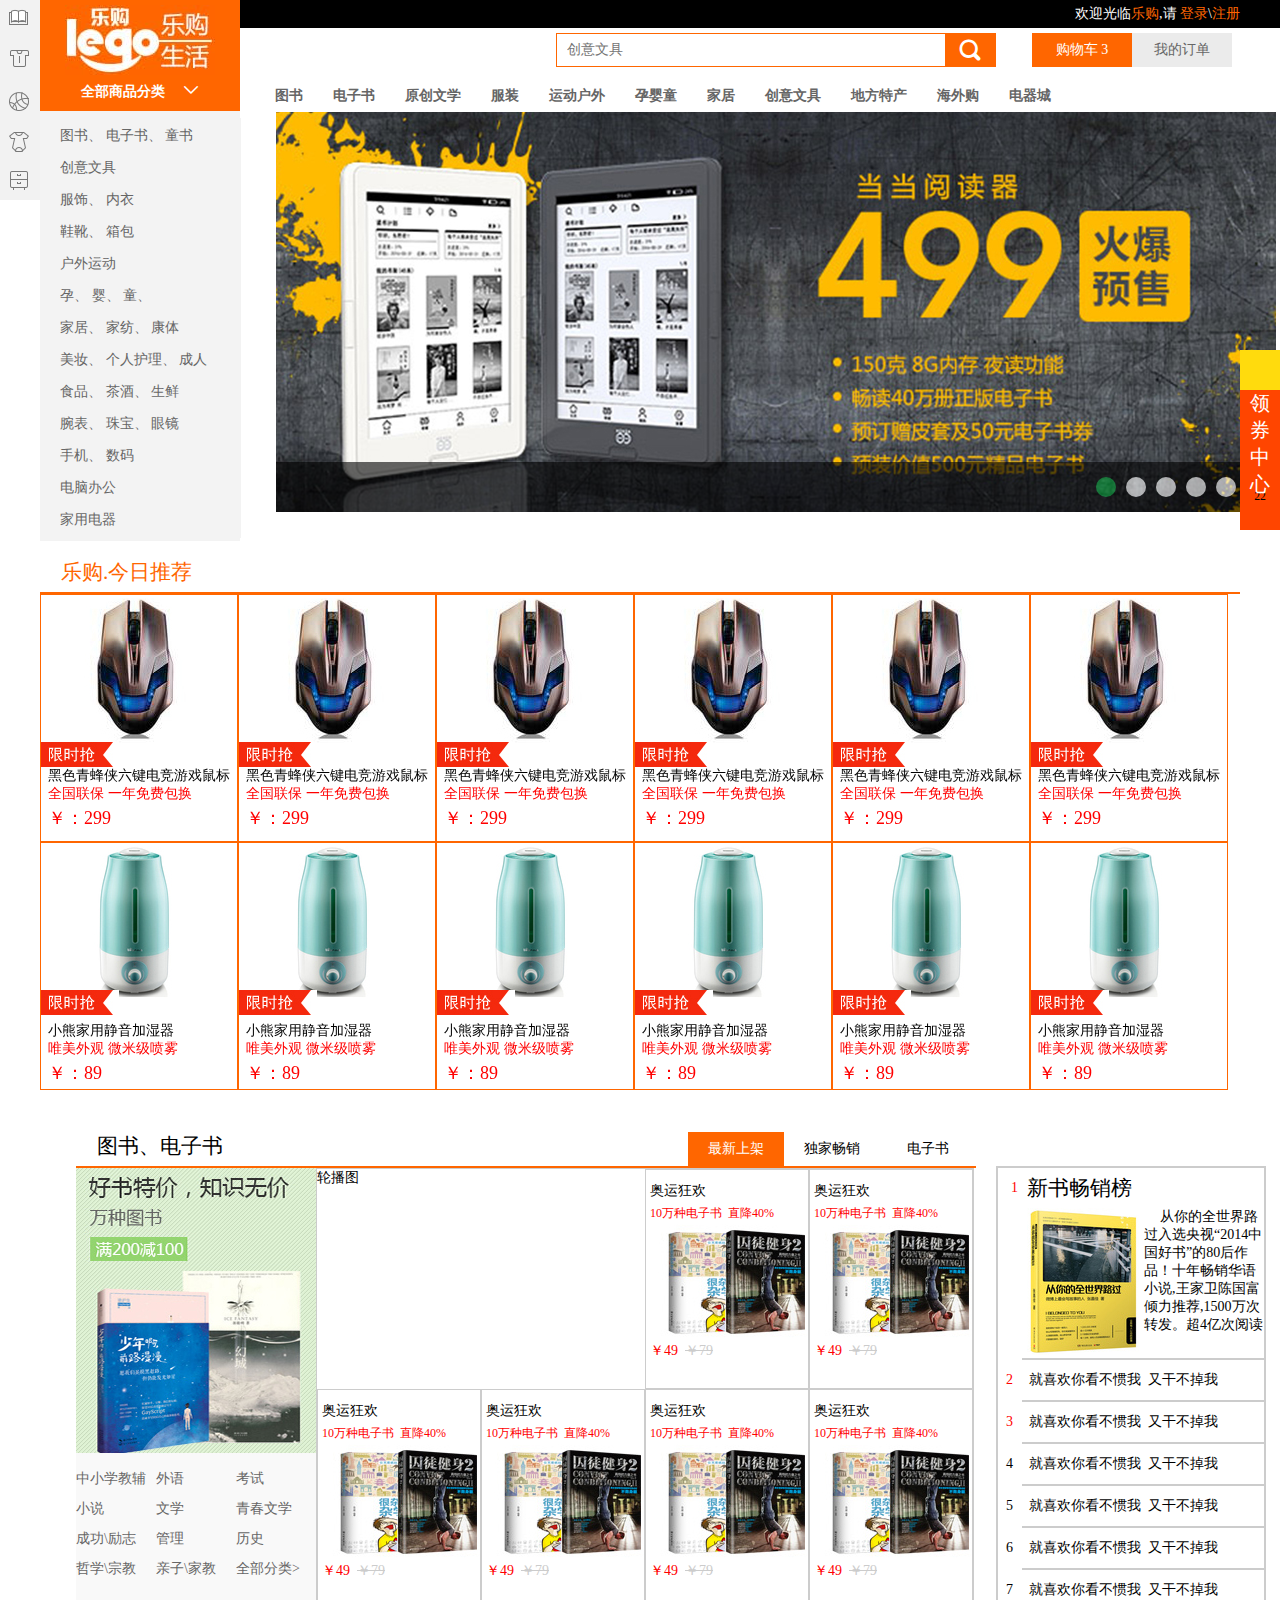
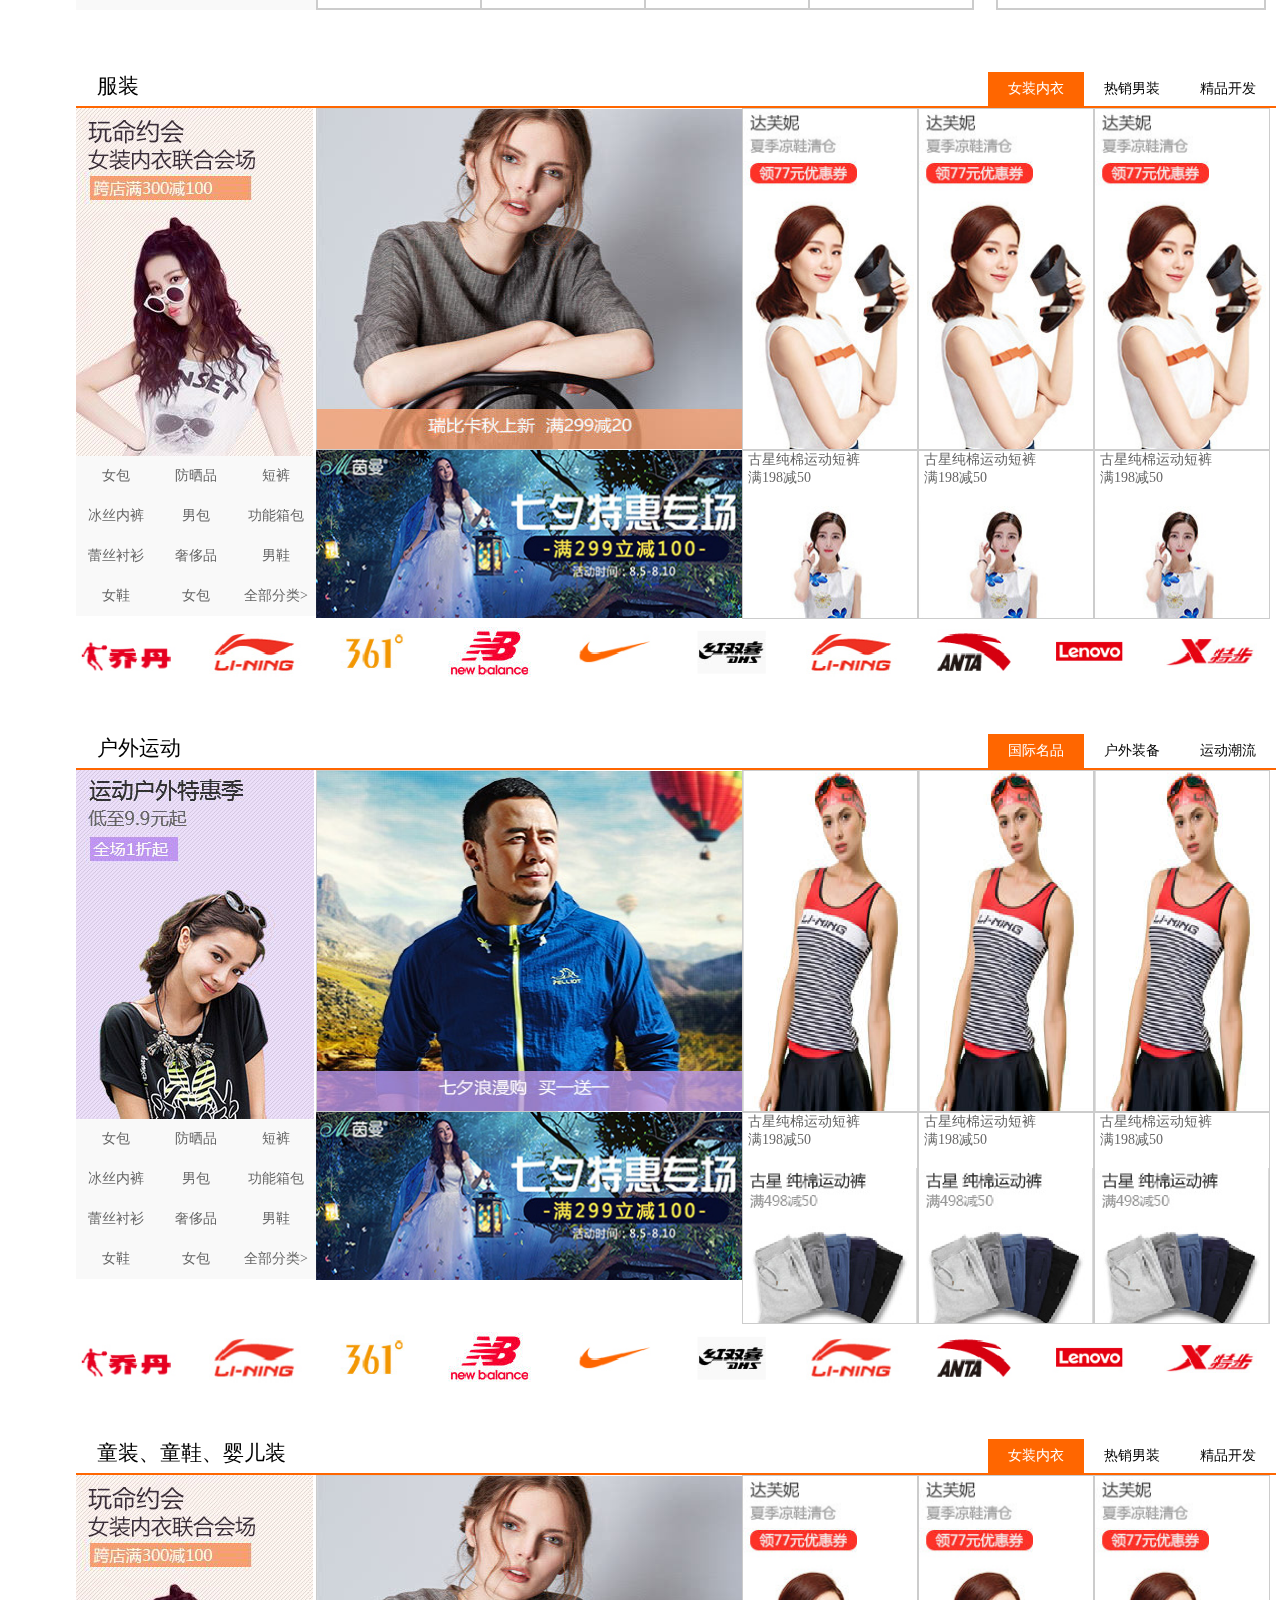
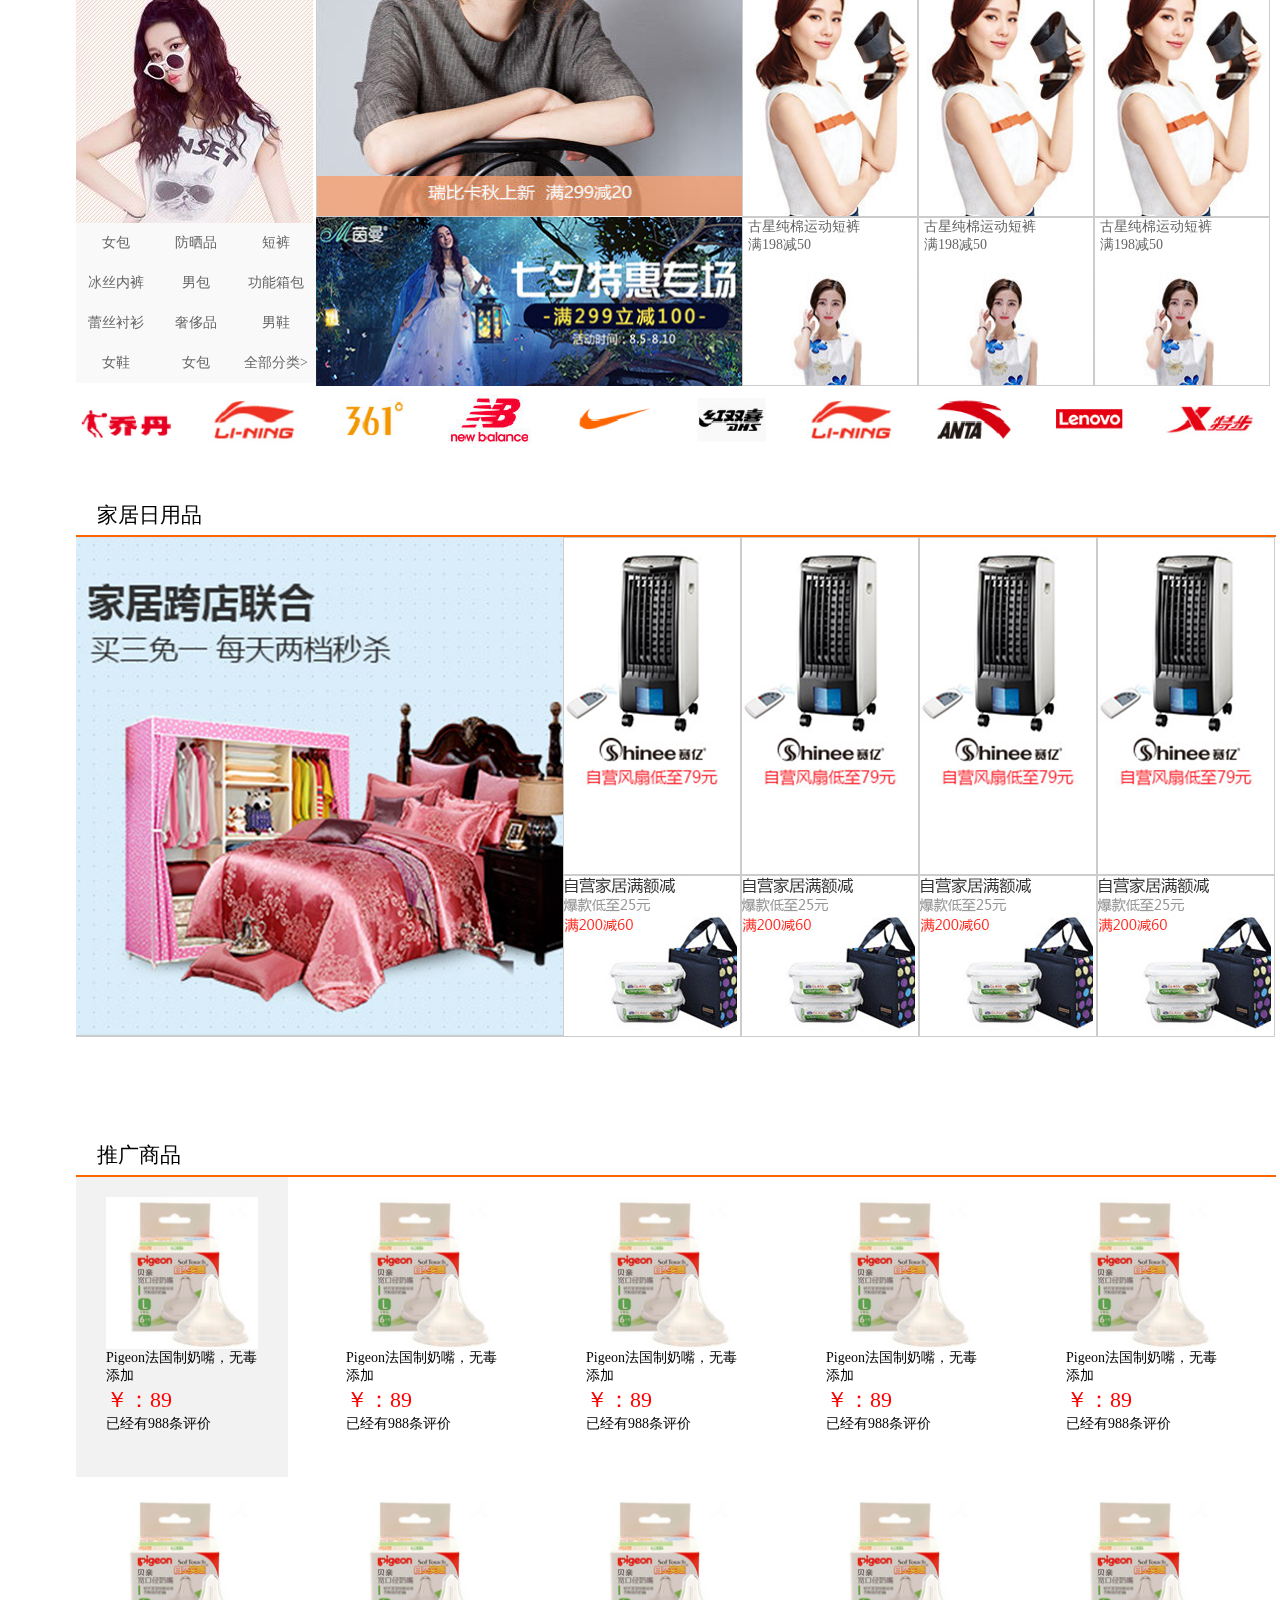
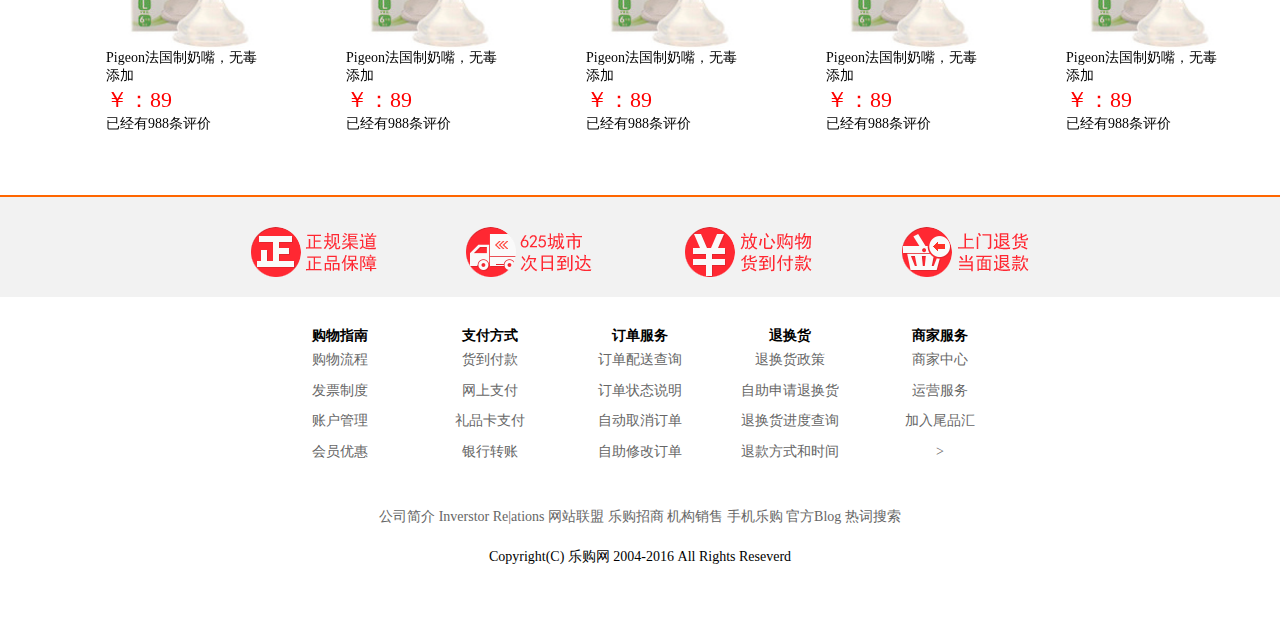
==== index.html @ e1ff1797 "产品页面的结构第一次建立" ====
<!DOCTYPE html>
<html lang="en">
  <head>
    <meta charset="UTF-8" />
    <meta name="viewport" content="width=device-width, initial-scale=1.0" />
    <meta http-equiv="X-UA-Compatible" content="ie=edge" />
    <title>乐购网首页</title>
    <link rel="stylesheet" href="./css/reset.css" />
    <link rel="stylesheet" href="./css/common.css" />
    <link rel="stylesheet" href="./css/index.css" />
    <link rel="stylesheet" href="./fonts/iconfont.css" />
    <link href="css/jquery.slideBox.css" rel="stylesheet" type="text/css" />
    <script src="js/jquery-1.7.1.min.js" type="text/javascript"></script>
    <script src="js/jquery.slideBox.js" type="text/javascript"></script>
    <!-- <script src="./lib/jquery.js"></script> -->
  </head>
  <body>
    <!-- 顶部 -->
    <div id="top">
      <div class="container">
        欢迎光临<a href="#">乐购</a>,请&nbsp;<a href="#">登录</a>\<a href="#"
          >注册</a
        >
      </div>
    </div>
    <!-- 导航栏 -->
    <div id="nav" class="container">
      <div id="logo" class="fl">
        <p>
          <strong>全部商品分类</strong>
          <i class="iconfont icon-jiankuohaoxia"></i>
        </p>
        <ul>
          <li>
            <div class="menu">
              <a href="#">图书、</a>
              <a href="#">电子书、</a>
              <a href="#">童书</a>
            </div>
            <div class="subMenu">
              <p>
                <span>图书馆>></span>
                <span>儿童书馆>></span>
                <span>电子书馆>></span>
              </p>
              <ol>
                <li>
                  <h3>文艺</h3>
                  <a href="#">小说</a>
                  <a href="#">文学</a>
                  <a href="#">传记</a>
                  <a href="#">青春</a>
                  <a href="#">动慢</a>
                  <a href="#">艺术</a>
                  <a href="#">摄影</a>
                  <a href="#">明星</a>
                </li>
                <li>
                  <h3>文艺</h3>
                  <a href="#">小说</a>
                  <a href="#">文学</a>
                  <a href="#">传记</a>
                  <a href="#">青春</a>
                  <a href="#">动慢</a>
                  <a href="#">艺术</a>
                  <a href="#">摄影</a>
                  <a href="#">明星</a>
                </li>
                <li>
                  <h3>文艺</h3>
                  <a href="#">小说</a>
                  <a href="#">文学</a>
                  <a href="#">传记</a>
                  <a href="#">青春</a>
                  <a href="#">动慢</a>
                  <a href="#">艺术</a>
                  <a href="#">摄影</a>
                  <a href="#">明星</a>
                </li>
                <li>
                  <h3>文艺</h3>
                  <a href="#">小说</a>
                  <a href="#">文学</a>
                  <a href="#">传记</a>
                  <a href="#">青春</a>
                  <a href="#">动慢</a>
                  <a href="#">艺术</a>
                  <a href="#">摄影</a>
                  <a href="#">明星</a>
                </li>
                <li>
                  <h3>文艺</h3>
                  <a href="#">小说</a>
                  <a href="#">文学</a>
                  <a href="#">传记</a>
                  <a href="#">青春</a>
                  <a href="#">动慢</a>
                  <a href="#">艺术</a>
                  <a href="#">摄影</a>
                  <a href="#">明星</a>
                </li>
                <li>
                  <h3>文艺</h3>
                  <a href="#">小说</a>
                  <a href="#">文学</a>
                  <a href="#">传记</a>
                  <a href="#">青春</a>
                  <a href="#">动慢</a>
                  <a href="#">艺术</a>
                  <a href="#">摄影</a>
                  <a href="#">明星</a>
                </li>
                <li>
                  <h3>文艺</h3>
                  <a href="#">小说</a>
                  <a href="#">文学</a>
                  <a href="#">传记</a>
                  <a href="#">青春</a>
                  <a href="#">动慢</a>
                  <a href="#">艺术</a>
                  <a href="#">摄影</a>
                  <a href="#">明星</a>
                </li>
                <li>
                  <h3>文艺</h3>
                  <a href="#">小说</a>
                  <a href="#">文学</a>
                  <a href="#">传记</a>
                  <a href="#">青春</a>
                  <a href="#">动慢</a>
                  <a href="#">艺术</a>
                  <a href="#">摄影</a>
                  <a href="#">明星</a>
                </li>
              </ol>
            </div>
          </li>
          <li>
            <div class="menu">
              <a href="#">创意文具</a>
            </div>
            <div class="subMenu">第二个</div>
          </li>
          <li>
            <div class="menu">
              <a href="#">服饰、</a>
              <a href="#">内衣</a>
            </div>
            <div class="subMenu">第三个</div>
          </li>
          <li>
            <div class="menu">
              <a href="#">鞋靴、</a>
              <a href="#">箱包</a>
            </div>
            <div class="subMenu">第四个</div>
          </li>
          <li>
            <div class="menu">
              <a href="#">户外运动</a>
            </div>
          </li>

          <li>
            <div class="menu">
              <a href="#">孕、</a>
              <a href="#">婴、</a>
              <a href="#">童、</a>
            </div>
          </li>
          <li>
            <div class="menu">
              <a href="#">家居、</a>
              <a href="#">家纺、</a>
              <a href="#">康体</a>
            </div>
          </li>
          <li>
            <div class="menu">
              <a href="#">美妆、</a>
              <a href="#">个人护理、</a>
              <a href="#">成人</a>
            </div>
          </li>
          <li>
            <div class="menu">
              <a href="#">食品、</a>
              <a href="#">茶酒、</a>
              <a href="#">生鲜</a>
            </div>
          </li>
          <li>
            <div class="menu">
              <a href="#">腕表、</a>
              <a href="#">珠宝、</a>
              <a href="#">眼镜</a>
            </div>
          </li>
          <li>
            <div class="menu">
              <a href="#">手机、</a>
              <a href="#">数码</a>
            </div>
          </li>
          <li>
            <div class="menu">
              <a href="#">电脑办公</a>
            </div>
          </li>
          <li>
            <div class="menu">
              <a href="#">家用电器</a>
            </div>
          </li>
        </ul>
      </div>
      <div id="navRight" class="fl">
        <div class="clearfix">
          <input type="search" placeholder="创意文具" />
          <i class="iconfont icon-sousuo"></i>
          <div class="buyAndOrder fr">
            <div class="fl">
              <a href="#">购物车</a>
              <span>3</span>
            </div>
            <div class="fl">
              <a href="#">我的订单</a>
            </div>
          </div>
        </div>
        <ul>
          <li><a href="#">图书</a></li>
          <li><a href="#">电子书</a></li>
          <li><a href="#">原创文学</a></li>
          <li><a href="#">服装</a></li>
          <li><a href="#">运动户外</a></li>
          <li><a href="#">孕婴童</a></li>
          <li><a href="#">家居</a></li>
          <li><a href="#">创意文具</a></li>
          <li><a href="#">地方特产</a></li>
          <li><a href="#">海外购</a></li>
          <li><a href="#">电器城</a></li>
        </ul>
      </div>
    </div>
    <!-- 侧框 -->
    <div id="ce">
          <div class="tag"></div>
          <div class="slide">
              领券中心
              <p>
                <img src="" alt="">
              </p>
          </div>
          <div>
            <sup>22</sup>
            <span></span>
          </div>
    </div>
    <!-- 轮播 -->
    <div id="swiper" class="container">
      <div id="demo3" class="slideBox">
        <ul class="items">
          <li>
            <a href="./images/banner1.jpg" title=""
              ><img src="./images/banner1.jpg"
            /></a>
          </li>
  
          <li>
            <a href="./images/banner2.jpg" title=""
              ><img src="./images/banner2.jpg"
            /></a>
          </li>
  
          <li>
            <a href="./images/banner3.jpg" title=""
              ><img src="./images/banner3.jpg"
            /></a>
          </li>
  
          <li>
            <a href="./images/banner4.jpg" title=""
              ><img src="./images/banner4.jpg"
            /></a>
          </li>
  
          <li>
            <a href="./images/banner5.jpg" title=""
              ><img src="./images/banner5.jpg"
            /></a>
          </li>
          <li>
              <a href="./images/banner6.jpg" title=""
                ><img src="./images/banner6.jpg"
              /></a>
            </li>
        </ul>
      </div>
    </div>
    <!-- 今日推荐 -->
    <div id="recommend" class="container clearfix">
      <h2>乐购.今日推荐</h2>
      <ul>
        <li>
          <img src="./images/mouse.jpg" alt="商品图片" />
          <p>黑色青蜂侠六键电竞游戏鼠标</p>
          <p class="red">
            <span>全国联保</span>
            <span>一年免费包换</span>
          </p>
          <p class="red price">￥：<span>299</span></p>
          <img class="tag" src="./images/xianshiqiang.jpg" alt="" />
        </li>
        <li>
          <img src="./images/mouse.jpg" alt="商品图片" />
          <p>黑色青蜂侠六键电竞游戏鼠标</p>
          <p class="red">
            <span>全国联保</span>
            <span>一年免费包换</span>
          </p>
          <p class="red price">￥：<span>299</span></p>
          <img class="tag" src="./images/xianshiqiang.jpg" alt="" />
        </li>
        <li>
          <img src="./images/mouse.jpg" alt="商品图片" />
          <p>黑色青蜂侠六键电竞游戏鼠标</p>
          <p class="red">
            <span>全国联保</span>
            <span>一年免费包换</span>
          </p>
          <p class="red price">￥：<span>299</span></p>
          <img class="tag" src="./images/xianshiqiang.jpg" alt="" />
        </li>
        <li>
          <img src="./images/mouse.jpg" alt="商品图片" />
          <p>黑色青蜂侠六键电竞游戏鼠标</p>
          <p class="red">
            <span>全国联保</span>
            <span>一年免费包换</span>
          </p>
          <p class="red price">￥：<span>299</span></p>
          <img class="tag" src="./images/xianshiqiang.jpg" alt="" />
        </li>
        <li>
          <img src="./images/mouse.jpg" alt="商品图片" />
          <p>黑色青蜂侠六键电竞游戏鼠标</p>
          <p class="red">
            <span>全国联保</span>
            <span>一年免费包换</span>
          </p>
          <p class="red price">￥：<span>299</span></p>
          <img class="tag" src="./images/xianshiqiang.jpg" alt="" />
        </li>
        <li>
          <img src="./images/mouse.jpg" alt="商品图片" />
          <p>黑色青蜂侠六键电竞游戏鼠标</p>
          <p class="red">
            <span>全国联保</span>
            <span>一年免费包换</span>
          </p>
          <p class="red price">￥：<span>299</span></p>
          <img class="tag" src="./images/xianshiqiang.jpg" alt="" />
        </li>
        <li>
          <img src="./images/beizi.jpg" alt="商品图片" />
          <p>小熊家用静音加湿器</p>
          <p class="red">
            <span>唯美外观</span>
            <span>微米级喷雾</span>
          </p>
          <p class="red price">￥：<span>89</span></p>
          <img class="tag" src="./images/xianshiqiang.jpg" alt="" />
        </li>
        <li>
          <img src="./images/beizi.jpg" alt="商品图片" />
          <p>小熊家用静音加湿器</p>
          <p class="red">
            <span>唯美外观</span>
            <span>微米级喷雾</span>
          </p>
          <p class="red price">￥：<span>89</span></p>
          <img class="tag" src="./images/xianshiqiang.jpg" alt="" />
        </li>
        <li>
          <img src="./images/beizi.jpg" alt="商品图片" />
          <p>小熊家用静音加湿器</p>
          <p class="red">
            <span>唯美外观</span>
            <span>微米级喷雾</span>
          </p>
          <p class="red price">￥：<span>89</span></p>
          <img class="tag" src="./images/xianshiqiang.jpg" alt="" />
        </li>
        <li>
          <img src="./images/beizi.jpg" alt="商品图片" />
          <p>小熊家用静音加湿器</p>
          <p class="red">
            <span>唯美外观</span>
            <span>微米级喷雾</span>
          </p>
          <p class="red price">￥：<span>89</span></p>
          <img class="tag" src="./images/xianshiqiang.jpg" alt="" />
        </li>
        <li>
          <img src="./images/beizi.jpg" alt="商品图片" />
          <p>小熊家用静音加湿器</p>
          <p class="red">
            <span>唯美外观</span>
            <span>微米级喷雾</span>
          </p>
          <p class="red price">￥：<span>89</span></p>
          <img class="tag" src="./images/xianshiqiang.jpg" alt="" />
        </li>
        <li>
          <img src="./images/beizi.jpg" alt="商品图片" />
          <p>小熊家用静音加湿器</p>
          <p class="red">
            <span>唯美外观</span>
            <span>微米级喷雾</span>
          </p>
          <p class="red price">￥：<span>89</span></p>
          <img class="tag" src="./images/xianshiqiang.jpg" alt="" />
        </li>
      </ul>
    </div>
    <!-- 图书、电子书 -->
    <div id="book" class="container floorScroll">
      <h2>图书、电子书</h2>
      <ul>
        <li class="orange">最新上架</li>
        <li>独家畅销</li>
        <li>电子书</li>
      </ul>
      <!-- 左边的大盒子 -->
      <div class="content clearfix">
        <div class="fl">
          <img src="./images/book.jpg" alt="" />
          <ul>
            <li><a href="#">中小学教辅</a></li>
            <li><a href="#">外语</a></li>
            <li><a href="#">考试</a></li>
            <li><a href="#">小说</a></li>
            <li><a href="#">文学</a></li>
            <li><a href="#">青春文学</a></li>
            <li><a href="#">成功\励志</a></li>
            <li><a href="#">管理</a></li>
            <li><a href="#">历史</a></li>
            <li><a href="#">哲学\宗教</a></li>
            <li><a href="#">亲子\家教</a></li>
            <li><a href="#">全部分类></a></li>
          </ul>
        </div>
        <ol class="fl">
          <div class="fl">轮播图</div>
          <li>
            <p>奥运狂欢</p>
            <p class="small red">
              <span>10万种电子书</span>&nbsp;&nbsp;<span>直降40%</span>
            </p>
            <img src="./images/qiutu.jpg" alt="商品" />
            <p><span class="red">￥49</span>&nbsp;&nbsp;<del>￥79</del></p>
          </li>
          <li>
            <p>奥运狂欢</p>
            <p class="small red">
              <span>10万种电子书</span>&nbsp;&nbsp;<span>直降40%</span>
            </p>
            <img src="./images/qiutu.jpg" alt="商品" />
            <p><span class="red">￥49</span>&nbsp;&nbsp;<del>￥79</del></p>
          </li>
          <li>
            <p>奥运狂欢</p>
            <p class="small red">
              <span>10万种电子书</span>&nbsp;&nbsp;<span>直降40%</span>
            </p>
            <img src="./images/qiutu.jpg" alt="商品" />
            <p><span class="red">￥49</span>&nbsp;&nbsp;<del>￥79</del></p>
          </li>
          <li>
            <p>奥运狂欢</p>
            <p class="small red">
              <span>10万种电子书</span>&nbsp;&nbsp;<span>直降40%</span>
            </p>
            <img src="./images/qiutu.jpg" alt="商品" />
            <p><span class="red">￥49</span>&nbsp;&nbsp;<del>￥79</del></p>
          </li>
          <li>
            <p>奥运狂欢</p>
            <p class="small red">
              <span>10万种电子书</span>&nbsp;&nbsp;<span>直降40%</span>
            </p>
            <img src="./images/qiutu.jpg" alt="商品" />
            <p><span class="red">￥49</span>&nbsp;&nbsp;<del>￥79</del></p>
          </li>
          <li>
            <p>奥运狂欢</p>
            <p class="small red">
              <span>10万种电子书</span>&nbsp;&nbsp;<span>直降40%</span>
            </p>
            <img src="./images/qiutu.jpg" alt="商品" />
            <p><span class="red">￥49</span>&nbsp;&nbsp;<del>￥79</del></p>
          </li>
        </ol>
      </div>
      <!-- 右边的top榜单 -->
      <ol class="hotBook fl">
        <li>
          <span class="red">1</span>
          <h2>新书畅销榜</h2>
          <div>
            <img class="fl" src="./images/top1.jpg" alt="" />
            <p class="fl">
              从你的全世界路过入选央视“2014中国好书”的80后作品！十年畅销华语小说,王家卫陈国富倾力推荐,1500万次转发。超4亿次阅读
            </p>
          </div>
        </li>
        <li>
          <span class="red">2</span>就喜欢你看不惯我&nbsp;&nbsp;又干不掉我
        </li>
        <li>
          <span class="red">3</span>就喜欢你看不惯我&nbsp;&nbsp;又干不掉我
        </li>
        <li><span>4</span>就喜欢你看不惯我&nbsp;&nbsp;又干不掉我</li>
        <li><span>5</span>就喜欢你看不惯我&nbsp;&nbsp;又干不掉我</li>
        <li><span>6</span>就喜欢你看不惯我&nbsp;&nbsp;又干不掉我</li>
        <li><span>7</span>就喜欢你看不惯我&nbsp;&nbsp;又干不掉我</li>
      </ol>
    </div>
    <!-- 楼层滚动条 -->
    <ul id="floorLi">
      <li>
        <p>图书</p>
      </li>
      <li></li>
      <li></li>
      <li></li>
      <li></li>
  </ul>
    <!-- 服装 -->
    <div id="clothes" class="container floorScroll dressSportBaby">
      <h2>服装</h2>
      <ul>
        <li class="orange">女装内衣</li>
        <li>热销男装</li>
        <li>精品开发</li>
      </ul>
      <!-- 上面的内容 -->
      <div class="contentTop clearfix">
        <!-- 第一个盒子 -->
        <div class="fl">
          <img src="./images/reba.jpg" alt="" />
          <dl>
            <dt><a href="#">女包</a></dt>
            <dt><a href="#">防晒品</a></dt>
            <dt><a href="#">短裤</a></dt>
            <dt><a href="#">冰丝内裤</a></dt>
            <dt><a href="#">男包</a></dt>
            <dt><a href="#">功能箱包</a></dt>
            <dt><a href="#">蕾丝衬衫</a></dt>
            <dt><a href="#">奢侈品</a></dt>
            <dt><a href="#">男鞋</a></dt>
            <dt><a href="#">女鞋</a></dt>
            <dt><a href="#">女包</a></dt>
            <dt><a href="#">全部分类></a></dt>
          </dl>
        </div>
        <!-- 第二个盒子--轮播 -->
        <div class="fl ">
          <div class="swiper">
            <img src="./images/women2.jpg" alt="" />
          </div>
          <div>
            <img src="./images/qixi.jpg" alt="" />
          </div>
        </div>
        <!-- 第三个盒子---ul列表 -->
        <ol class="fl">
          <li class="three">
            <!-- <a href='#'>达芙妮</a>
            <a href='#'>夏季凉鞋清仓</a>
            <a href='#'>领77元优惠券</a> -->
            <img src="./images/women.jpg" alt="" />
          </li>
          <li class="three">
            <!-- <a href='#'>达芙妮</a>
            <a href='#'>夏季凉鞋清仓</a>
            <a href='#'>领77元优惠券</a> -->
            <img src="./images/women.jpg" alt="" />
          </li>
          <li class="three">
            <!-- <a href='#'>达芙妮</a>
            <a href='#'>夏季凉鞋清仓</a>
            <a href='#'>领77元优惠券</a> -->
            <img src="./images/women.jpg" alt="" />
          </li>
          <li class="lastThree">
            <a href="#">古星纯棉运动短裤</a>
            <a href="#">满198减50</a>
            <img src="./images/women3.jpg" alt="" />
          </li>
          <li class="lastThree">
            <a href="#">古星纯棉运动短裤</a>
            <a href="#">满198减50</a>
            <img src="./images/women3.jpg" alt="" />
          </li>
          <li class="lastThree">
            <a href="#">古星纯棉运动短裤</a>
            <a href="#">满198减50</a>
            <img src="./images/women3.jpg" alt="" />
          </li>
        </ol>
      </div>
      <!-- 下面的图标 -->
      <div class="contentBottom container">
        <img src="./images/bind1.png" alt="" />
        <img src="./images/bind3.png" alt="" />
        <img src="./images/bin5.png" alt="" />
        <img src="./images/bin6.png" alt="" />
        <img src="./images/bind7.png" alt="" />
        <img src="./images/bind8.png" alt="" />
        <img src="./images/bind3.png" alt="" />
        <img src="./images/bin4.png" alt="" />
        <img src="./images/bind9.jpg" alt="" />
        <img src="./images/bin2.png" alt="" />
      </div>
    </div>
    <!-- 户外运动-->
    <div id="sports" class="container floorScroll dressSportBaby">
      <h2>户外运动</h2>
      <ul>
        <li class="orange">国际名品</li>
        <li>户外装备</li>
        <li>运动潮流</li>
      </ul>
      <!-- 上面的内容 -->
      <div class="contentTop clearfix">
        <!-- 第一个盒子 -->
        <div class="fl">
          <img src="./images/baby.jpg" alt="" />
          <dl>
            <dt><a href="#">女包</a></dt>
            <dt><a href="#">防晒品</a></dt>
            <dt><a href="#">短裤</a></dt>
            <dt><a href="#">冰丝内裤</a></dt>
            <dt><a href="#">男包</a></dt>
            <dt><a href="#">功能箱包</a></dt>
            <dt><a href="#">蕾丝衬衫</a></dt>
            <dt><a href="#">奢侈品</a></dt>
            <dt><a href="#">男鞋</a></dt>
            <dt><a href="#">女鞋</a></dt>
            <dt><a href="#">女包</a></dt>
            <dt><a href="#">全部分类></a></dt>
          </dl>
        </div>
        <!-- 第二个盒子--轮播 -->
        <div class="fl ">
          <div class="swiper">
            <img src="./images/yangkun.jpg" alt="" />
          </div>
          <div>
            <img src="./images/qixi.jpg" alt="" />
          </div>
        </div>
        <!-- 第三个盒子---ul列表 -->
        <ol class="fl">
          <li class="three">
            <!-- <a href='#'>达芙妮</a>
            <a href='#'>夏季凉鞋清仓</a>
            <a href='#'>领77元优惠券</a> -->
            <img src="./images/lining.png" alt="" />
          </li>
          <li class="three">
            <!-- <a href='#'>达芙妮</a>
            <a href='#'>夏季凉鞋清仓</a>
            <a href='#'>领77元优惠券</a> -->
            <img src="./images/lining.png" alt="" />
          </li>
          <li class="three">
            <!-- <a href='#'>达芙妮</a>
            <a href='#'>夏季凉鞋清仓</a>
            <a href='#'>领77元优惠券</a> -->
            <img src="./images/lining.png" alt="" />
          </li>
          <li class="lastThree">
            <a href="#">古星纯棉运动短裤</a>
            <a href="#">满198减50</a>
            <img src="./images/guxing.png" alt="" />
          </li>
          <li class="lastThree">
            <a href="#">古星纯棉运动短裤</a>
            <a href="#">满198减50</a>
            <img src="./images/guxing.png" alt="" />
          </li>
          <li class="lastThree">
            <a href="#">古星纯棉运动短裤</a>
            <a href="#">满198减50</a>
            <img src="./images/guxing.png" alt="" />
          </li>
        </ol>
      </div>
      <!-- 下面的图标 -->
      <div class="contentBottom container">
        <img src="./images/bind1.png" alt="" />
        <img src="./images/bind3.png" alt="" />
        <img src="./images/bin5.png" alt="" />
        <img src="./images/bin6.png" alt="" />
        <img src="./images/bind7.png" alt="" />
        <img src="./images/bind8.png" alt="" />
        <img src="./images/bind3.png" alt="" />
        <img src="./images/bin4.png" alt="" />
        <img src="./images/bind9.jpg" alt="" />
        <img src="./images/bin2.png" alt="" />
      </div>
    </div>
    <!-- 童装童鞋婴儿装 -->
    <div id="baby" class="container floorScroll dressSportBaby">
      <h2>童装、童鞋、婴儿装</h2>
      <ul>
        <li class="orange">女装内衣</li>
        <li>热销男装</li>
        <li>精品开发</li>
      </ul>
      <!-- 上面的内容 -->
      <div class="contentTop clearfix">
        <!-- 第一个盒子 -->
        <div class="fl">
          <img src="./images/reba.jpg" alt="" />
          <dl>
            <dt><a href="#">女包</a></dt>
            <dt><a href="#">防晒品</a></dt>
            <dt><a href="#">短裤</a></dt>
            <dt><a href="#">冰丝内裤</a></dt>
            <dt><a href="#">男包</a></dt>
            <dt><a href="#">功能箱包</a></dt>
            <dt><a href="#">蕾丝衬衫</a></dt>
            <dt><a href="#">奢侈品</a></dt>
            <dt><a href="#">男鞋</a></dt>
            <dt><a href="#">女鞋</a></dt>
            <dt><a href="#">女包</a></dt>
            <dt><a href="#">全部分类></a></dt>
          </dl>
        </div>
        <!-- 第二个盒子--轮播 -->
        <div class="fl ">
          <div class="swiper">
            <img src="./images/women2.jpg" alt="" />
          </div>
          <div>
            <img src="./images/qixi.jpg" alt="" />
          </div>
        </div>
        <!-- 第三个盒子---ul列表 -->
        <ol class="fl">
          <li class="three">
            <!-- <a href='#'>达芙妮</a>
            <a href='#'>夏季凉鞋清仓</a>
            <a href='#'>领77元优惠券</a> -->
            <img src="./images/women.jpg" alt="" />
          </li>
          <li class="three">
            <!-- <a href='#'>达芙妮</a>
            <a href='#'>夏季凉鞋清仓</a>
            <a href='#'>领77元优惠券</a> -->
            <img src="./images/women.jpg" alt="" />
          </li>
          <li class="three">
            <!-- <a href='#'>达芙妮</a>
            <a href='#'>夏季凉鞋清仓</a>
            <a href='#'>领77元优惠券</a> -->
            <img src="./images/women.jpg" alt="" />
          </li>
          <li class="lastThree">
            <a href="#">古星纯棉运动短裤</a>
            <a href="#">满198减50</a>
            <img src="./images/women3.jpg" alt="" />
          </li>
          <li class="lastThree">
            <a href="#">古星纯棉运动短裤</a>
            <a href="#">满198减50</a>
            <img src="./images/women3.jpg" alt="" />
          </li>
          <li class="lastThree">
            <a href="#">古星纯棉运动短裤</a>
            <a href="#">满198减50</a>
            <img src="./images/women3.jpg" alt="" />
          </li>
        </ol>
      </div>
      <!-- 下面的图标 -->
      <div class="contentBottom container">
        <img src="./images/bind1.png" alt="" />
        <img src="./images/bind3.png" alt="" />
        <img src="./images/bin5.png" alt="" />
        <img src="./images/bin6.png" alt="" />
        <img src="./images/bind7.png" alt="" />
        <img src="./images/bind8.png" alt="" />
        <img src="./images/bind3.png" alt="" />
        <img src="./images/bin4.png" alt="" />
        <img src="./images/bind9.jpg" alt="" />
        <img src="./images/bin2.png" alt="" />
      </div>
    </div>
    <!-- 家居日用品-->
    <div id="house" class="container floorScroll">
      <h2>家居日用品</h2>
      <div id="houseLeft" class="fl">
        <img src="./images/bed.jpg" alt="">
      </div>
      <div id="houseRight" class="fl">
        <ul>
          <li>
            <img src="./images/kongtiao.jpg" alt="">
          </li>
          <li>
            <img src="./images/kongtiao.jpg" alt="">
          </li>
          <li>
            <img src="./images/kongtiao.jpg" alt="">
          </li>
          <li>
            <img src="./images/kongtiao.jpg" alt="">
          </li>
        </ul>
        <ol>
          <li>
            <img src="./images/fanhe.jpg" alt="">
          </li>
          <li>
            <img src="./images/fanhe.jpg" alt="">
          </li>
          <li>
            <img src="./images/fanhe.jpg" alt="">
          </li>
          <li>
            <img src="./images/fanhe.jpg" alt="">
          </li>
        </ol>
      </div>
    </div>
    <!-- 推广商品 -->
    <div id="others" class="container floorScroll">
      <h2>推广商品</h2>
      <ol>
        <li class="grown">
          <img src="./images/naizui.jpg" alt="" />
          <p>Pigeon法国制奶嘴，无毒添加</p>
          <p class="price red">￥：<span>89</span></p>
          <p>已经有988条评价</p>
        </li>
        <li>
          <img src="./images/naizui.jpg" alt="" />
          <p>Pigeon法国制奶嘴，无毒添加</p>
          <p class="price red">￥：<span>89</span></p>
          <p>已经有988条评价</p>
        </li>
        <li>
          <img src="./images/naizui.jpg" alt="" />
          <p>Pigeon法国制奶嘴，无毒添加</p>
          <p class="price red">￥：<span>89</span></p>
          <p>已经有988条评价</p>
        </li>
        <li>
          <img src="./images/naizui.jpg" alt="" />
          <p>Pigeon法国制奶嘴，无毒添加</p>
          <p class="price red">￥：<span>89</span></p>
          <p>已经有988条评价</p>
        </li>
        <li>
          <img src="./images/naizui.jpg" alt="" />
          <p>Pigeon法国制奶嘴，无毒添加</p>
          <p class="price red">￥：<span>89</span></p>
          <p>已经有988条评价</p>
        </li>
        <li>
          <img src="./images/naizui.jpg" alt="" />
          <p>Pigeon法国制奶嘴，无毒添加</p>
          <p class="price red">￥：<span>89</span></p>
          <p>已经有988条评价</p>
        </li>
        <li>
          <img src="./images/naizui.jpg" alt="" />
          <p>Pigeon法国制奶嘴，无毒添加</p>
          <p class="price red">￥：<span>89</span></p>
          <p>已经有988条评价</p>
        </li>
        <li>
          <img src="./images/naizui.jpg" alt="" />
          <p>Pigeon法国制奶嘴，无毒添加</p>
          <p class="price red">￥：<span>89</span></p>
          <p>已经有988条评价</p>
        </li>
        <li>
          <img src="./images/naizui.jpg" alt="" />
          <p>Pigeon法国制奶嘴，无毒添加</p>
          <p class="price red">￥：<span>89</span></p>
          <p>已经有988条评价</p>
        </li>
        <li>
          <img src="./images/naizui.jpg" alt="" />
          <p>Pigeon法国制奶嘴，无毒添加</p>
          <p class="price red">￥：<span>89</span></p>
          <p>已经有988条评价</p>
        </li>
      </ol>
    </div>
    <!-- 底部 -->
    <div id="footer">
      <div>
        <a href="#"><img src="./images/222_11.png" alt="" /></a>
        <a href="#"><img src="./images/222_12.png" alt="" /></a>
        <a href="#"><img src="./images/222_13.png" alt="" /></a>
        <a href="#"><img src="./images/222_14.png" alt="" /></a>
      </div>
      <table>
        <tr>
          <th>购物指南</a></th>
          <th>支付方式</a></th>
          <th>订单服务</a></th>
          <th>退换货</a></th>
          <th>商家服务</a></th>
        </tr>
        <tr>
          <td><a href="#">购物流程</a></td>
          <td><a href="#">货到付款</a></td>
          <td><a href="#">订单配送查询</a></td>
          <td><a href="#">退换货政策</a></td>
          <td><a href="#">商家中心</a></td>
        </tr>
        <tr>
          <td><a href="#">发票制度</a></td>
          <td><a href="#">网上支付</a></td>
          <td><a href="#">订单状态说明</a></td>
          <td><a href="#">自助申请退换货</a></td>
          <td><a href="#">运营服务</a></td>
        </tr>
        <tr>
          <td><a href="#">账户管理</a></td>
          <td><a href="#">礼品卡支付</a></td>
          <td><a href="#">自动取消订单</a></td>
          <td><a href="#">退换货进度查询</a></td>
          <td><a href="#">加入尾品汇</a></td>
        </tr>
        <tr>
          <td><a href="#">会员优惠</a></td>
          <td><a href="#">银行转账</a></td>
          <td><a href="#">自助修改订单</a></td>
          <td><a href="#">退款方式和时间</a></td>
          <td><a href="#"></td</a>>
        </tr>
      </table>

      <p>
        <span><a href="#">公司简介</a></span>
        <span><a href="#">Inverstor Re|ations</a></span>
        <span><a href="#">网站联盟</a></span>
        <span><a href="#">乐购招商</a></span>
        <span><a href="#">机构销售</a></span>
        <span><a href="#">手机乐购</a></span>
        <span><a href="#">官方Blog</a></span>
        <span><a href="#">热词搜索</a></span>
      </p>
      <p>Copyright(C) 乐购网 2004-2016 All Rights Reseverd</p>
    </div>
    <script src="./js/index.js"></script>
    <script> 
      $("#demo3").slideBox({
        duration: 0.3, //滚动持续时间，单位：秒

        easing: "linear", //swing,linear//滚动特效

        delay: 5, //滚动延迟时间，单位：秒

        hideClickBar: false, //不自动隐藏点选按键

        clickBarRadius: 10
      });
    </script>
  </body>
</html>
---- css/common.css ----
/**清除浮动**/
.clearfix:after {
  height: 0;
  content: "";
  display: block;
  clear: both;
}
.clearfix {
  zoom: 1;
}
/**版心**/
.container {
  width: 1200px;
  margin: 0 auto;
}
/**右浮动**/
.fr {
  float: right;
}
/**左浮动**/
.fl {
  float: left;
}
/**列表去黑点**/
ul,ol,dl{
  list-style-type: none;
  padding: 0;
}
/**a链接去掉下划线，字体颜色**/
a {
  text-decoration: none;
  color: #666666;
}
/**右边的通用样式！！***/
.title {
  height: 64px;
  font-size: 24px;
  line-height: 64px;
  background: url(../images/nav_bg02.png) no-repeat 0px 0px;
}
/***灰色字体****/
.grey {
  color: #bbc5ba;
}
/**蓝色字体**/
.blue {
  color: #00a7ea !important;
}
/**蓝色字体**/
.red {
  color: red;
}
/**蓝色字体**/
.small {
  font-size: 12px;
}
/* 显示样式 */
.visible{
  display: block;
  background: pink;
  z-index: 99;
}
a:hover{
  color: #ff6600;
}
.big18{
  font-size: 18px;
  font-weight: bold;
}
/* 滑动鼠标，改变背景和字体颜色 */
.orange {
  background: #ff6600;
  color: #ffffff;
}
.greyColor{
  color:#c0c0c0;
}
.greyBg{
  background: #f2f2f2;
}

/* 头部和导航，轮播的通用样式 */
/* 首页的样式 */
/* 顶部样式 */
#top {
  line-height: 28px;
  background: #000000;
  color: #ffffff;
}
#top > div {
  text-align: right;
}
#top a {
  color: #ff6600;
}
/* 导航栏 左边*/
#nav {
  height: 84px;
}
#nav #logo {
  position: relative;
  height: 112px;
  width: 200px;
  color: #ffffff;
  text-align: center;
  font-size: 14px;
  margin: -28px 0 0 0;
  /* overflow: hidden; */
  background: url(../images/logo.jpg) no-repeat #ff6600 center 5px;
}
#nav #logo > p {
  margin: 82px 0 4px 0;
}
#nav #logo .icon-jiankuohaoxia {
  margin: 2px 0 0 15px;
}
/* 导航商品展示 */
#logo ul {
  position: relative;
  background: #f3f3f3;
  height: 416px;
  padding: 7px 0;
  top:6px;
}
#logo ul li {
  height: 32px;
  /* width: 180px; */
  text-align: left;
  padding: 0 0 0 20px;
}
#logo ul li .menu {
  line-height: 36px;
  width: 180px;
  background: #f3f3f3;
  position: absolute;
  z-index: 99;
  border-right: 1px solid transparent;
}
#logo ul li:hover .menu {
  background: #ccc;
  border-right: none;
}
/* 二级导航栏的设置 */
#logo ul li .subMenu {
  position: absolute;
  left: 199px;
  color: #000000;
  padding: 0 36px;
  top: 0;
  border: 1px solid orange;
  width: 400px;
  height: 490px;
  display: none;
  background: #ffffff;
}
#logo ul li .subMenu p {
  line-height: 36px;
}
#logo ol {
  margin: 16px 0 0 0;
}
#logo ol li {
  height: 54px;
}
#logo ol li h3 {
  color: #ff6600;
  border-bottom: 2px solid #ccc;
  line-height: 30px;
}
#logo ol li a {
  line-height: 30px;
  color: #000000;
  margin: 0 10px 0 0;
}
/* 导航栏右边 */
/* 导航栏input,购物车，我的订单 */
#navRight > div {
  margin: 5px 0 0 0;
  position: relative;
}
#navRight input {
  width: 440px;
  height: 34px;
  margin: 0 0 0 316px;
  border: 1px solid #ff6600;
  padding: 0 10px;
  outline: none;
}
#navRight .icon-sousuo {
  line-height: 34px;
  width: 50px;
  background: #ff6600;
  position: absolute;
  right: 237px;
  top: 0;
  text-align: center;
  display: inline-block;
  color: #ffffff;
  font-size: 24px;
}
#navRight .buyAndOrder {
  height: 34px;
  width: 200px;
  margin: 0 0 0 36px;
}
#navRight .buyAndOrder div {
  line-height: 34px;
  width: 50%;
  text-align: center;
}
#navRight .buyAndOrder div:first-child {
  background: #ff6600;
  color: #ffffff;
}
#navRight .buyAndOrder div:first-child a {
  color: #ffffff;
}
#navRight .buyAndOrder div:last-child {
  background: #ebebeb;
  color: #666;
}
#navRight ul {
  margin: 20px 0 0 5px;
  font-weight: bolder;
}
#navRight ul li {
  float: left;
  margin: 0 0 0 30px;
}
/* 侧框 */
#ce {
  height: 180px;
  width: 40px;
  text-align: center;
  background: orangered;
  margin:0 0 0 300px;
  position: fixed;
  right: 0;
  top:50%;
  margin:-100px 0 0 0;
  z-index:9;
}
#ce a{
  text-decoration: none;
}
#ce .tag {
  height: 40px;
  width: 40px;
  background: #ffdb0d;
}
#ce .slide{
  padding: 0 4px;
  height: 100px;
  font-size: 20px;
  color: #ffffff;
  position: relative;
}
#ce .slide p{
  height: 100px;
  width: 100px;
  background: pink;
  display: none;
  /* visibility: hidden; */
  position: absolute;
  top: 0;
  right:40px;
}
#ce .slide:hover p{
  display: block;
  /* transition: all 5s; */
  transition:2s ease-out; 
}
/* 轮播 */
#swiper {
  height: 430px;
  margin: 0 0 10px 276px;
}
/* 图书右边的top榜 */
.hotBook {
  width: 242px;
  height: 440px;
  border: 1px solid #ccc;
  position: absolute;
  right: -290px;
  top: 40px;
  /* background: pink; */
  border: 2px solid #ccc;
  padding: 0 0 0 24px;
}
.hotBook li:first-child {
  height: 190px;
  border: none;
}
.hotBook li:first-child h2 {
  margin: -40px 0 0 0;
}
.hotBook li:first-child {
  margin: 0 0 0 5px;
}
.hotBook li:first-child div p {
  margin: 0 5px;
  width: 120px;
  line-height: 18px;
  text-indent: 1rem;
}
.hotBook li {
  line-height: 40px;
}
.hotBook li span {
  margin: 0 16px 0 -16px;
}

.hotBook li {
  width: 100%;
  display: inline-block;
  border-top: 2px solid #ccc;
}
/* 底部 */
#footer {
  height: 420px;
  border-top: 2px solid #ff6600;
  text-align: center;
}
#footer div {
  height: 70px;
  background: #f2f2f2;
  padding: 30px 0 0 0;
}
#footer div img {
  margin: 0 40px;
}
#footer table {
  height: 140px;
  margin: 30px auto;
}
#footer table td {
  width: 150px;
  line-height: 30px;
}
#footer p {
  line-height: 40px;
}
---- css/index.css ----
/* 今日推荐 */
#recommend {
  height: 400px;
}
#recommend > h2 {
  color: #ff6600;
  line-height: 40px;
  text-indent: 1em;
  border-bottom: 2px solid #ff6600;
}
#recommend ul li {
  height: 240px;
  width: 182px;
  float: left;
  padding: 3px 7px;
  border: 1px solid #ff6600;
  position: relative;
  z-index: 1;
}
#recommend ul li img:first-child {
  margin: 0 0 24px 12px;
}
#recommend ul li .tag {
  position: absolute;
  left: 0;
  top: 147px;
}
#recommend ul li .price {
  font-size: 18px;
  line-height: 30px;
}
/* 楼层滚动盒子通用样式 */
.floorScroll {
  position: relative;
  width: 1200px;
  height: 600px;
  margin: 40px 0 0 76px;
}
.floorScroll > h2 {
  color: #000000;
  line-height: 40px;
  text-indent: 1em;
  border-bottom: 2px solid #ff6600;
}
.floorScroll > ul {
  position: absolute;
  right: 0;
  top: 6px;
}
.floorScroll > ul li {
  line-height: 34px;
  width: 96px;
  float: left;
  text-align: center;
}
.floorScroll > ul li:hover {
  background: #ff6600;
  color: #ffffff;
}
#floorLi{
  height: 200px;
  width: 40px;
  background: #f2f2f2;
  position: fixed;
  top:0;
  left:0;
}
#floorLi li{
  height: 40px;
  width: 40px;
  position: relative;
  box-sizing: border-box;
}
#floorLi li:first-child{
  background: url(../images/floor.png) no-repeat 0px -40px;
}
#floorLi li:nth-child(2){
  background: url(../images/floor.png) no-repeat 0px -80px;
}
#floorLi li:nth-child(3){
  background: url(../images/floor.png) no-repeat 0px -120px;
}
#floorLi li:nth-child(4){
  background: url(../images/floor.png) no-repeat 0px -160px;
}
#floorLi li:nth-child(5){
  background: url(../images/floor.png) no-repeat 0px -200px;
}
#floorLi li p{
  line-height: 40px;
  width:40px;
  position: absolute;
  top:0;
  background: #93d56f;
  right:-40px;
  text-align: center;
  color: #ffffff;
  display: none;
}
/* 图书，电子书 */
#book {
  width: 900px;
  height: 500px;
  margin: 40px 0 0 76px;
}
#book > h2 {
  margin: 174px 0 0 0;
}
#book .content > div {
  width: 240px;
  height: 442px;
  background: #f9f9f9;
}
#book .content ul {
  width: 100%;
  margin: 10px 0 0 0;
}
#book .content ul li {
  float: left;
  width: 80px;
  line-height: 30px;
  /* background: #ccc; */
}
/* 小轮播图 */
#book .content ol > div {
  height: 218px;
  width: 328px;
}
#book .content ol {
  height: 100%;
  width: 658px;
  /* background: pink; */
  border: 1px solid #ccc;
  box-sizing: border-box;
}
#book .content ol li {
  height: 198px;
  width: 154px;
  border: 1px solid #ccc;
  float: left;
  padding: 10px 4px;
}
#book .content ol li p {
  line-height: 22px;
}
#book del {
  color: #ccc;
}

/* 服装 */
.dressSportBaby {
  height: 100%;
}
/* 第一个盒子 */
.dressSportBaby .contentTop div:first-child {
  width: 240px;
}
.dressSportBaby dl dt {
  line-height: 40px;
  float: left;
  width: 80px;
  background: #f9f9f9;
  text-align: center;
}
.dressSportBaby .dressSportBabySwiper {
  height: 426px;
}
/* 第二个盒子 */
.dressSportBaby .contentTop div:nth-child(2) {
  width: 426px;
}
.dressSportBaby .contentTop div:nth-child(2) img {
  width: 426px;
}
.dressSportBaby .contentTop div:nth-child(2) .swiper {
  border: 1px solid #ccc;
}
.dressSportBaby .contentTop div:nth-child(2) .swiper img {
  height: 340px;
}
.dressSportBaby .contentTop ol {
  width: 530px;
}
.dressSportBaby .contentTop ol li {
  float: left;
  border: 1px solid #ccc;
}
.dressSportBaby .contentTop ol li a {
  display: block;
  margin: 0 0 0 5px;
}
.dressSportBaby .contentTop ol li img {
  width: 174px;
}
.dressSportBaby .contentTop ol .three img {
  height: 340px;
}
.dressSportBaby .contentTop ol .lastThree img {
  margin: 19px 0 0 0;
}
.contentBottom img {
  width: 116px;
}
/* 家居日用 */
/* 第一个盒子 */
#hoseLeft {
  border: 1px solid #ccc;
}
#houseRight ul li {
  width: 176px;
  height: 336px;
  float: left;
  border: 1px solid #ccc;
}
#houseRight ol li {
  width: 176px;
  height: 160px;
  float: left;
  border: 1px solid #ccc;
}

/* 推广产品 */
#others {
  height: 660px;
}
#others ol li {
  height: 260px;
  width: 152px;
  float: left;
  padding: 20px 30px;
  margin: 0 28px 0 0;
}
#others ol img {
  height: 152px;

  text-align: center;
}
#others ol li .price {
  font-size: 22px;
}
.grown {
  background: #f2f2f2;
}
---- fonts/iconfont.css ----
@font-face {font-family: "iconfont";
  src: url('iconfont.eot?t=1576569942848'); /* IE9 */
  src: url('iconfont.eot?t=1576569942848#iefix') format('embedded-opentype'), /* IE6-IE8 */
  url('[data-uri]') format('woff2'),
  url('iconfont.woff?t=1576569942848') format('woff'),
  url('iconfont.ttf?t=1576569942848') format('truetype'), /* chrome, firefox, opera, Safari, Android, iOS 4.2+ */
  url('iconfont.svg?t=1576569942848#iconfont') format('svg'); /* iOS 4.1- */
}

.iconfont {
  font-family: "iconfont" !important;
  font-size: 16px;
  font-style: normal;
  -webkit-font-smoothing: antialiased;
  -moz-osx-font-smoothing: grayscale;
}

.icon-sousuo:before {
  content: "\e683";
}

.icon-jiankuohaoxia:before {
  content: "\e66c";
}
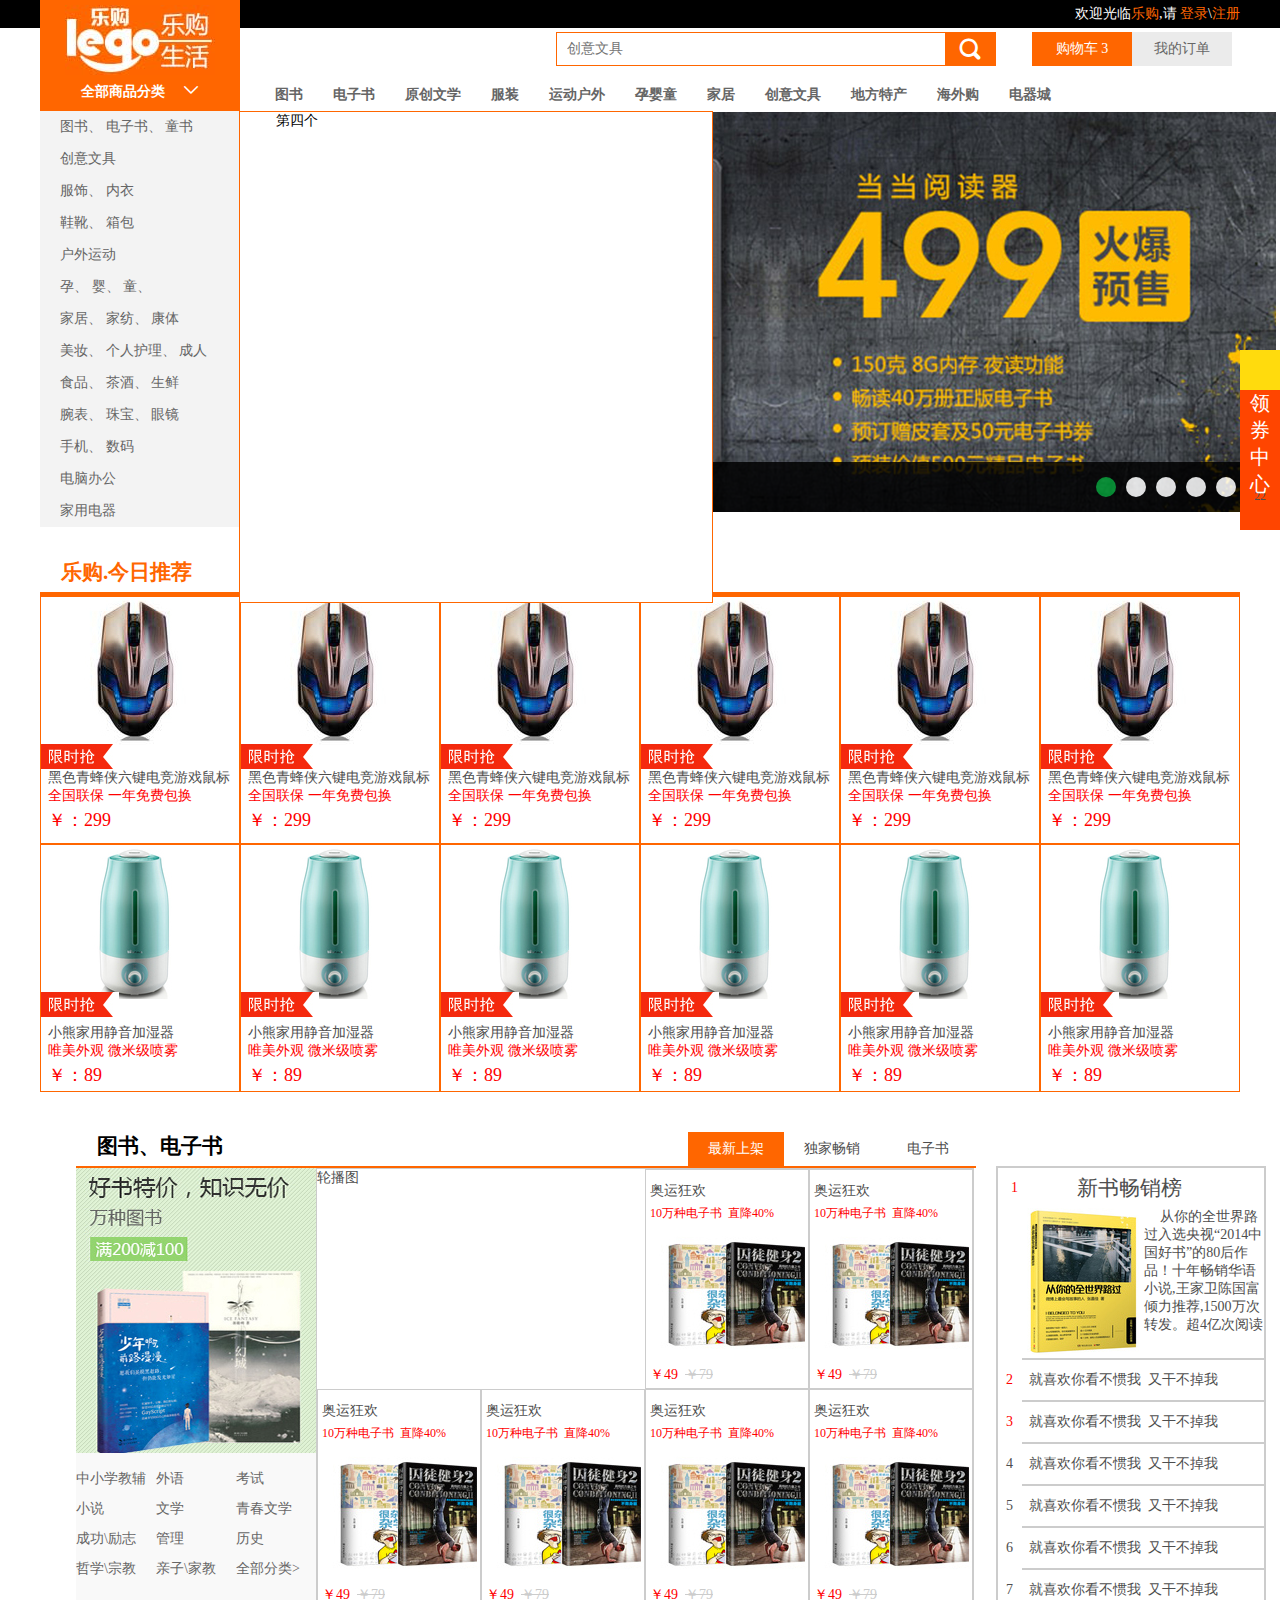
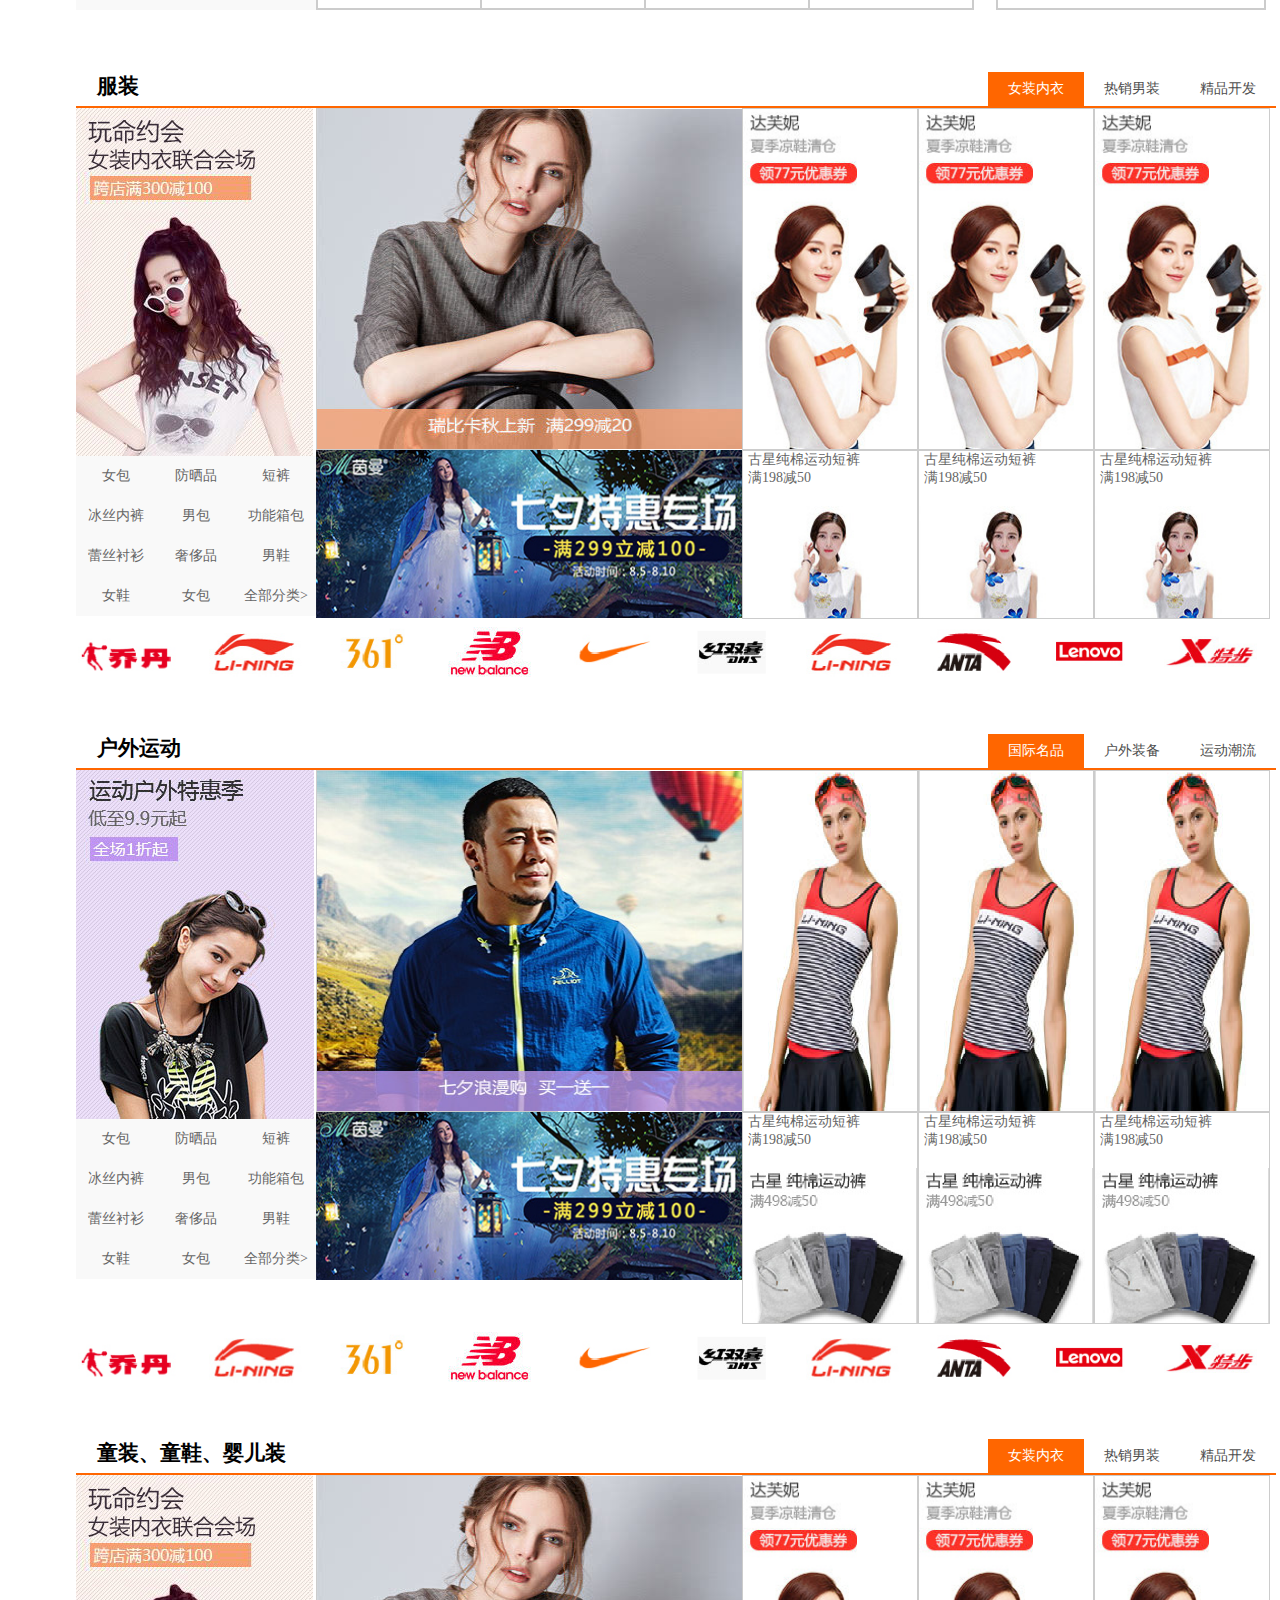
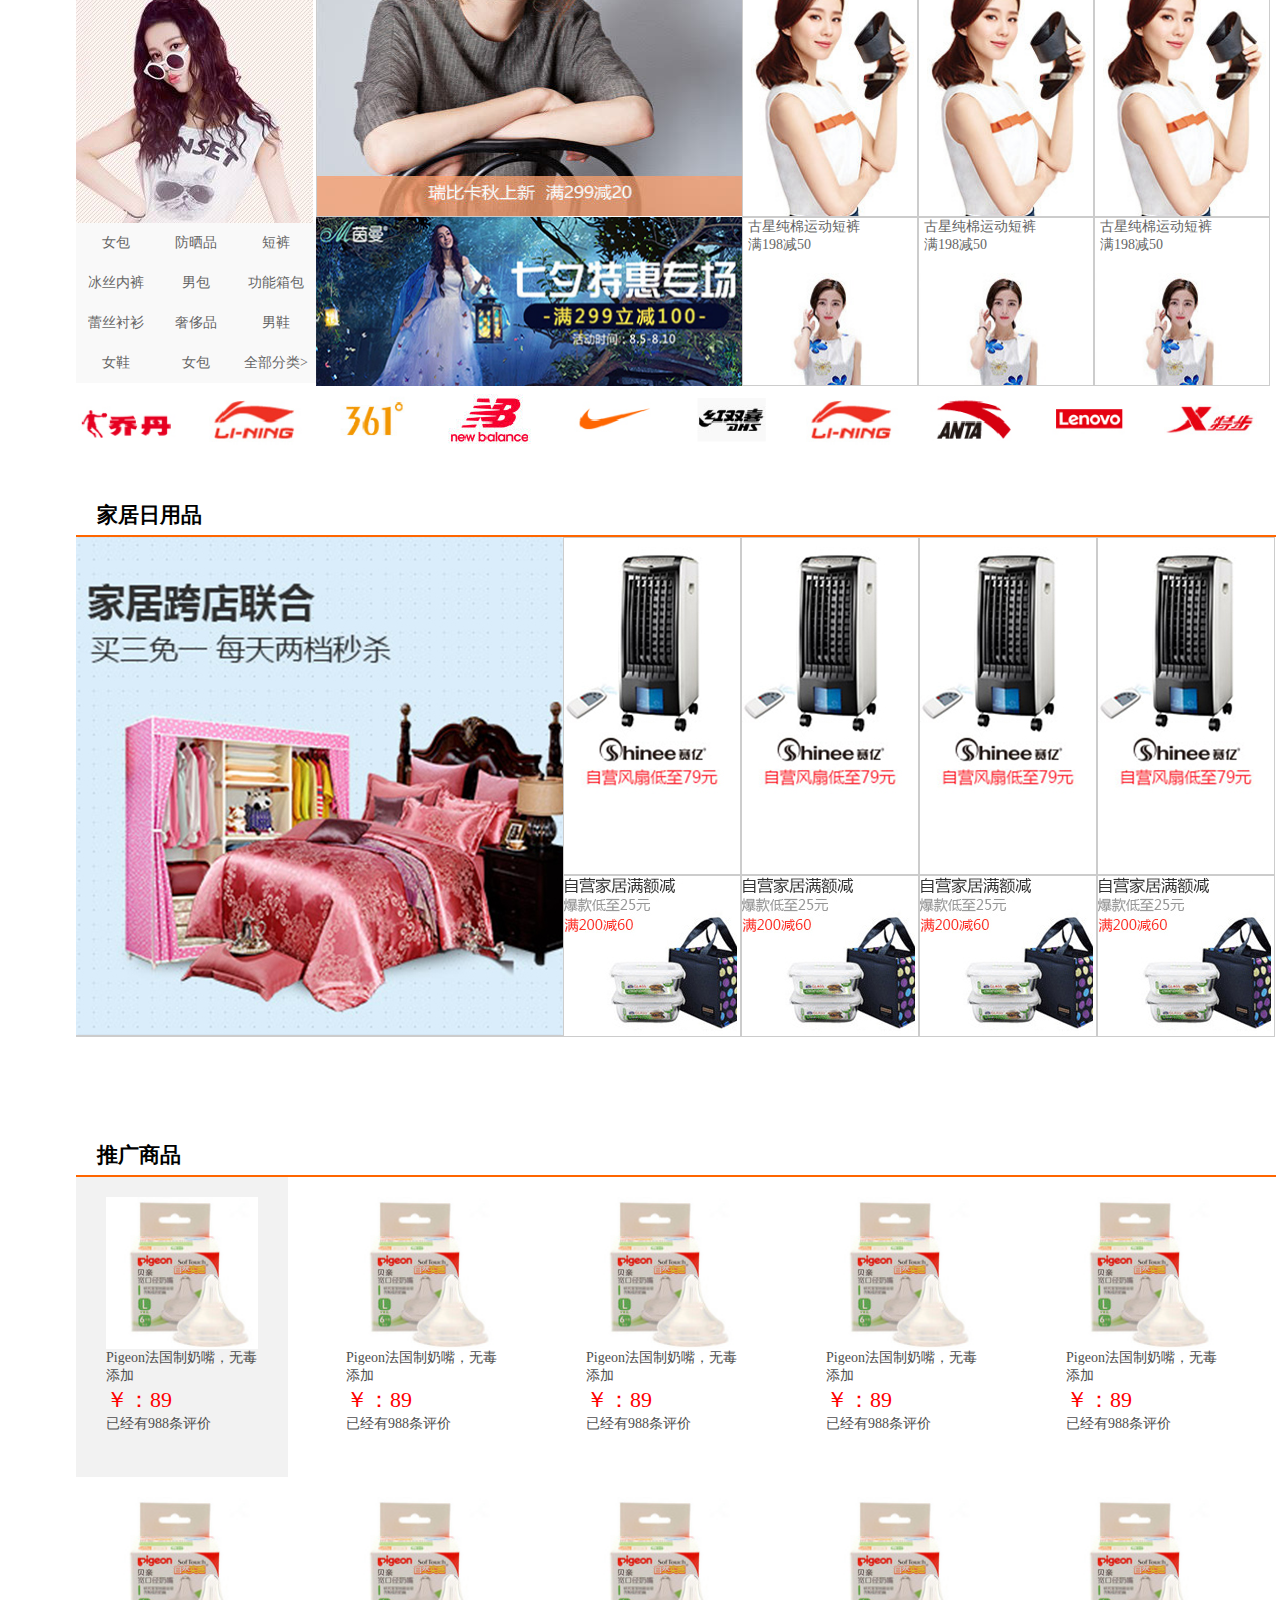
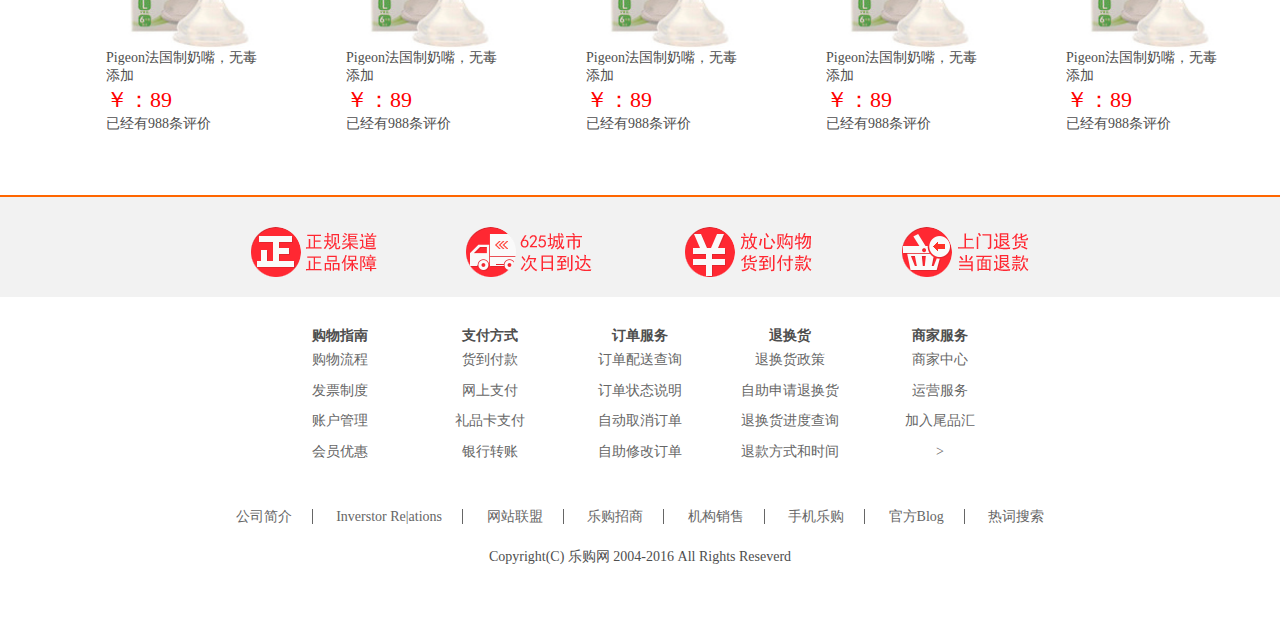
==== commit ce1bb2c1: "n次提交" ====
--- a/index.html
+++ b/index.html
@@ -300,7 +300,7 @@
     </div>
     <!-- 今日推荐 -->
     <div id="recommend" class="container clearfix">
-      <h2>乐购.今日推荐</h2>
+      <h2 class="fontw">乐购.今日推荐</h2>
       <ul>
         <li>
           <img src="./images/mouse.jpg" alt="商品图片" />
@@ -426,7 +426,7 @@
     </div>
     <!-- 图书、电子书 -->
     <div id="book" class="container floorScroll">
-      <h2>图书、电子书</h2>
+      <h2 class="fontw">图书、电子书</h2>
       <ul>
         <li class="orange">最新上架</li>
         <li>独家畅销</li>
@@ -536,10 +536,10 @@
       <li></li>
       <li></li>
       <li></li>
-  </ul>
+    </ul>
     <!-- 服装 -->
     <div id="clothes" class="container floorScroll dressSportBaby">
-      <h2>服装</h2>
+      <h2 class="fontw">服装</h2>
       <ul>
         <li class="orange">女装内衣</li>
         <li>热销男装</li>
@@ -627,7 +627,7 @@
     </div>
     <!-- 户外运动-->
     <div id="sports" class="container floorScroll dressSportBaby">
-      <h2>户外运动</h2>
+      <h2 class="fontw">户外运动</h2>
       <ul>
         <li class="orange">国际名品</li>
         <li>户外装备</li>
@@ -715,7 +715,7 @@
     </div>
     <!-- 童装童鞋婴儿装 -->
     <div id="baby" class="container floorScroll dressSportBaby">
-      <h2>童装、童鞋、婴儿装</h2>
+      <h2 class="fontw">童装、童鞋、婴儿装</h2>
       <ul>
         <li class="orange">女装内衣</li>
         <li>热销男装</li>
@@ -803,7 +803,7 @@
     </div>
     <!-- 家居日用品-->
     <div id="house" class="container floorScroll">
-      <h2>家居日用品</h2>
+      <h2 class="fontw">家居日用品</h2>
       <div id="houseLeft" class="fl">
         <img src="./images/bed.jpg" alt="">
       </div>
@@ -840,7 +840,7 @@
     </div>
     <!-- 推广商品 -->
     <div id="others" class="container floorScroll">
-      <h2>推广商品</h2>
+      <h2 class="fontw">推广商品</h2>
       <ol>
         <li class="grown">
           <img src="./images/naizui.jpg" alt="" />
--- a/css/common.css
+++ b/css/common.css
@@ -1,3 +1,7 @@
+body{
+  overflow-x: hidden;   
+  color: #4e4e4e;
+}
 /**清除浮动**/
 .clearfix:after {
   height: 0;
@@ -54,19 +58,22 @@
 .small {
   font-size: 12px;
 }
+.color9{
+  color: #999999;
+}
 /* 显示样式 */
 .visible{
   display: block;
   background: pink;
   z-index: 99;
 }
+.show{
+  display: block;
+}
 a:hover{
   color: #ff6600;
 }
-.big18{
-  font-size: 18px;
-  font-weight: bold;
-}
+
 /* 滑动鼠标，改变背景和字体颜色 */
 .orange {
   background: #ff6600;
@@ -78,7 +85,27 @@
 .greyBg{
   background: #f2f2f2;
 }
-
+/* 字体样式 */
+.fontw{
+  font-weight: bold;
+}
+.font18{
+  font-size: 18px;
+  font-weight: bold;
+}
+.font21{
+  font-size: 21px;
+}
+/* 这里用input会导致 checkbox的大小变化 */
+input[type='text']{   
+  padding: 10px;
+}
+button{
+  background: transparent;
+}
+.fontw{
+  font-weight: bold;
+}
 /* 头部和导航，轮播的通用样式 */
 /* 首页的样式 */
 /* 顶部样式 */
@@ -96,6 +123,7 @@
 /* 导航栏 左边*/
 #nav {
   height: 84px;
+  min-width: 1200px;
 }
 #nav #logo {
   position: relative;
@@ -119,25 +147,26 @@
   position: relative;
   background: #f3f3f3;
   height: 416px;
-  padding: 7px 0;
   top:6px;
 }
-#logo ul li {
+#logo ul>li {
   height: 32px;
-  /* width: 180px; */
   text-align: left;
+}
+#logo ul>li .menu {
   padding: 0 0 0 20px;
-}
-#logo ul li .menu {
-  line-height: 36px;
-  width: 180px;
+  line-height: 32px;
+  width: 178px;
   background: #f3f3f3;
   position: absolute;
   z-index: 99;
   border-right: 1px solid transparent;
 }
-#logo ul li:hover .menu {
-  background: #ccc;
+#logo ul>li:hover .menu{
+  background: #ffffff;
+  width: 179px;
+  height: 30px;
+  border:1px solid #ff6600;
   border-right: none;
 }
 /* 二级导航栏的设置 */
@@ -147,11 +176,13 @@
   color: #000000;
   padding: 0 36px;
   top: 0;
-  border: 1px solid orange;
+  background: pink;
+  border: 1px solid #ff6600;
   width: 400px;
   height: 490px;
-  display: none;
+  /* display: none; */
   background: #ffffff;
+  z-index: 88;
 }
 #logo ul li .subMenu p {
   line-height: 36px;
@@ -174,8 +205,11 @@
 }
 /* 导航栏右边 */
 /* 导航栏input,购物车，我的订单 */
+#navRight{
+  height: 80px;
+}
 #navRight > div {
-  margin: 5px 0 0 0;
+  padding: 4px 0 0 0;
   position: relative;
 }
 #navRight input {
@@ -192,7 +226,7 @@
   background: #ff6600;
   position: absolute;
   right: 237px;
-  top: 0;
+  top: 4px;
   text-align: center;
   display: inline-block;
   color: #ffffff;
@@ -292,7 +326,7 @@
   border: none;
 }
 .hotBook li:first-child h2 {
-  margin: -40px 0 0 0;
+  margin: -40px 0 0 50px;
 }
 .hotBook li:first-child {
   margin: 0 0 0 5px;
@@ -315,8 +349,17 @@
   display: inline-block;
   border-top: 2px solid #ccc;
 }
+/* 广告 */
+.ad {
+  margin:20px 0 0 76px;
+}
+.ad img{
+  height: 100px;
+  width: 1200px;
+}
 /* 底部 */
 #footer {
+  position: relative;
   height: 420px;
   border-top: 2px solid #ff6600;
   text-align: center;
@@ -337,7 +380,19 @@
   width: 150px;
   line-height: 30px;
 }
+#footer>img{
+  position: absolute;
+  right: 124px;
+  top: 35%;
+}
 #footer p {
   line-height: 40px;
 }
+#footer p span{
+  padding: 0 20px;
+  border-right:1px solid #666;
+}
+#footer p span:last-child{
+  border:none;
+}
 
--- a/css/index.css
+++ b/css/index.css
@@ -1,4 +1,3 @@
-
 /* 今日推荐 */
 #recommend {
   height: 400px;
@@ -7,11 +6,11 @@
   color: #ff6600;
   line-height: 40px;
   text-indent: 1em;
-  border-bottom: 2px solid #ff6600;
+  border-bottom: 4px solid #ff6600;
 }
 #recommend ul li {
   height: 240px;
-  width: 182px;
+  width: 184px;
   float: left;
   padding: 3px 7px;
   border: 1px solid #ff6600;
@@ -63,8 +62,9 @@
   width: 40px;
   background: #f2f2f2;
   position: fixed;
-  top:0;
-  left:0;
+  top: 130px;
+  left: 37px;
+  display: none;
 }
 #floorLi li{
   height: 40px;
@@ -141,6 +141,9 @@
   float: left;
   padding: 10px 4px;
 }
+#book .content ol li img{
+  margin:12px 0 12px 0;
+}
 #book .content ol li p {
   line-height: 22px;
 }
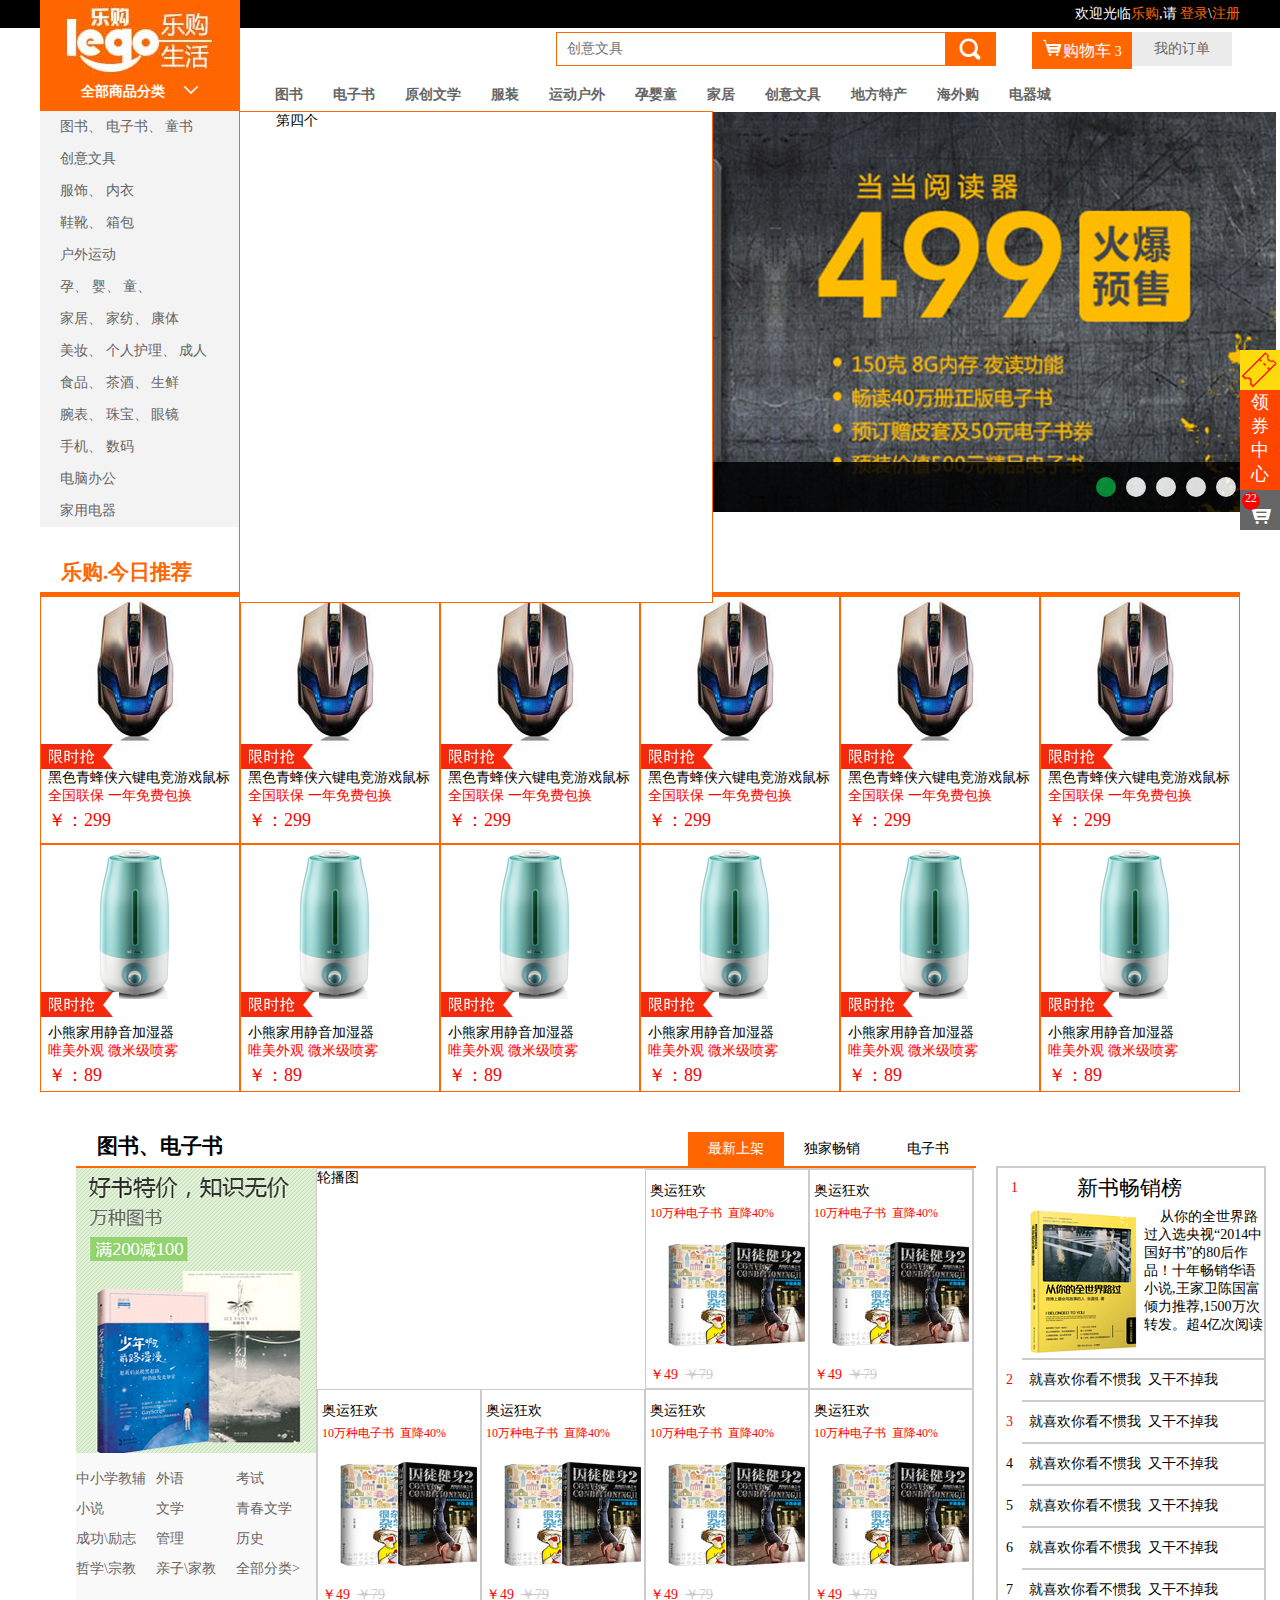
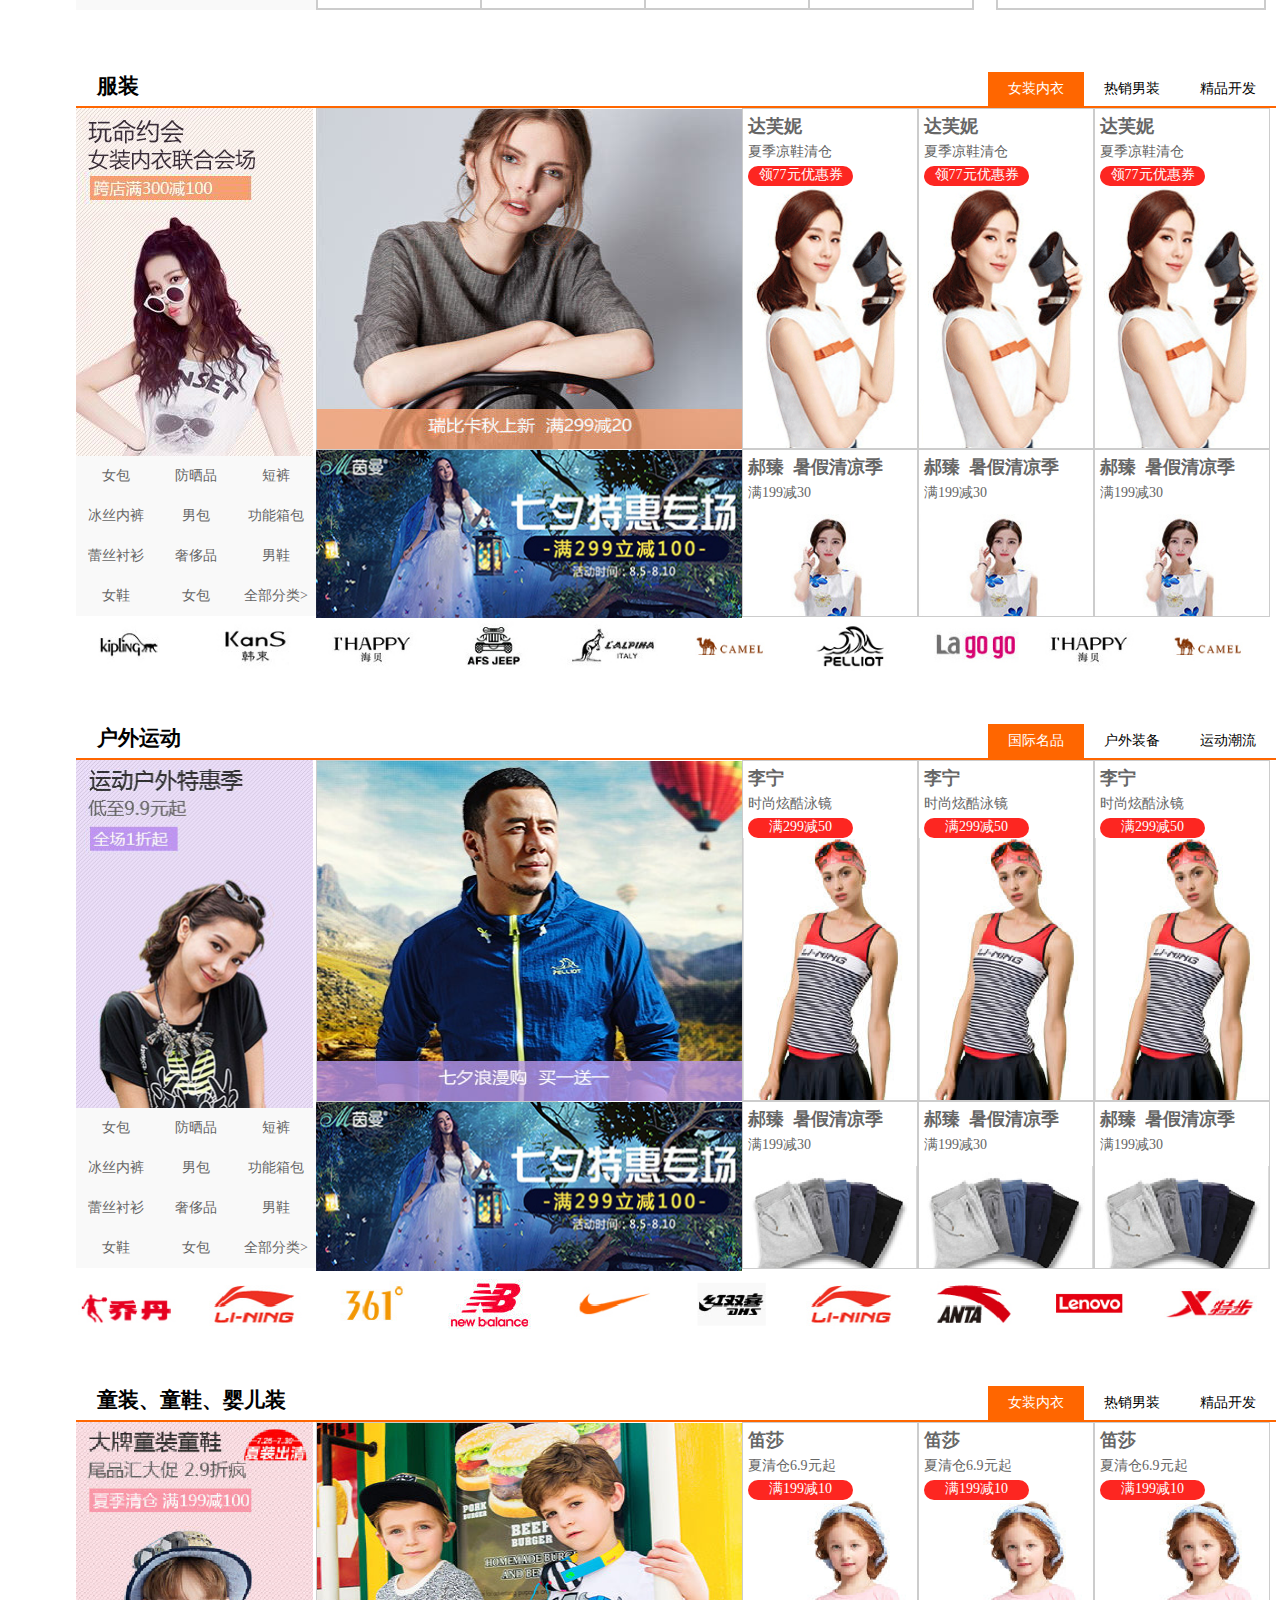
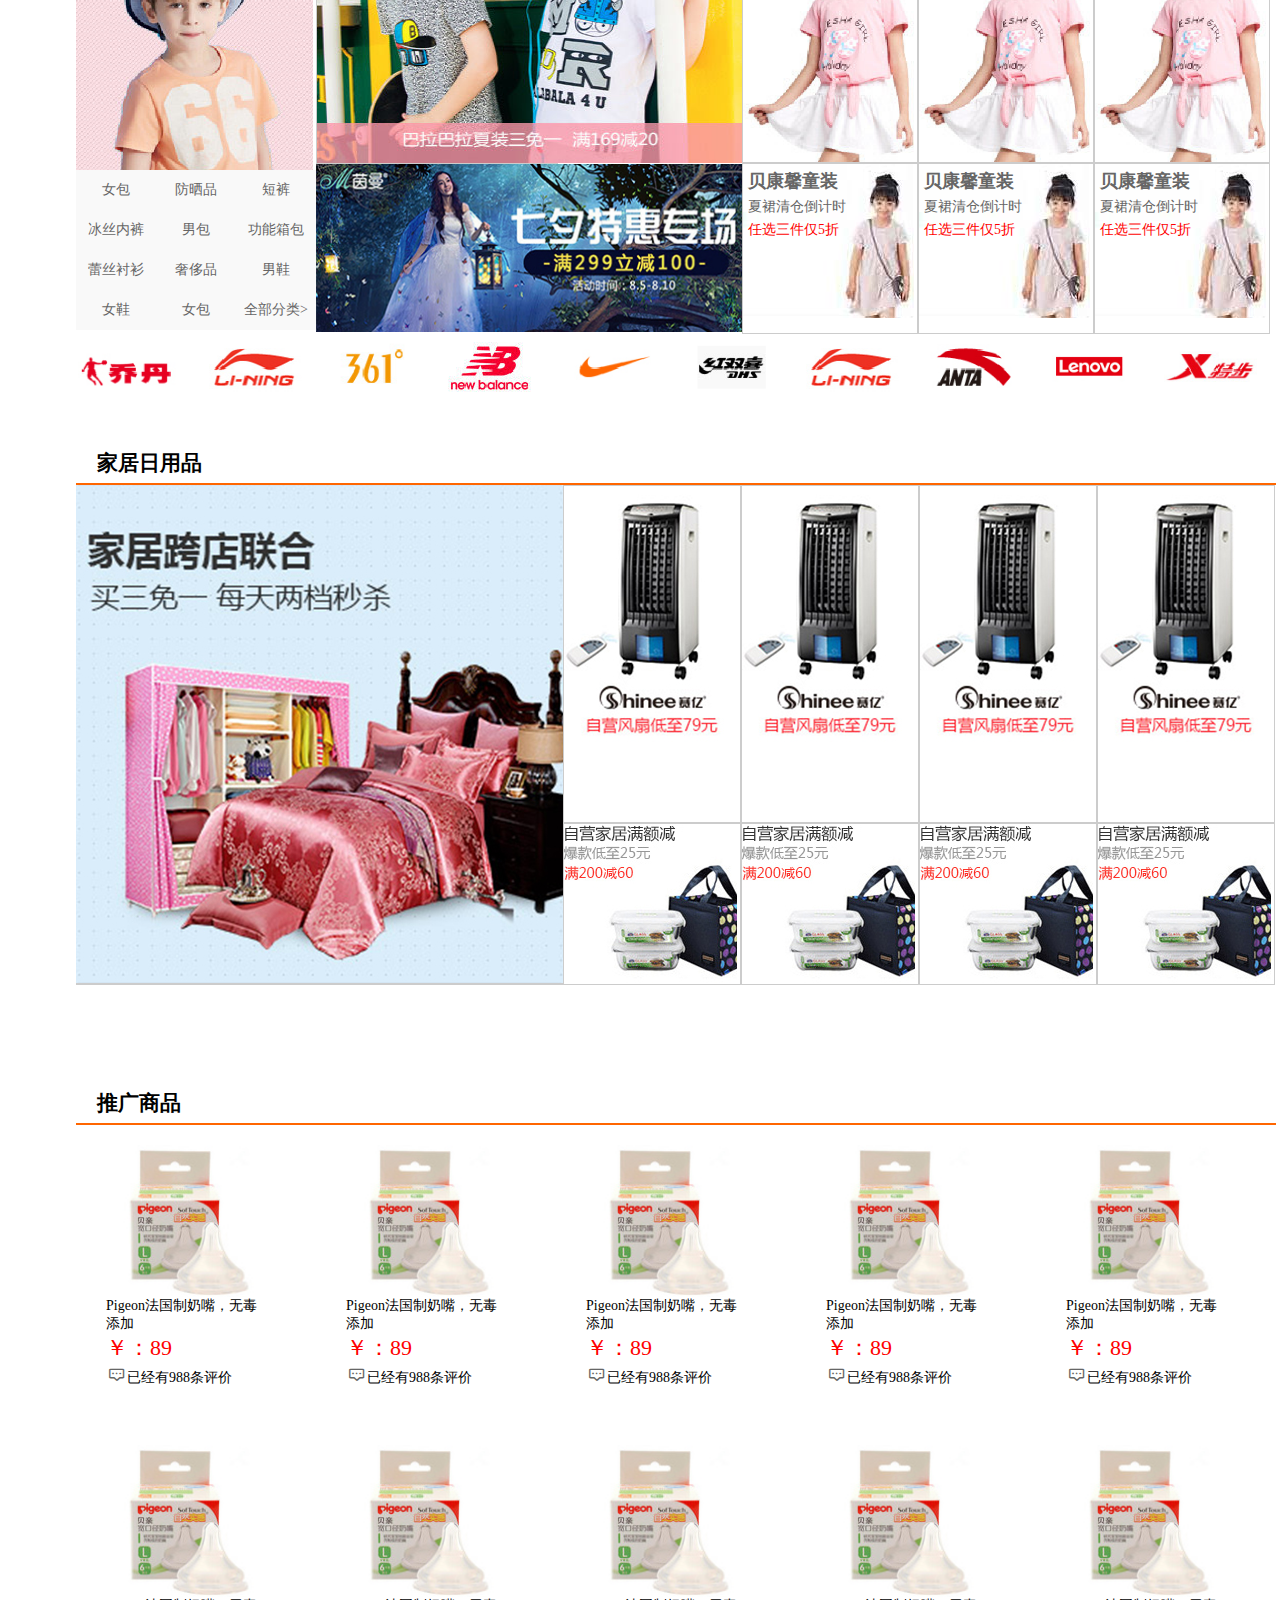
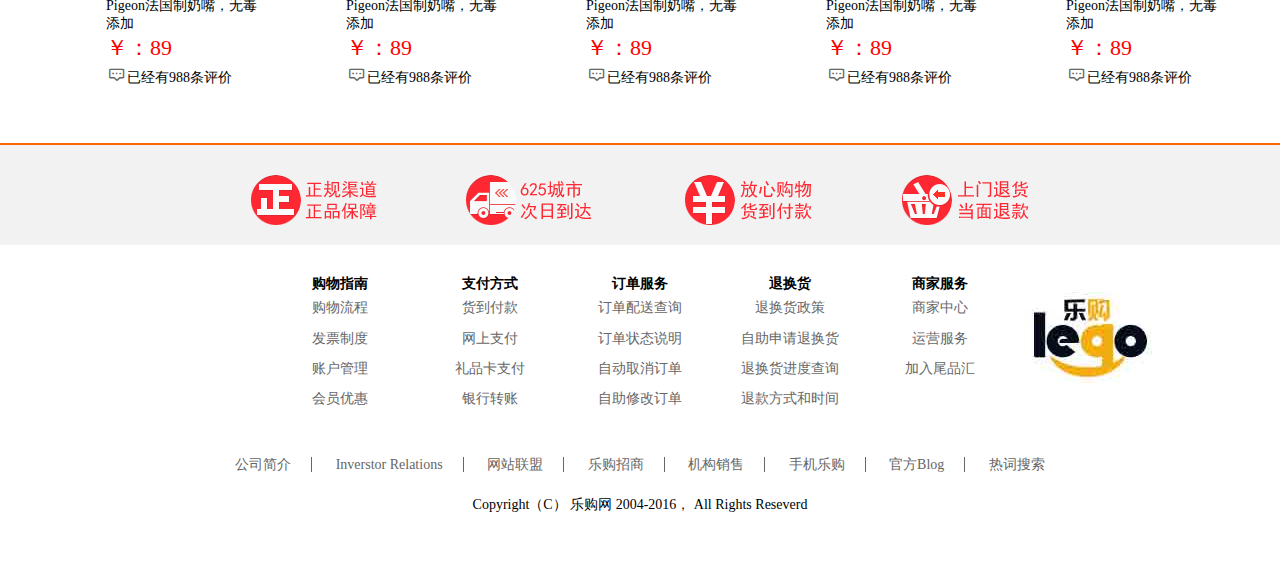
==== commit 012085e9: "首页的终版v1.0" ====
--- a/index.html
+++ b/index.html
@@ -220,7 +220,9 @@
           <i class="iconfont icon-sousuo"></i>
           <div class="buyAndOrder fr">
             <div class="fl">
-              <a href="#">购物车</a>
+              <a href="#">
+                <i class="iconfont icon-cart ">购物车</i>
+              </a>
               <span>3</span>
             </div>
             <div class="fl">
@@ -249,12 +251,12 @@
           <div class="slide">
               领券中心
               <p>
-                <img src="" alt="">
+                <img src="./images/scanCode.jpg" alt="">
               </p>
           </div>
-          <div>
+          <div class="shoppingCar">
             <sup>22</sup>
-            <span></span>
+            <i class="iconfont icon-cart"></i>
           </div>
     </div>
     <!-- 轮播 -->
@@ -577,52 +579,52 @@
         <!-- 第三个盒子---ul列表 -->
         <ol class="fl">
           <li class="three">
-            <!-- <a href='#'>达芙妮</a>
+            <a href='#' class="font18">达芙妮</a>
             <a href='#'>夏季凉鞋清仓</a>
-            <a href='#'>领77元优惠券</a> -->
+            <a href='#' class="quan">领77元优惠券</a>
             <img src="./images/women.jpg" alt="" />
           </li>
           <li class="three">
-            <!-- <a href='#'>达芙妮</a>
+            <a href='#' class="font18">达芙妮</a>
             <a href='#'>夏季凉鞋清仓</a>
-            <a href='#'>领77元优惠券</a> -->
+            <a href='#' class="quan">领77元优惠券</a>
             <img src="./images/women.jpg" alt="" />
           </li>
           <li class="three">
-            <!-- <a href='#'>达芙妮</a>
+            <a href='#' class="font18">达芙妮</a>
             <a href='#'>夏季凉鞋清仓</a>
-            <a href='#'>领77元优惠券</a> -->
+            <a href='#' class="quan">领77元优惠券</a>
             <img src="./images/women.jpg" alt="" />
           </li>
           <li class="lastThree">
-            <a href="#">古星纯棉运动短裤</a>
-            <a href="#">满198减50</a>
+            <a href="#" class="font18">郝臻&nbsp;&nbsp;暑假清凉季</a>
+            <a href="#">满199减30</a>
             <img src="./images/women3.jpg" alt="" />
           </li>
           <li class="lastThree">
-            <a href="#">古星纯棉运动短裤</a>
-            <a href="#">满198减50</a>
+            <a href="#" class="font18">郝臻&nbsp;&nbsp;暑假清凉季</a>
+            <a href="#">满199减30</a>
             <img src="./images/women3.jpg" alt="" />
           </li>
           <li class="lastThree">
-            <a href="#">古星纯棉运动短裤</a>
-            <a href="#">满198减50</a>
+            <a href="#" class="font18">郝臻&nbsp;&nbsp;暑假清凉季</a>
+            <a href="#">满199减30</a>
             <img src="./images/women3.jpg" alt="" />
           </li>
         </ol>
       </div>
       <!-- 下面的图标 -->
       <div class="contentBottom container">
-        <img src="./images/bind1.png" alt="" />
-        <img src="./images/bind3.png" alt="" />
-        <img src="./images/bin5.png" alt="" />
-        <img src="./images/bin6.png" alt="" />
-        <img src="./images/bind7.png" alt="" />
-        <img src="./images/bind8.png" alt="" />
-        <img src="./images/bind3.png" alt="" />
-        <img src="./images/bin4.png" alt="" />
-        <img src="./images/bind9.jpg" alt="" />
-        <img src="./images/bin2.png" alt="" />
+        <img src="./images/fu1.jpg" alt="" />
+        <img src="./images/fu2.jpg" alt="" />
+        <img src="./images/fu3.jpg" alt="" />
+        <img src="./images/fu4.jpg" alt="" />
+        <img src="./images/fu5.jpg" alt="" />
+        <img src="./images/fu6.jpg" alt="" />
+        <img src="./images/fu7.jpg" alt="" />
+        <img src="./images/fu8.jpg" alt="" />
+        <img src="./images/fu3.jpg" alt="" />
+        <img src="./images/fu6.jpg" alt="" />
       </div>
     </div>
     <!-- 户外运动-->
@@ -665,36 +667,36 @@
         <!-- 第三个盒子---ul列表 -->
         <ol class="fl">
           <li class="three">
-            <!-- <a href='#'>达芙妮</a>
-            <a href='#'>夏季凉鞋清仓</a>
-            <a href='#'>领77元优惠券</a> -->
+            <a href='#' class="font18">李宁</a>
+            <a href='#'>时尚炫酷泳镜</a>
+            <a href='#' class="quan">满299减50</a>
             <img src="./images/lining.png" alt="" />
           </li>
           <li class="three">
-            <!-- <a href='#'>达芙妮</a>
-            <a href='#'>夏季凉鞋清仓</a>
-            <a href='#'>领77元优惠券</a> -->
+            <a href='#' class="font18">李宁</a>
+            <a href='#'>时尚炫酷泳镜</a>
+            <a href='#' class="quan">满299减50</a>
             <img src="./images/lining.png" alt="" />
           </li>
           <li class="three">
-            <!-- <a href='#'>达芙妮</a>
-            <a href='#'>夏季凉鞋清仓</a>
-            <a href='#'>领77元优惠券</a> -->
+            <a href='#' class="font18">李宁</a>
+            <a href='#'>时尚炫酷泳镜</a>
+            <a href='#' class="quan">满299减50</a>
             <img src="./images/lining.png" alt="" />
           </li>
           <li class="lastThree">
-            <a href="#">古星纯棉运动短裤</a>
-            <a href="#">满198减50</a>
+            <a href="#" class="font18">郝臻&nbsp;&nbsp;暑假清凉季</a>
+            <a href="#">满199减30</a>
             <img src="./images/guxing.png" alt="" />
           </li>
           <li class="lastThree">
-            <a href="#">古星纯棉运动短裤</a>
-            <a href="#">满198减50</a>
+            <a href="#" class="font18">郝臻&nbsp;&nbsp;暑假清凉季</a>
+            <a href="#">满199减30</a>
             <img src="./images/guxing.png" alt="" />
           </li>
           <li class="lastThree">
-            <a href="#">古星纯棉运动短裤</a>
-            <a href="#">满198减50</a>
+            <a href="#" class="font18">郝臻&nbsp;&nbsp;暑假清凉季</a>
+            <a href="#">满199减30</a>
             <img src="./images/guxing.png" alt="" />
           </li>
         </ol>
@@ -725,7 +727,7 @@
       <div class="contentTop clearfix">
         <!-- 第一个盒子 -->
         <div class="fl">
-          <img src="./images/reba.jpg" alt="" />
+          <img src="./images/babyfu.png" alt="" />
           <dl>
             <dt><a href="#">女包</a></dt>
             <dt><a href="#">防晒品</a></dt>
@@ -744,7 +746,7 @@
         <!-- 第二个盒子--轮播 -->
         <div class="fl ">
           <div class="swiper">
-            <img src="./images/women2.jpg" alt="" />
+            <img src="./images/twoboys.jpg" alt="" />
           </div>
           <div>
             <img src="./images/qixi.jpg" alt="" />
@@ -753,37 +755,40 @@
         <!-- 第三个盒子---ul列表 -->
         <ol class="fl">
           <li class="three">
-            <!-- <a href='#'>达芙妮</a>
-            <a href='#'>夏季凉鞋清仓</a>
-            <a href='#'>领77元优惠券</a> -->
-            <img src="./images/women.jpg" alt="" />
+            <a href='#' class="font18">笛莎</a>
+            <a href='#'>夏清仓6.9元起</a>
+            <a href='#' class="quan">满199减10</a>
+            <img src="./images/girltop.jpg" alt="" />
           </li>
           <li class="three">
-            <!-- <a href='#'>达芙妮</a>
-            <a href='#'>夏季凉鞋清仓</a>
-            <a href='#'>领77元优惠券</a> -->
-            <img src="./images/women.jpg" alt="" />
+            <a href='#' class="font18">笛莎</a>
+            <a href='#'>夏清仓6.9元起</a>
+            <a href='#' class="quan">满199减10</a>
+            <img src="./images/girltop.jpg" alt="" />
           </li>
           <li class="three">
-            <!-- <a href='#'>达芙妮</a>
-            <a href='#'>夏季凉鞋清仓</a>
-            <a href='#'>领77元优惠券</a> -->
-            <img src="./images/women.jpg" alt="" />
+            <a href='#' class="font18">笛莎</a>
+            <a href='#'>夏清仓6.9元起</a>
+            <a href='#' class="quan">满199减10</a>
+            <img src="./images/girltop.jpg" alt="" />
           </li>
           <li class="lastThree">
-            <a href="#">古星纯棉运动短裤</a>
-            <a href="#">满198减50</a>
-            <img src="./images/women3.jpg" alt="" />
+            <a href="#" class="font18">贝康馨童装</a>
+            <a href="#">夏裙清仓倒计时</a>
+            <a href="#" class="red">任选三件仅5折</a>
+            <!-- <img src="./images/girlbottom.jpg" alt="" /> -->
           </li>
           <li class="lastThree">
-            <a href="#">古星纯棉运动短裤</a>
-            <a href="#">满198减50</a>
-            <img src="./images/women3.jpg" alt="" />
+            <a href="#" class="font18">贝康馨童装</a>
+            <a href="#">夏裙清仓倒计时</a>
+            <a href="#" class="red">任选三件仅5折</a>
+            <!-- <img src="./images/girlbottom.jpg" alt="" /> -->
           </li>
           <li class="lastThree">
-            <a href="#">古星纯棉运动短裤</a>
-            <a href="#">满198减50</a>
-            <img src="./images/women3.jpg" alt="" />
+            <a href="#" class="font18">贝康馨童装</a>
+            <a href="#">夏裙清仓倒计时</a>
+            <a href="#" class="red">任选三件仅5折</a>
+            <!-- <img src="./images/girlbottom.jpg" alt="" /> -->
           </li>
         </ol>
       </div>
@@ -842,65 +847,65 @@
     <div id="others" class="container floorScroll">
       <h2 class="fontw">推广商品</h2>
       <ol>
-        <li class="grown">
+        <li>
           <img src="./images/naizui.jpg" alt="" />
           <p>Pigeon法国制奶嘴，无毒添加</p>
           <p class="price red">￥：<span>89</span></p>
-          <p>已经有988条评价</p>
+          <p><i class="iconfont icon-pingjia"></i>已经有988条评价</p>
         </li>
         <li>
           <img src="./images/naizui.jpg" alt="" />
           <p>Pigeon法国制奶嘴，无毒添加</p>
           <p class="price red">￥：<span>89</span></p>
-          <p>已经有988条评价</p>
+          <p><i class="iconfont icon-pingjia"></i>已经有988条评价</p>
         </li>
         <li>
           <img src="./images/naizui.jpg" alt="" />
           <p>Pigeon法国制奶嘴，无毒添加</p>
           <p class="price red">￥：<span>89</span></p>
-          <p>已经有988条评价</p>
+          <p><i class="iconfont icon-pingjia"></i>已经有988条评价</p>
         </li>
         <li>
           <img src="./images/naizui.jpg" alt="" />
           <p>Pigeon法国制奶嘴，无毒添加</p>
           <p class="price red">￥：<span>89</span></p>
-          <p>已经有988条评价</p>
+          <p><i class="iconfont icon-pingjia"></i>已经有988条评价</p>
         </li>
         <li>
           <img src="./images/naizui.jpg" alt="" />
           <p>Pigeon法国制奶嘴，无毒添加</p>
           <p class="price red">￥：<span>89</span></p>
-          <p>已经有988条评价</p>
+          <p><i class="iconfont icon-pingjia"></i>已经有988条评价</p>
         </li>
         <li>
           <img src="./images/naizui.jpg" alt="" />
           <p>Pigeon法国制奶嘴，无毒添加</p>
           <p class="price red">￥：<span>89</span></p>
-          <p>已经有988条评价</p>
+          <p><i class="iconfont icon-pingjia"></i>已经有988条评价</p>
         </li>
         <li>
           <img src="./images/naizui.jpg" alt="" />
           <p>Pigeon法国制奶嘴，无毒添加</p>
           <p class="price red">￥：<span>89</span></p>
-          <p>已经有988条评价</p>
+          <p><i class="iconfont icon-pingjia"></i>已经有988条评价</p>
         </li>
         <li>
           <img src="./images/naizui.jpg" alt="" />
           <p>Pigeon法国制奶嘴，无毒添加</p>
           <p class="price red">￥：<span>89</span></p>
-          <p>已经有988条评价</p>
+          <p><i class="iconfont icon-pingjia"></i>已经有988条评价</p>
         </li>
         <li>
           <img src="./images/naizui.jpg" alt="" />
           <p>Pigeon法国制奶嘴，无毒添加</p>
           <p class="price red">￥：<span>89</span></p>
-          <p>已经有988条评价</p>
+          <p><i class="iconfont icon-pingjia"></i>已经有988条评价</p>
         </li>
         <li>
           <img src="./images/naizui.jpg" alt="" />
           <p>Pigeon法国制奶嘴，无毒添加</p>
           <p class="price red">￥：<span>89</span></p>
-          <p>已经有988条评价</p>
+          <p><i class="iconfont icon-pingjia"></i>已经有988条评价</p>
         </li>
       </ol>
     </div>
@@ -946,13 +951,13 @@
           <td><a href="#">银行转账</a></td>
           <td><a href="#">自助修改订单</a></td>
           <td><a href="#">退款方式和时间</a></td>
-          <td><a href="#"></td</a>>
+          <td><a href="#"></td</a>
         </tr>
       </table>
-
+      <img src="./images/footerimg.jpg" alt="">
       <p>
         <span><a href="#">公司简介</a></span>
-        <span><a href="#">Inverstor Re|ations</a></span>
+        <span><a href="#">Inverstor Relations</a></span>
         <span><a href="#">网站联盟</a></span>
         <span><a href="#">乐购招商</a></span>
         <span><a href="#">机构销售</a></span>
@@ -960,7 +965,7 @@
         <span><a href="#">官方Blog</a></span>
         <span><a href="#">热词搜索</a></span>
       </p>
-      <p>Copyright(C) 乐购网 2004-2016 All Rights Reseverd</p>
+      <p>Copyright（C）&nbsp;乐购网&nbsp;2004-2016， All Rights Reseverd</p>
     </div>
     <script src="./js/index.js"></script>
     <script> 
--- a/css/common.css
+++ b/css/common.css
@@ -1,6 +1,5 @@
 body{
-  overflow-x: hidden;   
-  color: #4e4e4e;
+  overflow-x: hidden;
 }
 /**清除浮动**/
 .clearfix:after {
@@ -58,22 +57,15 @@
 .small {
   font-size: 12px;
 }
-.color9{
-  color: #999999;
-}
 /* 显示样式 */
 .visible{
   display: block;
   background: pink;
   z-index: 99;
 }
-.show{
-  display: block;
-}
 a:hover{
   color: #ff6600;
 }
-
 /* 滑动鼠标，改变背景和字体颜色 */
 .orange {
   background: #ff6600;
@@ -95,6 +87,10 @@
 }
 .font21{
   font-size: 21px;
+}
+.icon-pingjia:before{
+  font-size: 21px;
+  color: #666;
 }
 /* 这里用input会导致 checkbox的大小变化 */
 input[type='text']{   
@@ -246,6 +242,9 @@
   background: #ff6600;
   color: #ffffff;
 }
+.icon-cart:before {
+  font-size: 21px;
+}
 #navRight .buyAndOrder div:first-child a {
   color: #ffffff;
 }
@@ -267,7 +266,6 @@
   width: 40px;
   text-align: center;
   background: orangered;
-  margin:0 0 0 300px;
   position: fixed;
   right: 0;
   top:50%;
@@ -280,12 +278,12 @@
 #ce .tag {
   height: 40px;
   width: 40px;
-  background: #ffdb0d;
+  background: url(../images/two.jpg);
 }
 #ce .slide{
   padding: 0 4px;
   height: 100px;
-  font-size: 20px;
+  font-size: 18px;
   color: #ffffff;
   position: relative;
 }
@@ -304,6 +302,30 @@
   /* transition: all 5s; */
   transition:2s ease-out; 
 }
+#ce .shoppingCar{
+  height: 40px;
+  width: 40px;
+  background: #666666;
+  color: #ffffff;
+  position: relative;
+}
+#ce .shoppingCar sup{
+  border-radius: 50%;
+  display: inline-block;
+  height: 18px;
+  width: 18px;
+  background: red;
+  position: absolute;
+  left: 2px;
+  top: 2px;
+  z-index: 4;
+}
+#ce .shoppingCar .icon-cart:before{
+  font-size: 26px;
+  position: absolute;
+  top: 10px;
+  left: 7px;
+}
 /* 轮播 */
 #swiper {
   height: 430px;
--- a/css/index.css
+++ b/css/index.css
@@ -159,6 +159,10 @@
 .dressSportBaby .contentTop div:first-child {
   width: 240px;
 }
+.dressSportBaby .contentTop div:first-child img{
+  height: 348px;
+  width: 237px;
+}
 .dressSportBaby dl dt {
   line-height: 40px;
   float: left;
@@ -191,19 +195,35 @@
 }
 .dressSportBaby .contentTop ol li a {
   display: block;
-  margin: 0 0 0 5px;
+  margin: 5px 0 0 5px;
 }
 .dressSportBaby .contentTop ol li img {
   width: 174px;
 }
+.dressSportBaby .contentTop ol .three .quan{
+  border-radius: 12px;
+  background: #fd2621;
+  height: 20px;
+  width: 105px;
+  text-align: center;
+  color: #ffffff;
+}
 .dressSportBaby .contentTop ol .three img {
-  height: 340px;
+  height: 262px;
 }
 .dressSportBaby .contentTop ol .lastThree img {
-  margin: 19px 0 0 0;
+  margin: 12px 0 0 0;
+  height: 102px;
+  width: 174px;
 }
 .contentBottom img {
   width: 116px;
+}
+/* 童装 */
+#baby  .contentTop ol li.lastThree{
+  background: url(../images/girlbottom.jpg) no-repeat;
+  height: 169px;
+  width: 174px;
 }
 /* 家居日用 */
 /* 第一个盒子 */
@@ -234,6 +254,9 @@
   padding: 20px 30px;
   margin: 0 28px 0 0;
 }
+#others ol li:hover{
+  background: #f2f2f2;
+}
 #others ol img {
   height: 152px;
 
--- a/fonts/iconfont.css
+++ b/fonts/iconfont.css
@@ -1,10 +1,10 @@
 @font-face {font-family: "iconfont";
-  src: url('iconfont.eot?t=1576569942848'); /* IE9 */
-  src: url('iconfont.eot?t=1576569942848#iefix') format('embedded-opentype'), /* IE6-IE8 */
-  url('[data-uri]') format('woff2'),
-  url('iconfont.woff?t=1576569942848') format('woff'),
-  url('iconfont.ttf?t=1576569942848') format('truetype'), /* chrome, firefox, opera, Safari, Android, iOS 4.2+ */
-  url('iconfont.svg?t=1576569942848#iconfont') format('svg'); /* iOS 4.1- */
+  src: url('iconfont.eot?t=1577027016989'); /* IE9 */
+  src: url('iconfont.eot?t=1577027016989#iefix') format('embedded-opentype'), /* IE6-IE8 */
+  url('[data-uri]') format('woff2'),
+  url('iconfont.woff?t=1577027016989') format('woff'),
+  url('iconfont.ttf?t=1577027016989') format('truetype'), /* chrome, firefox, opera, Safari, Android, iOS 4.2+ */
+  url('iconfont.svg?t=1577027016989#iconfont') format('svg'); /* iOS 4.1- */
 }
 
 .iconfont {
@@ -15,8 +15,100 @@
   -moz-osx-font-smoothing: grayscale;
 }
 
+.icon-bean:before {
+  content: "\e639";
+}
+
+.icon-cart:before {
+  content: "\e634";
+}
+
+.icon-banjiaoxing:before {
+  content: "\e805";
+}
+
 .icon-sousuo:before {
   content: "\e683";
+}
+
+.icon-icon:before {
+  content: "\e64a";
+}
+
+.icon-zhengfangxinggouxuankuang:before {
+  content: "\e63f";
+}
+
+.icon-qian:before {
+  content: "\e640";
+}
+
+.icon-huoche:before {
+  content: "\e890";
+}
+
+.icon-liwu:before {
+  content: "\e6d0";
+}
+
+.icon-erji:before {
+  content: "\e604";
+}
+
+.icon-arrow-up:before {
+  content: "\e611";
+}
+
+.icon-gouwuche:before {
+  content: "\e600";
+}
+
+.icon-dangao:before {
+  content: "\e60f";
+}
+
+.icon-huanyihuan:before {
+  content: "\e602";
+}
+
+.icon-xiaolian:before {
+  content: "\e612";
+}
+
+.icon-ledouduihuan:before {
+  content: "\e60c";
+}
+
+.icon-gantanhao:before {
+  content: "\e608";
+}
+
+.icon-guanbi:before {
+  content: "\e60d";
+}
+
+.icon-pingjiawujiaoxing:before {
+  content: "\e601";
+}
+
+.icon-start:before {
+  content: "\e603";
+}
+
+.icon-huanyihuan1:before {
+  content: "\ec73";
+}
+
+.icon-biaoqian:before {
+  content: "\e65c";
+}
+
+.icon-pingjia:before {
+  content: "\e613";
+}
+
+.icon-xingzhuang60kaobei2:before {
+  content: "\e60e";
 }
 
 .icon-jiankuohaoxia:before {
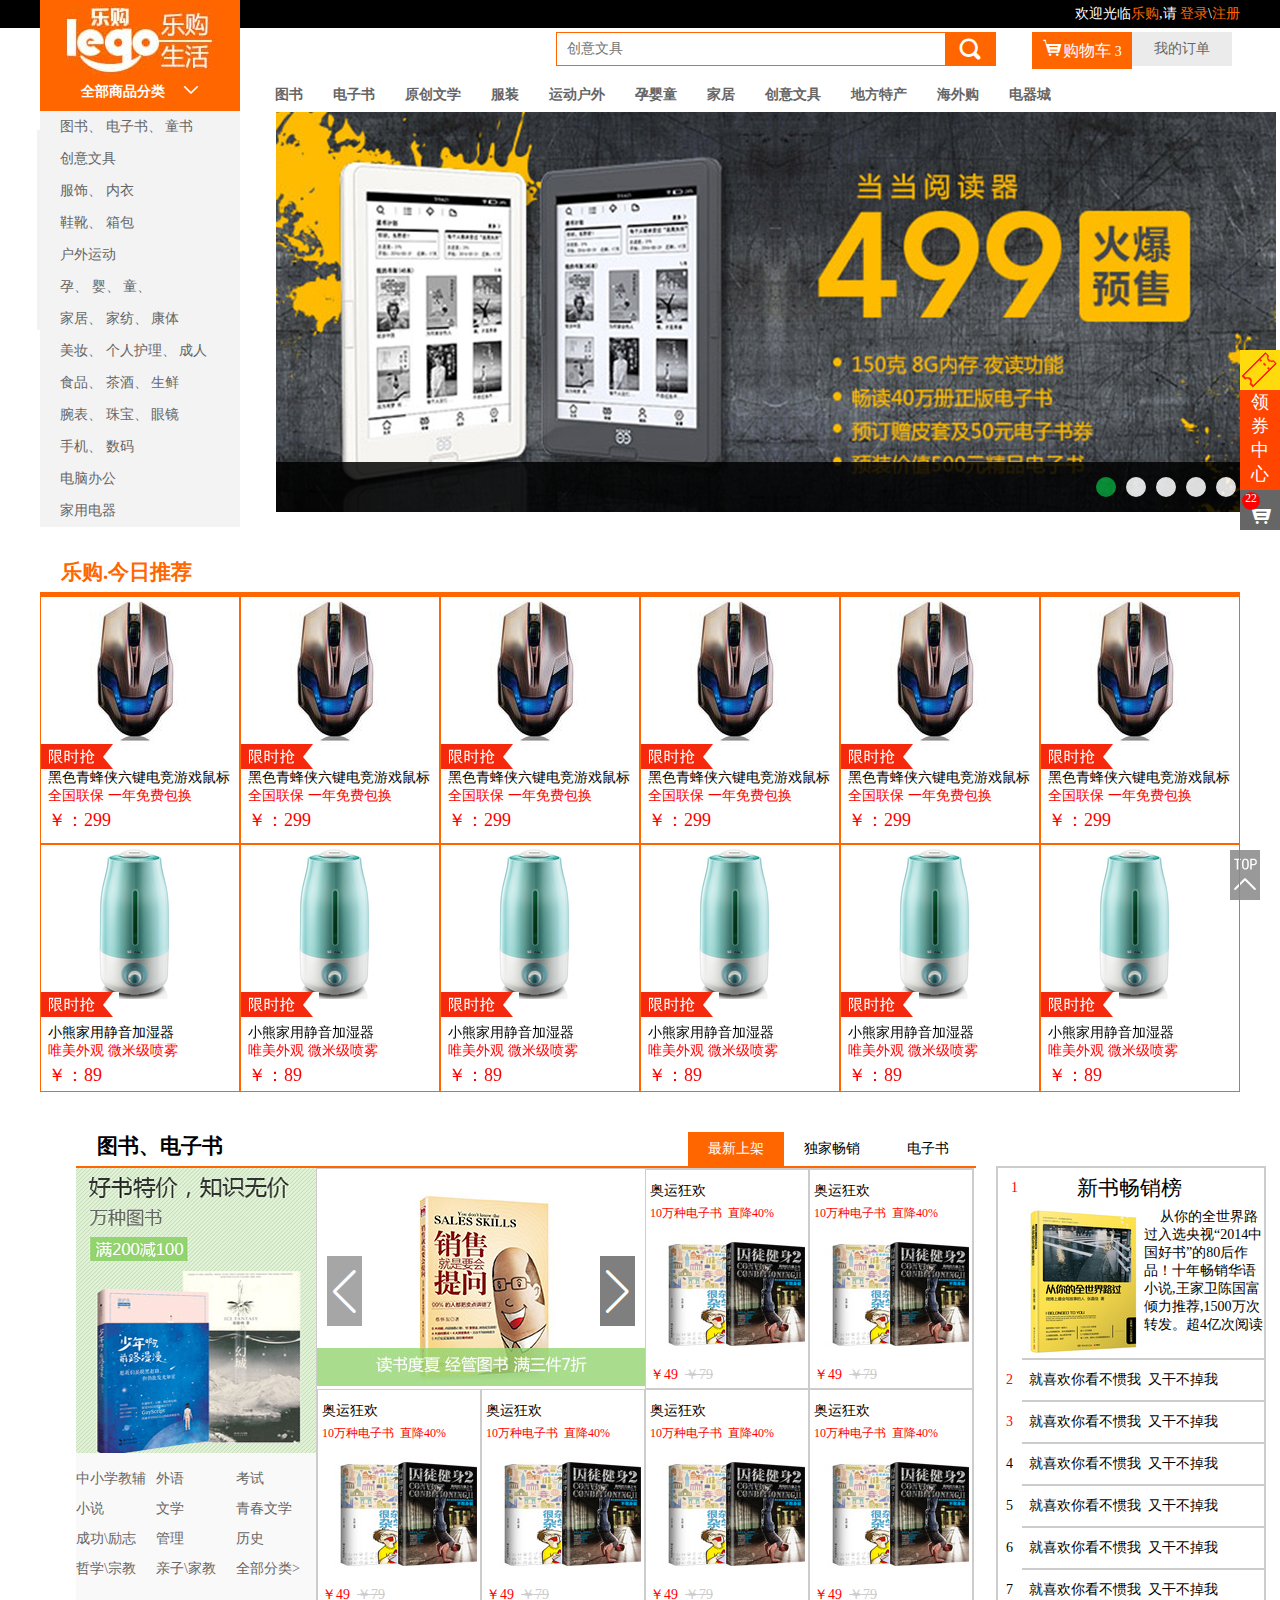
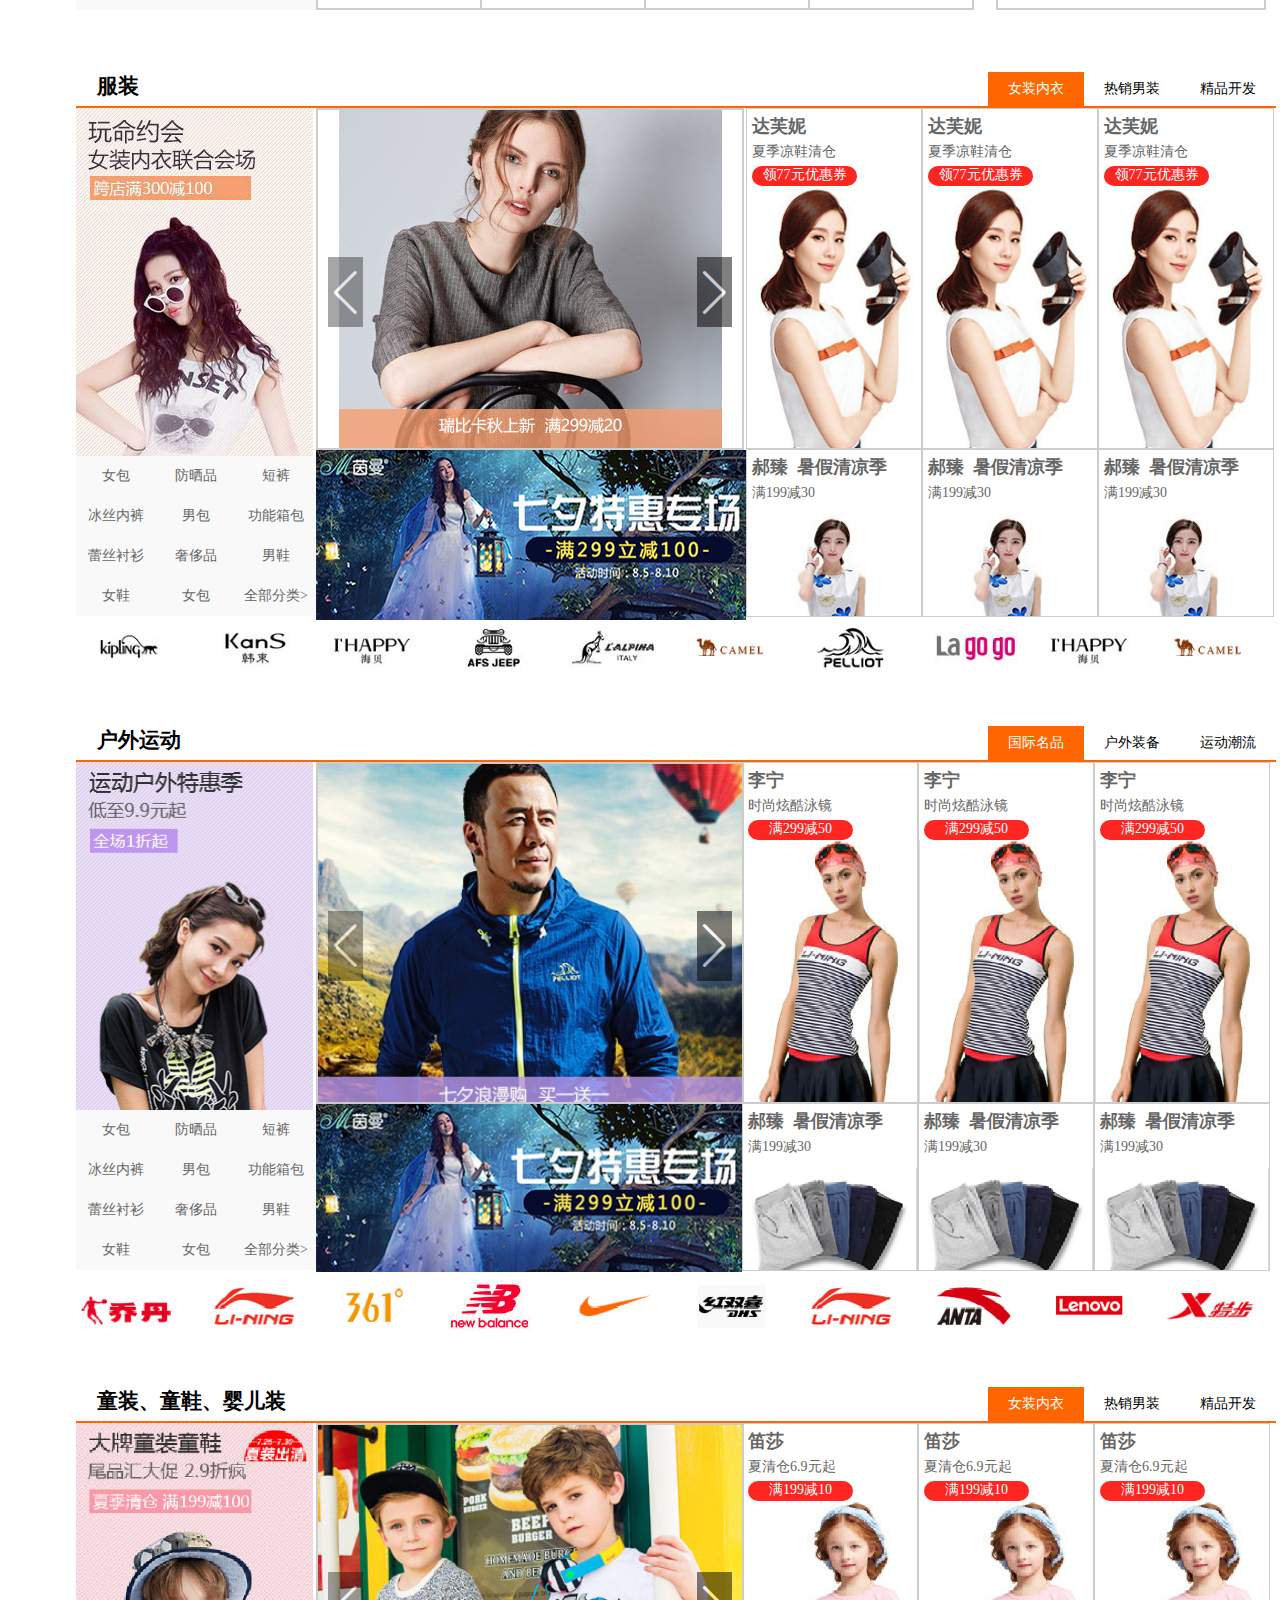
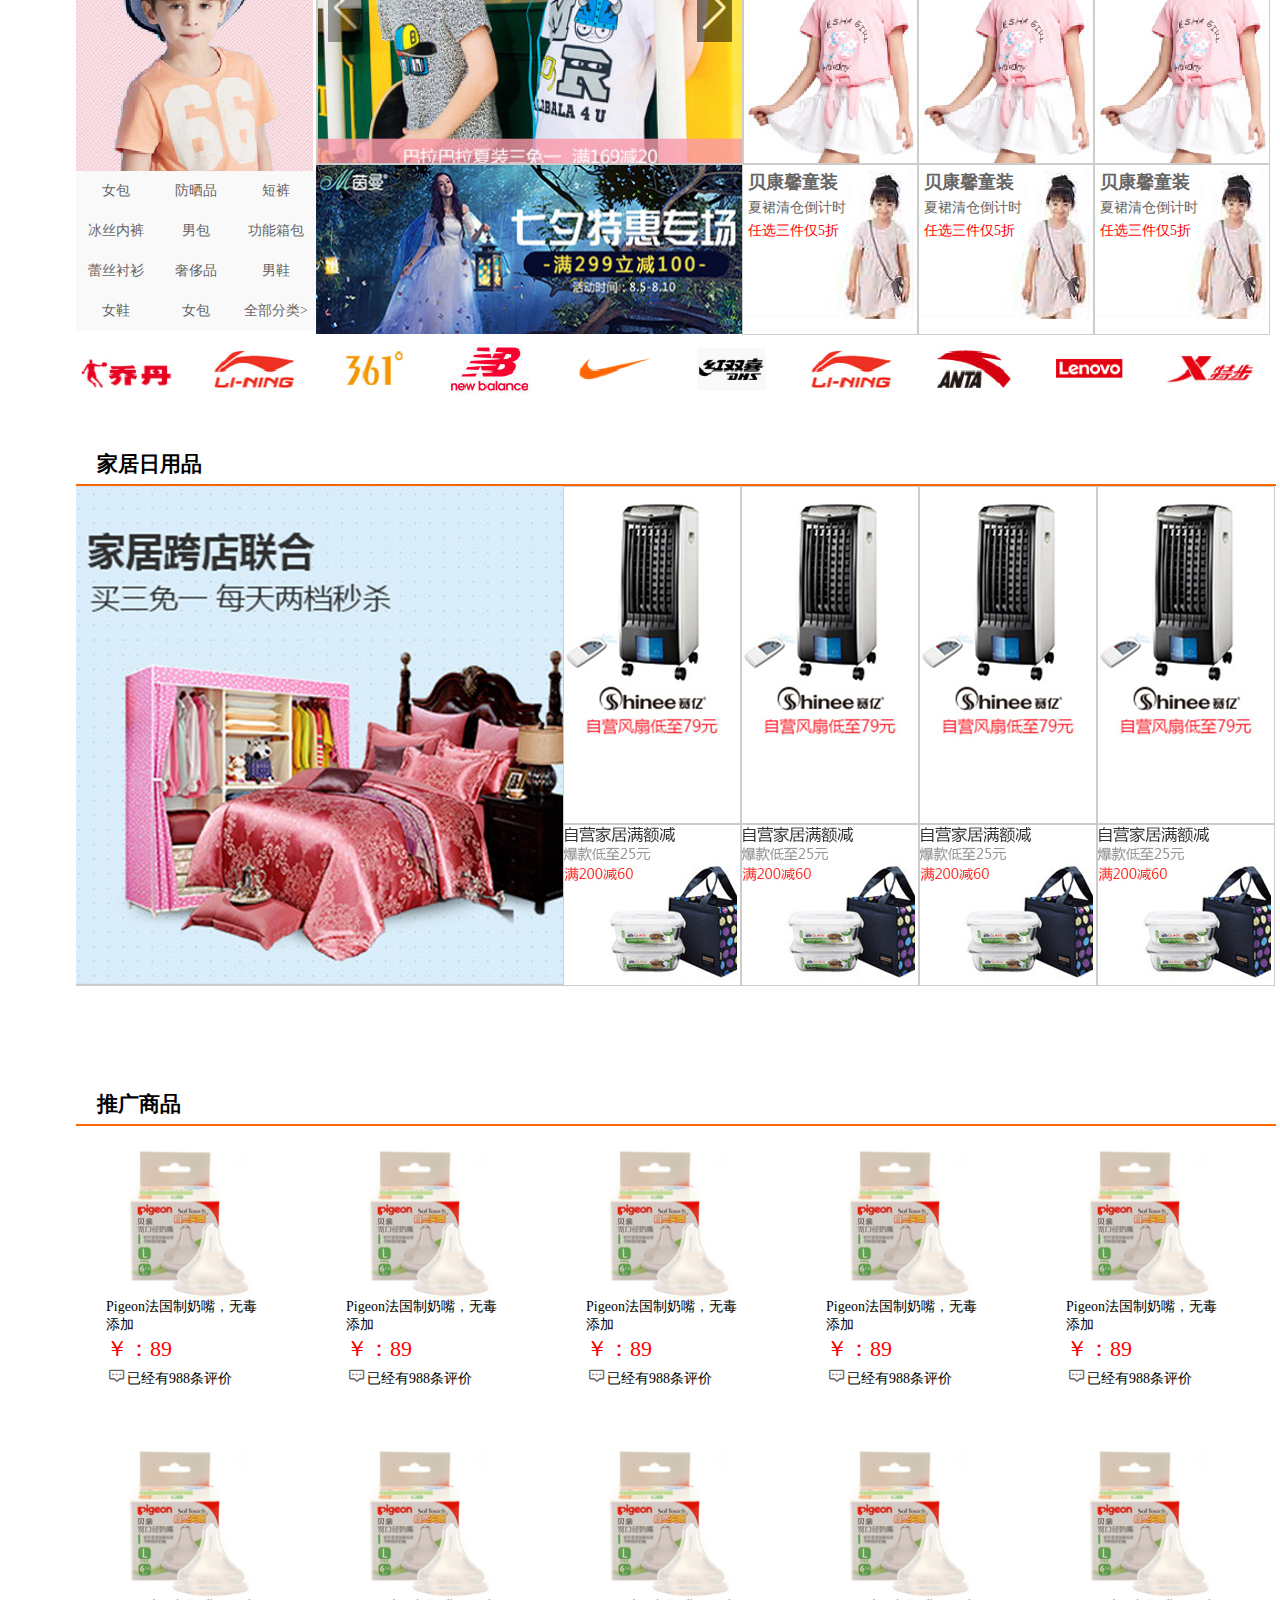
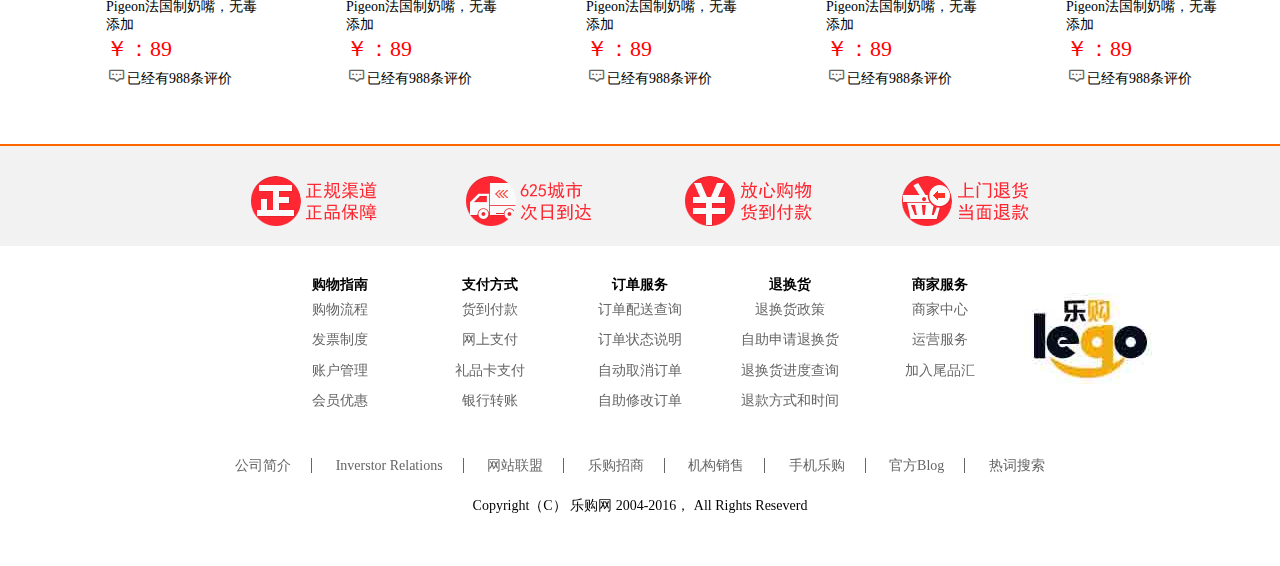
==== commit a8526ea0: "修改v2.0" ====
--- a/index.html
+++ b/index.html
@@ -12,7 +12,53 @@
     <link href="css/jquery.slideBox.css" rel="stylesheet" type="text/css" />
     <script src="js/jquery-1.7.1.min.js" type="text/javascript"></script>
     <script src="js/jquery.slideBox.js" type="text/javascript"></script>
+    <script src="js/swiper.min.js"></script>
+    <link rel="stylesheet" href="./css/swiper.min.css">
     <!-- <script src="./lib/jquery.js"></script> -->
+    <style>
+      .swiperlitle{
+        width: 328px;
+        height: 218px;
+        position: relative;
+      }
+      .swiperlitlefu{
+        width: 428px;
+        height: 342px;
+        box-sizing: border-box;
+        border: 2px solid #ccc;
+        position: relative;
+      }
+      .swiper-container {
+      width: 100%;
+      height: 100%;
+    }
+    .swiper-slide {
+      text-align: center;
+      font-size: 18px;
+      background: #fff;
+
+      /* Center slide text vertically */
+      display: -webkit-box;
+      display: -ms-flexbox;
+      display: -webkit-flex;
+      display: flex;
+      -webkit-box-pack: center;
+      -ms-flex-pack: center;
+      -webkit-justify-content: center;
+      justify-content: center;
+      -webkit-box-align: center;
+      -ms-flex-align: center;
+      -webkit-align-items: center;
+      align-items: center;
+    }
+    .swiper-button-next,.swiper-button-prev{
+      background: black;
+      opacity: 0.5;
+      width: 35px;
+      height: 70px;
+      color: #ffffff;
+    }
+    </style>
   </head>
   <body>
     <!-- 顶部 -->
@@ -427,7 +473,7 @@
       </ul>
     </div>
     <!-- 图书、电子书 -->
-    <div id="book" class="container floorScroll">
+    <div id="book" class="container floorScroll floor">
       <h2 class="fontw">图书、电子书</h2>
       <ul>
         <li class="orange">最新上架</li>
@@ -454,7 +500,18 @@
           </ul>
         </div>
         <ol class="fl">
-          <div class="fl">轮播图</div>
+          <div class="fl swiperlitle">
+            <div class="swiper-container">
+              <div class="swiper-wrapper">
+                <div class="swiper-slide"><img src="./images/xiaoshouguwen.jpg" alt=""></div>
+                <div class="swiper-slide"><img src="./images/xiaoshouguwen.jpg" alt=""></div>
+                <div class="swiper-slide"><img src="./images/xiaoshouguwen.jpg" alt=""></div>
+              </div>
+              <!-- Add Arrows -->
+              <div class="swiper-button-next"></div>
+              <div class="swiper-button-prev"></div>
+            </div>
+          </div>
           <li>
             <p>奥运狂欢</p>
             <p class="small red">
@@ -530,17 +587,15 @@
       </ol>
     </div>
     <!-- 楼层滚动条 -->
-    <ul id="floorLi">
-      <li>
-        <p>图书</p>
-      </li>
-      <li></li>
-      <li></li>
-      <li></li>
-      <li></li>
-    </ul>
+    <div id="floorLi">
+      <a href="#">图书</a>
+      <a href="#">服饰</a>
+      <a href="#">运动</a>
+      <a href="#">童装</a>
+      <a href="#">家居</a>
+    </div>
     <!-- 服装 -->
-    <div id="clothes" class="container floorScroll dressSportBaby">
+    <div id="clothes" class="container floorScroll dressSportBaby floor">
       <h2 class="fontw">服装</h2>
       <ul>
         <li class="orange">女装内衣</li>
@@ -568,11 +623,20 @@
           </dl>
         </div>
         <!-- 第二个盒子--轮播 -->
-        <div class="fl ">
-          <div class="swiper">
-            <img src="./images/women2.jpg" alt="" />
+        <div class="fl .secondBox ">
+          <div class="swiperlitlefu">
+            <div class="swiper-container">
+              <div class="swiper-wrapper">
+                <div class="swiper-slide"><img src="./images/women2.jpg" alt=""></div>
+                <div class="swiper-slide"><img src="./images/women2.jpg" alt=""></div>
+                <div class="swiper-slide"><img src="./images/women2.jpg" alt=""></div>
+              </div>
+              <!-- Add Arrows -->
+              <div class="swiper-button-next"></div>
+              <div class="swiper-button-prev"></div>
+            </div>
           </div>
-          <div>
+          <div class="qixi">
             <img src="./images/qixi.jpg" alt="" />
           </div>
         </div>
@@ -589,7 +653,7 @@
             <a href='#'>夏季凉鞋清仓</a>
             <a href='#' class="quan">领77元优惠券</a>
             <img src="./images/women.jpg" alt="" />
-          </li>
+          </li> 
           <li class="three">
             <a href='#' class="font18">达芙妮</a>
             <a href='#'>夏季凉鞋清仓</a>
@@ -628,7 +692,7 @@
       </div>
     </div>
     <!-- 户外运动-->
-    <div id="sports" class="container floorScroll dressSportBaby">
+    <div id="sports" class="container floorScroll dressSportBaby floor">
       <h2 class="fontw">户外运动</h2>
       <ul>
         <li class="orange">国际名品</li>
@@ -656,10 +720,20 @@
           </dl>
         </div>
         <!-- 第二个盒子--轮播 -->
-        <div class="fl ">
-          <div class="swiper">
-            <img src="./images/yangkun.jpg" alt="" />
+        <div class="fl secondBox">
+          <div class="swiperlitlefu">
+            <div class="swiper-container">
+              <div class="swiper-wrapper">
+                <div class="swiper-slide"><img src="./images/yangkun.jpg" alt=""></div>
+                <div class="swiper-slide"><img src="./images/yangkun.jpg" alt=""></div>
+                <div class="swiper-slide"><img src="./images/yangkun.jpg" alt=""></div>
+              </div>
+              <!-- Add Arrows -->
+              <div class="swiper-button-next"></div>
+              <div class="swiper-button-prev"></div>
+            </div>
           </div>
+
           <div>
             <img src="./images/qixi.jpg" alt="" />
           </div>
@@ -716,7 +790,7 @@
       </div>
     </div>
     <!-- 童装童鞋婴儿装 -->
-    <div id="baby" class="container floorScroll dressSportBaby">
+    <div id="baby" class="container floorScroll dressSportBaby floor">
       <h2 class="fontw">童装、童鞋、婴儿装</h2>
       <ul>
         <li class="orange">女装内衣</li>
@@ -744,10 +818,20 @@
           </dl>
         </div>
         <!-- 第二个盒子--轮播 -->
-        <div class="fl ">
-          <div class="swiper">
-            <img src="./images/twoboys.jpg" alt="" />
+        <div class="fl secondBox">
+          <div class="swiperlitlefu">
+            <div class="swiper-container">
+              <div class="swiper-wrapper">
+                <div class="swiper-slide"><img src="./images/twoboys.jpg" alt=""></div>
+                <div class="swiper-slide"><img src="./images/twoboys.jpg" alt=""></div>
+                <div class="swiper-slide"><img src="./images/twoboys.jpg" alt=""></div>
+              </div>
+              <!-- Add Arrows -->
+              <div class="swiper-button-next"></div>
+              <div class="swiper-button-prev"></div>
+            </div>
           </div>
+
           <div>
             <img src="./images/qixi.jpg" alt="" />
           </div>
@@ -807,7 +891,7 @@
       </div>
     </div>
     <!-- 家居日用品-->
-    <div id="house" class="container floorScroll">
+    <div id="house" class="container floorScroll floor">
       <h2 class="fontw">家居日用品</h2>
       <div id="houseLeft" class="fl">
         <img src="./images/bed.jpg" alt="">
@@ -908,6 +992,10 @@
           <p><i class="iconfont icon-pingjia"></i>已经有988条评价</p>
         </li>
       </ol>
+    </div>
+    <!-- 置顶 -->
+    <div id="toTop">
+      <img src="./images/toTop.jpg" alt="">
     </div>
     <!-- 底部 -->
     <div id="footer">
@@ -981,5 +1069,13 @@
         clickBarRadius: 10
       });
     </script>
+      <script>
+        var swiper = new Swiper('.swiper-container', {
+          navigation: {
+            nextEl: '.swiper-button-next',
+            prevEl: '.swiper-button-prev',
+          },
+        });
+      </script>
   </body>
 </html>
--- a/css/common.css
+++ b/css/common.css
@@ -176,7 +176,7 @@
   border: 1px solid #ff6600;
   width: 400px;
   height: 490px;
-  /* display: none; */
+  display: none;
   background: #ffffff;
   z-index: 88;
 }
@@ -331,6 +331,38 @@
   height: 430px;
   margin: 0 0 10px 276px;
 }
+.swiperlitlefu{
+  width: 426px;
+  height: 218px;
+  position: relative;
+}
+.swiper-container {
+width: 100%;
+height: 100%;
+background: pink;
+}
+.swiper-slide {
+text-align: center;
+font-size: 18px;
+background: #fff;
+/* Center slide text vertically */
+display: -webkit-box;
+display: -ms-flexbox;
+display: -webkit-flex;
+display: flex;
+-webkit-box-pack: center;
+-ms-flex-pack: center;
+-webkit-justify-content: center;
+justify-content: center;
+-webkit-box-align: center;
+-ms-flex-align: center;
+-webkit-align-items: center;
+align-items: center;
+}
+.swiper-button-next,.swiper-button-prev{
+background: black;
+opacity: 0.5;
+}
 /* 图书右边的top榜 */
 .hotBook {
   width: 242px;
@@ -379,6 +411,12 @@
   height: 100px;
   width: 1200px;
 }
+/* 置顶 */
+#toTop{
+  position: fixed;
+  bottom: 0;
+  right: 20px;
+}
 /* 底部 */
 #footer {
   position: relative;
--- a/css/index.css
+++ b/css/index.css
@@ -64,39 +64,54 @@
   position: fixed;
   top: 130px;
   left: 37px;
-  display: none;
-}
-#floorLi li{
+  z-index: 89;
+}
+#floorLi a{
+  padding: 0 0 0 40px;
+  display: block;
   height: 40px;
   width: 40px;
-  position: relative;
+  white-space: nowrap;
+  line-height: 40px;
+  overflow: hidden;
   box-sizing: border-box;
-}
-#floorLi li:first-child{
+  color: #ffffff;
+  text-align: center;
+}
+#floorLi a:first-child{
   background: url(../images/floor.png) no-repeat 0px -40px;
 }
-#floorLi li:nth-child(2){
+#floorLi a:nth-child(2){
   background: url(../images/floor.png) no-repeat 0px -80px;
 }
-#floorLi li:nth-child(3){
+#floorLi a:nth-child(3){
   background: url(../images/floor.png) no-repeat 0px -120px;
 }
-#floorLi li:nth-child(4){
+#floorLi a:nth-child(4){
   background: url(../images/floor.png) no-repeat 0px -160px;
 }
-#floorLi li:nth-child(5){
+#floorLi a:nth-child(5){
   background: url(../images/floor.png) no-repeat 0px -200px;
 }
-#floorLi li p{
-  line-height: 40px;
-  width:40px;
-  position: absolute;
-  top:0;
-  background: #93d56f;
-  right:-40px;
-  text-align: center;
-  color: #ffffff;
-  display: none;
+#floorLi a:first-child:hover{
+  background:#93d56f  url(../images/floor.png) no-repeat -40px -40px;
+  width: 80px;
+}
+#floorLi a:nth-child(2):hover{
+  background:#93d56f  url(../images/floor.png) no-repeat -40px -80px;
+  width: 80px;
+}
+#floorLi a:nth-child(3):hover{
+  background: #93d56f url(../images/floor.png) no-repeat -40px  -120px;
+  width: 80px;
+}
+#floorLi a:nth-child(4):hover{
+  background: #93d56f url(../images/floor.png) no-repeat -40px -160px;
+  width: 80px;
+}
+#floorLi a:nth-child(5):hover{
+  background: #93d56f url(../images/floor.png) no-repeat -40px -200px;
+  width: 80px;
 }
 /* 图书，电子书 */
 #book {
@@ -123,6 +138,7 @@
   /* background: #ccc; */
 }
 /* 小轮播图 */
+
 #book .content ol > div {
   height: 218px;
   width: 328px;
@@ -156,10 +172,10 @@
   height: 100%;
 }
 /* 第一个盒子 */
-.dressSportBaby .contentTop div:first-child {
+.dressSportBaby .contentTop>div:first-child {
   width: 240px;
 }
-.dressSportBaby .contentTop div:first-child img{
+.dressSportBaby .contentTop>div:first-child img{
   height: 348px;
   width: 237px;
 }
@@ -174,17 +190,16 @@
   height: 426px;
 }
 /* 第二个盒子 */
-.dressSportBaby .contentTop div:nth-child(2) {
+ .contentTop .secondBox {
   width: 426px;
 }
-.dressSportBaby .contentTop div:nth-child(2) img {
+ .contentTop .secondBox img{
   width: 426px;
 }
-.dressSportBaby .contentTop div:nth-child(2) .swiper {
-  border: 1px solid #ccc;
-}
-.dressSportBaby .contentTop div:nth-child(2) .swiper img {
-  height: 340px;
+.secondBox  .qixi{
+  height: 168px;
+  width: 426px;
+  border: 1px solid #ccc;
 }
 .dressSportBaby .contentTop ol {
   width: 530px;
--- a/fonts/iconfont.css
+++ b/fonts/iconfont.css
@@ -1,10 +1,10 @@
 @font-face {font-family: "iconfont";
-  src: url('iconfont.eot?t=1577027016989'); /* IE9 */
-  src: url('iconfont.eot?t=1577027016989#iefix') format('embedded-opentype'), /* IE6-IE8 */
-  url('[data-uri]') format('woff2'),
-  url('iconfont.woff?t=1577027016989') format('woff'),
-  url('iconfont.ttf?t=1577027016989') format('truetype'), /* chrome, firefox, opera, Safari, Android, iOS 4.2+ */
-  url('iconfont.svg?t=1577027016989#iconfont') format('svg'); /* iOS 4.1- */
+  src: url('iconfont.eot?t=1577046152562'); /* IE9 */
+  src: url('iconfont.eot?t=1577046152562#iefix') format('embedded-opentype'), /* IE6-IE8 */
+  url('[data-uri]') format('woff2'),
+  url('iconfont.woff?t=1577046152562') format('woff'),
+  url('iconfont.ttf?t=1577046152562') format('truetype'), /* chrome, firefox, opera, Safari, Android, iOS 4.2+ */
+  url('iconfont.svg?t=1577046152562#iconfont') format('svg'); /* iOS 4.1- */
 }
 
 .iconfont {
@@ -47,6 +47,10 @@
   content: "\e890";
 }
 
+.icon-xing3:before {
+  content: "\e605";
+}
+
 .icon-liwu:before {
   content: "\e6d0";
 }
@@ -73,6 +77,10 @@
 
 .icon-xiaolian:before {
   content: "\e612";
+}
+
+.icon-banxing:before {
+  content: "\e606";
 }
 
 .icon-ledouduihuan:before {
@@ -111,6 +119,10 @@
   content: "\e60e";
 }
 
+.icon-xing-copy:before {
+  content: "\e607";
+}
+
 .icon-jiankuohaoxia:before {
   content: "\e66c";
 }
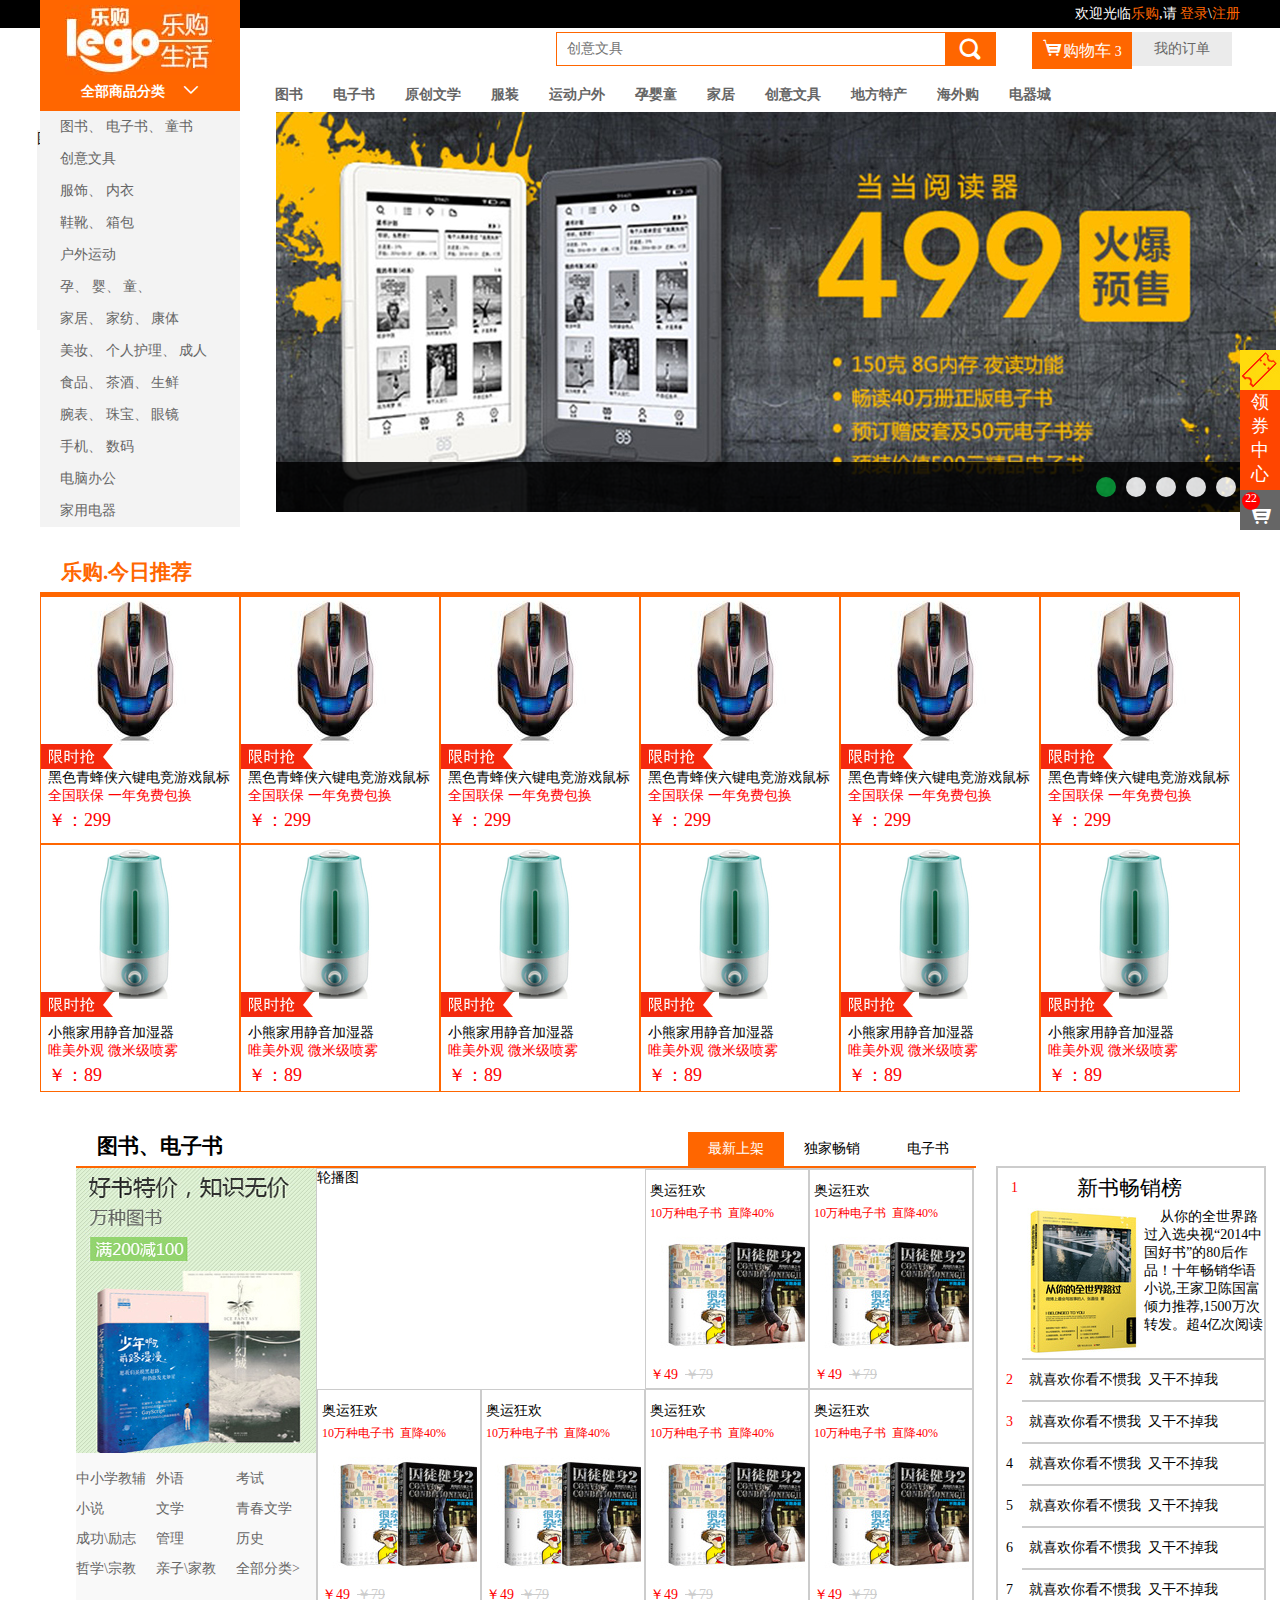
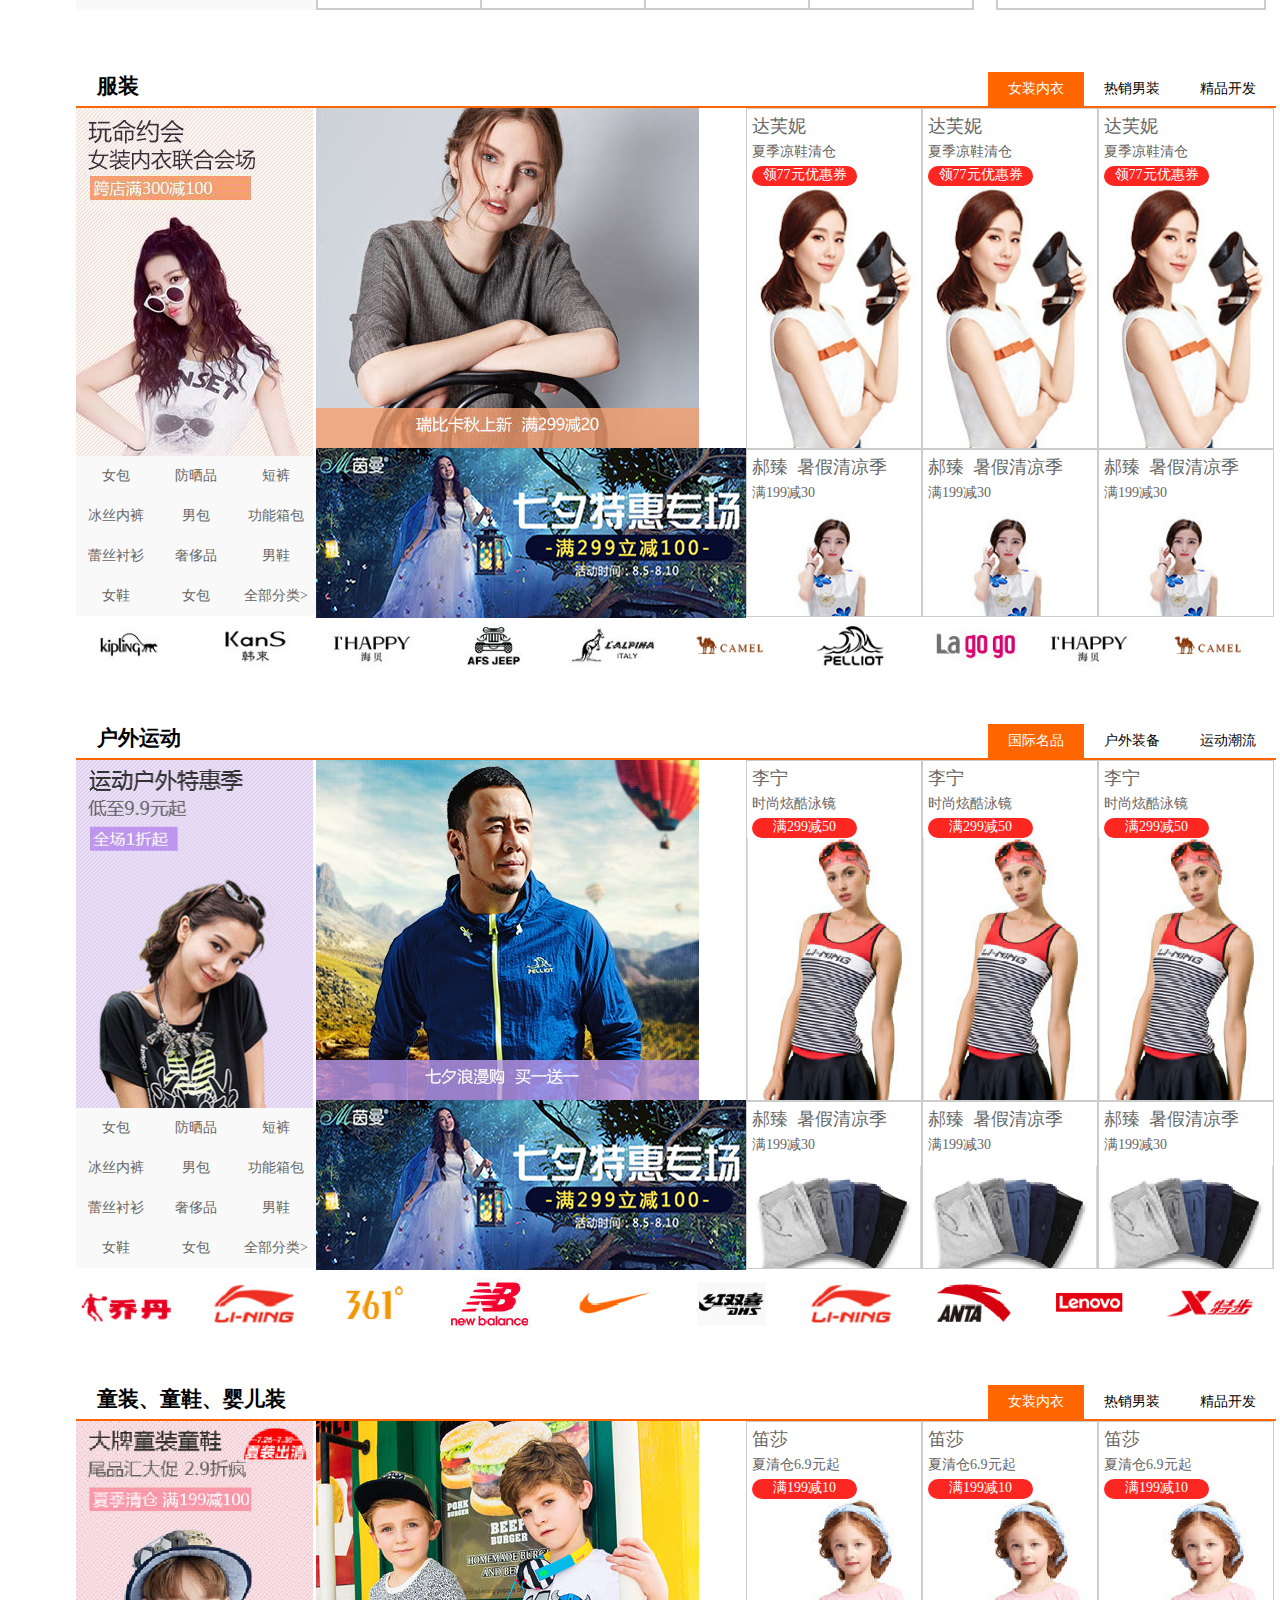
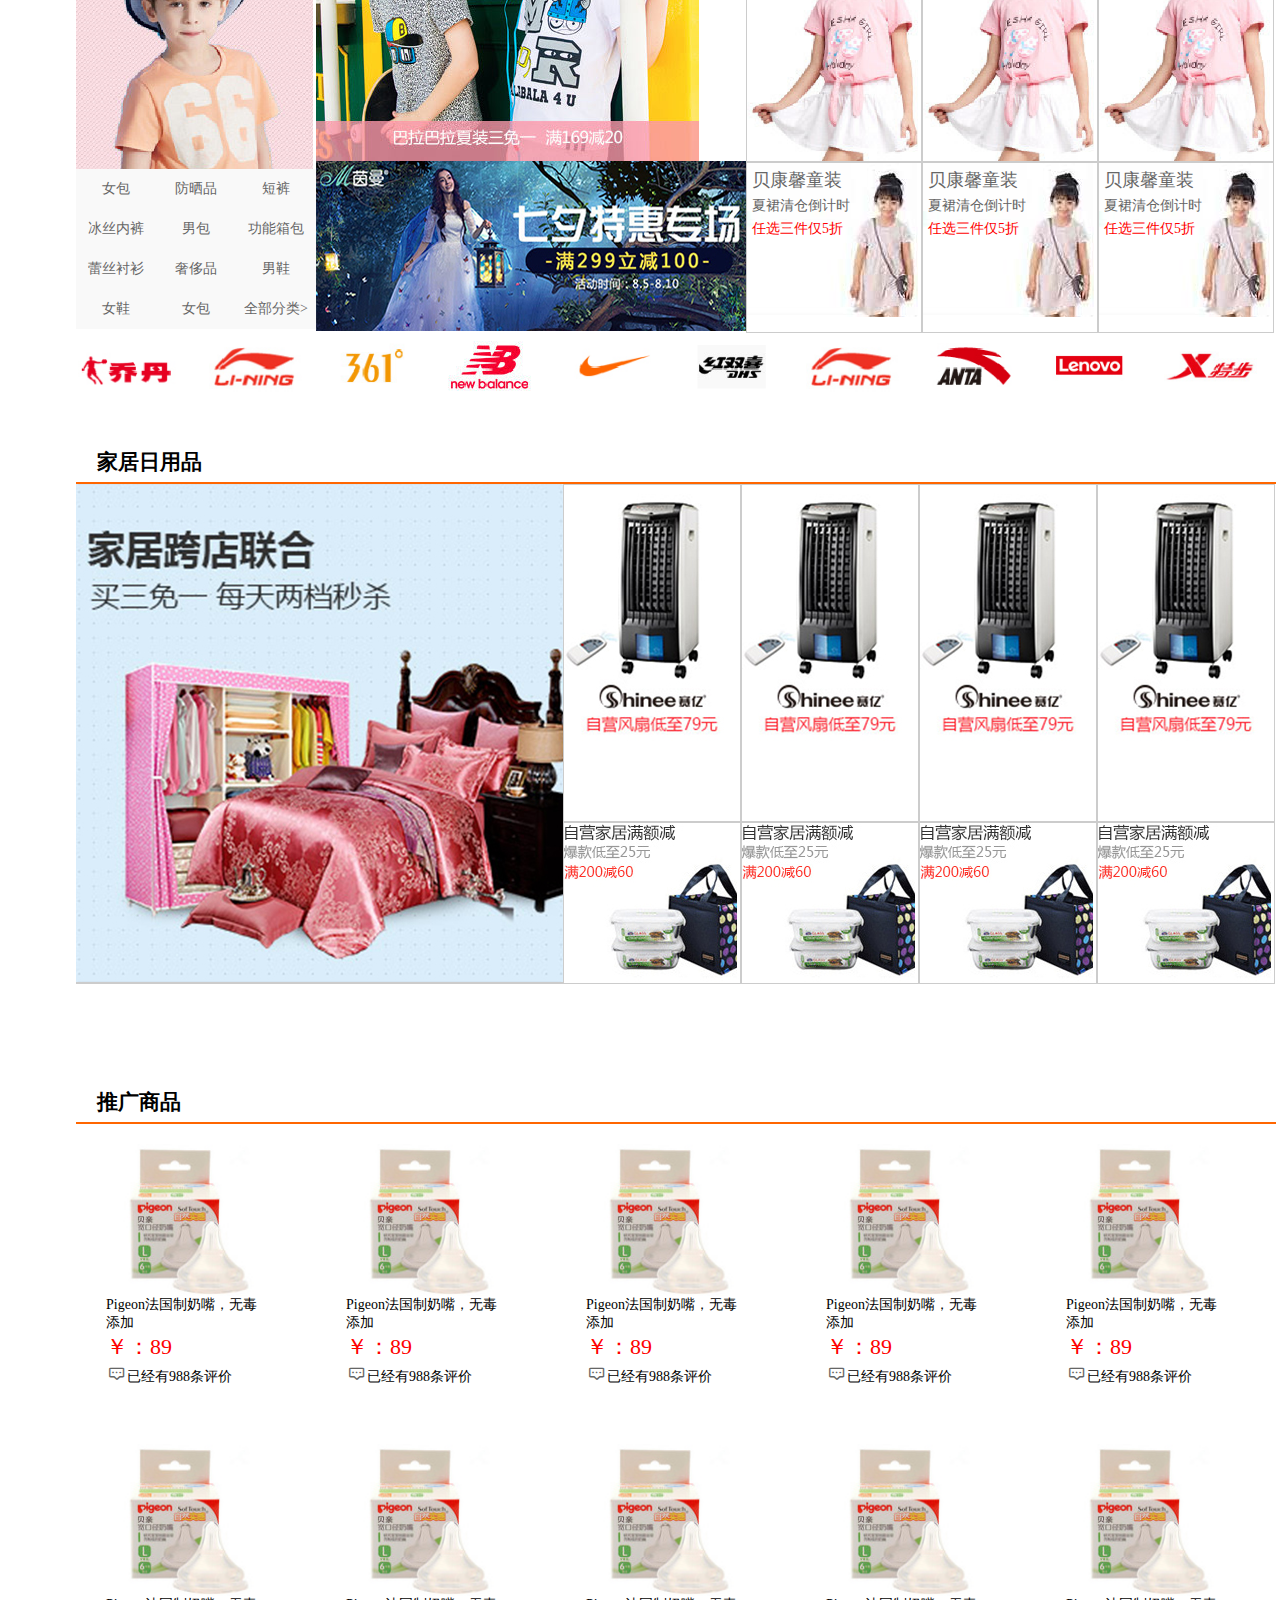
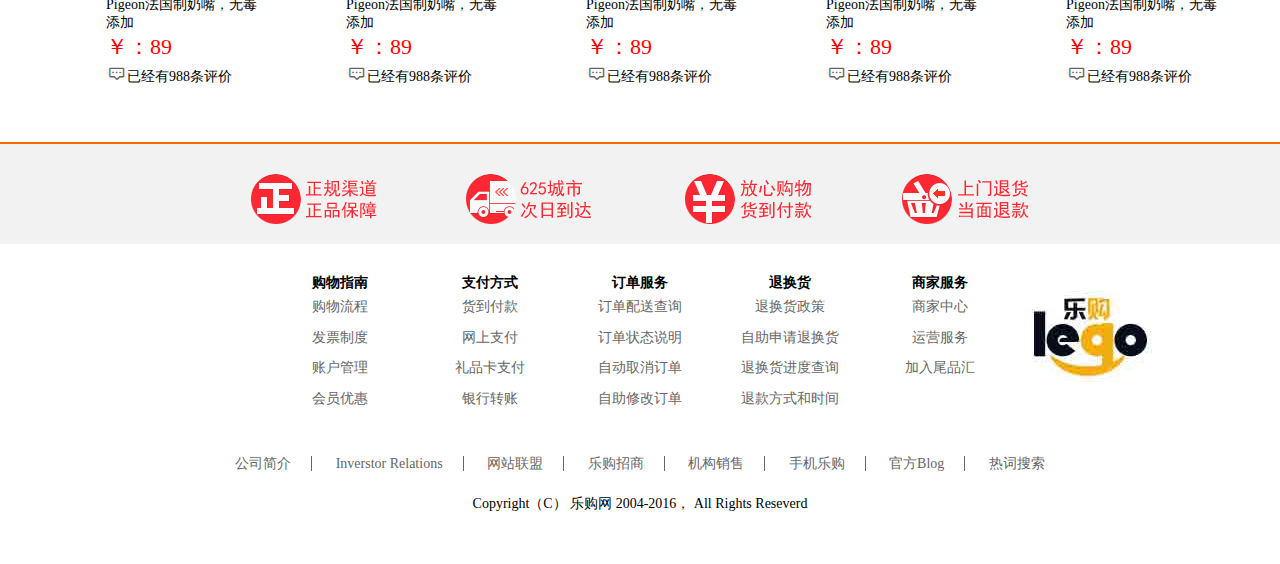
==== commit 448f4e46: "首页合并" ====
--- a/index.html
+++ b/index.html
@@ -12,53 +12,7 @@
     <link href="css/jquery.slideBox.css" rel="stylesheet" type="text/css" />
     <script src="js/jquery-1.7.1.min.js" type="text/javascript"></script>
     <script src="js/jquery.slideBox.js" type="text/javascript"></script>
-    <script src="js/swiper.min.js"></script>
-    <link rel="stylesheet" href="./css/swiper.min.css">
     <!-- <script src="./lib/jquery.js"></script> -->
-    <style>
-      .swiperlitle{
-        width: 328px;
-        height: 218px;
-        position: relative;
-      }
-      .swiperlitlefu{
-        width: 428px;
-        height: 342px;
-        box-sizing: border-box;
-        border: 2px solid #ccc;
-        position: relative;
-      }
-      .swiper-container {
-      width: 100%;
-      height: 100%;
-    }
-    .swiper-slide {
-      text-align: center;
-      font-size: 18px;
-      background: #fff;
-
-      /* Center slide text vertically */
-      display: -webkit-box;
-      display: -ms-flexbox;
-      display: -webkit-flex;
-      display: flex;
-      -webkit-box-pack: center;
-      -ms-flex-pack: center;
-      -webkit-justify-content: center;
-      justify-content: center;
-      -webkit-box-align: center;
-      -ms-flex-align: center;
-      -webkit-align-items: center;
-      align-items: center;
-    }
-    .swiper-button-next,.swiper-button-prev{
-      background: black;
-      opacity: 0.5;
-      width: 35px;
-      height: 70px;
-      color: #ffffff;
-    }
-    </style>
   </head>
   <body>
     <!-- 顶部 -->
@@ -277,7 +231,7 @@
           </div>
         </div>
         <ul>
-          <li><a href="#">图书</a></li>
+          <li><a href="product.html">图书</a></li>
           <li><a href="#">电子书</a></li>
           <li><a href="#">原创文学</a></li>
           <li><a href="#">服装</a></li>
@@ -473,7 +427,7 @@
       </ul>
     </div>
     <!-- 图书、电子书 -->
-    <div id="book" class="container floorScroll floor">
+    <div id="book" class="container floorScroll">
       <h2 class="fontw">图书、电子书</h2>
       <ul>
         <li class="orange">最新上架</li>
@@ -500,18 +454,7 @@
           </ul>
         </div>
         <ol class="fl">
-          <div class="fl swiperlitle">
-            <div class="swiper-container">
-              <div class="swiper-wrapper">
-                <div class="swiper-slide"><img src="./images/xiaoshouguwen.jpg" alt=""></div>
-                <div class="swiper-slide"><img src="./images/xiaoshouguwen.jpg" alt=""></div>
-                <div class="swiper-slide"><img src="./images/xiaoshouguwen.jpg" alt=""></div>
-              </div>
-              <!-- Add Arrows -->
-              <div class="swiper-button-next"></div>
-              <div class="swiper-button-prev"></div>
-            </div>
-          </div>
+          <div class="fl">轮播图</div>
           <li>
             <p>奥运狂欢</p>
             <p class="small red">
@@ -587,15 +530,17 @@
       </ol>
     </div>
     <!-- 楼层滚动条 -->
-    <div id="floorLi">
-      <a href="#">图书</a>
-      <a href="#">服饰</a>
-      <a href="#">运动</a>
-      <a href="#">童装</a>
-      <a href="#">家居</a>
-    </div>
+    <ul id="floorLi">
+      <li>
+        <p>图书</p>
+      </li>
+      <li></li>
+      <li></li>
+      <li></li>
+      <li></li>
+    </ul>
     <!-- 服装 -->
-    <div id="clothes" class="container floorScroll dressSportBaby floor">
+    <div id="clothes" class="container floorScroll dressSportBaby">
       <h2 class="fontw">服装</h2>
       <ul>
         <li class="orange">女装内衣</li>
@@ -623,20 +568,11 @@
           </dl>
         </div>
         <!-- 第二个盒子--轮播 -->
-        <div class="fl .secondBox ">
-          <div class="swiperlitlefu">
-            <div class="swiper-container">
-              <div class="swiper-wrapper">
-                <div class="swiper-slide"><img src="./images/women2.jpg" alt=""></div>
-                <div class="swiper-slide"><img src="./images/women2.jpg" alt=""></div>
-                <div class="swiper-slide"><img src="./images/women2.jpg" alt=""></div>
-              </div>
-              <!-- Add Arrows -->
-              <div class="swiper-button-next"></div>
-              <div class="swiper-button-prev"></div>
-            </div>
+        <div class="fl ">
+          <div class="swiper">
+            <img src="./images/women2.jpg" alt="" />
           </div>
-          <div class="qixi">
+          <div>
             <img src="./images/qixi.jpg" alt="" />
           </div>
         </div>
@@ -653,7 +589,7 @@
             <a href='#'>夏季凉鞋清仓</a>
             <a href='#' class="quan">领77元优惠券</a>
             <img src="./images/women.jpg" alt="" />
-          </li> 
+          </li>
           <li class="three">
             <a href='#' class="font18">达芙妮</a>
             <a href='#'>夏季凉鞋清仓</a>
@@ -692,7 +628,7 @@
       </div>
     </div>
     <!-- 户外运动-->
-    <div id="sports" class="container floorScroll dressSportBaby floor">
+    <div id="sports" class="container floorScroll dressSportBaby">
       <h2 class="fontw">户外运动</h2>
       <ul>
         <li class="orange">国际名品</li>
@@ -720,20 +656,10 @@
           </dl>
         </div>
         <!-- 第二个盒子--轮播 -->
-        <div class="fl secondBox">
-          <div class="swiperlitlefu">
-            <div class="swiper-container">
-              <div class="swiper-wrapper">
-                <div class="swiper-slide"><img src="./images/yangkun.jpg" alt=""></div>
-                <div class="swiper-slide"><img src="./images/yangkun.jpg" alt=""></div>
-                <div class="swiper-slide"><img src="./images/yangkun.jpg" alt=""></div>
-              </div>
-              <!-- Add Arrows -->
-              <div class="swiper-button-next"></div>
-              <div class="swiper-button-prev"></div>
-            </div>
+        <div class="fl ">
+          <div class="swiper">
+            <img src="./images/yangkun.jpg" alt="" />
           </div>
-
           <div>
             <img src="./images/qixi.jpg" alt="" />
           </div>
@@ -790,7 +716,7 @@
       </div>
     </div>
     <!-- 童装童鞋婴儿装 -->
-    <div id="baby" class="container floorScroll dressSportBaby floor">
+    <div id="baby" class="container floorScroll dressSportBaby">
       <h2 class="fontw">童装、童鞋、婴儿装</h2>
       <ul>
         <li class="orange">女装内衣</li>
@@ -818,20 +744,10 @@
           </dl>
         </div>
         <!-- 第二个盒子--轮播 -->
-        <div class="fl secondBox">
-          <div class="swiperlitlefu">
-            <div class="swiper-container">
-              <div class="swiper-wrapper">
-                <div class="swiper-slide"><img src="./images/twoboys.jpg" alt=""></div>
-                <div class="swiper-slide"><img src="./images/twoboys.jpg" alt=""></div>
-                <div class="swiper-slide"><img src="./images/twoboys.jpg" alt=""></div>
-              </div>
-              <!-- Add Arrows -->
-              <div class="swiper-button-next"></div>
-              <div class="swiper-button-prev"></div>
-            </div>
+        <div class="fl ">
+          <div class="swiper">
+            <img src="./images/twoboys.jpg" alt="" />
           </div>
-
           <div>
             <img src="./images/qixi.jpg" alt="" />
           </div>
@@ -891,7 +807,7 @@
       </div>
     </div>
     <!-- 家居日用品-->
-    <div id="house" class="container floorScroll floor">
+    <div id="house" class="container floorScroll">
       <h2 class="fontw">家居日用品</h2>
       <div id="houseLeft" class="fl">
         <img src="./images/bed.jpg" alt="">
@@ -992,10 +908,6 @@
           <p><i class="iconfont icon-pingjia"></i>已经有988条评价</p>
         </li>
       </ol>
-    </div>
-    <!-- 置顶 -->
-    <div id="toTop">
-      <img src="./images/toTop.jpg" alt="">
     </div>
     <!-- 底部 -->
     <div id="footer">
@@ -1069,13 +981,5 @@
         clickBarRadius: 10
       });
     </script>
-      <script>
-        var swiper = new Swiper('.swiper-container', {
-          navigation: {
-            nextEl: '.swiper-button-next',
-            prevEl: '.swiper-button-prev',
-          },
-        });
-      </script>
   </body>
 </html>
--- a/css/common.css
+++ b/css/common.css
@@ -53,6 +53,9 @@
 .red {
   color: red;
 }
+.c{
+  color: #ccc;
+}
 /**蓝色字体**/
 .small {
   font-size: 12px;
@@ -71,6 +74,9 @@
   background: #ff6600;
   color: #ffffff;
 }
+.colorOrange{
+color: #ff6600;
+}
 .greyColor{
   color:#c0c0c0;
 }
@@ -83,10 +89,12 @@
 }
 .font18{
   font-size: 18px;
-  font-weight: bold;
 }
 .font21{
   font-size: 21px;
+}
+.font28{
+  font-size: 28px;
 }
 .icon-pingjia:before{
   font-size: 21px;
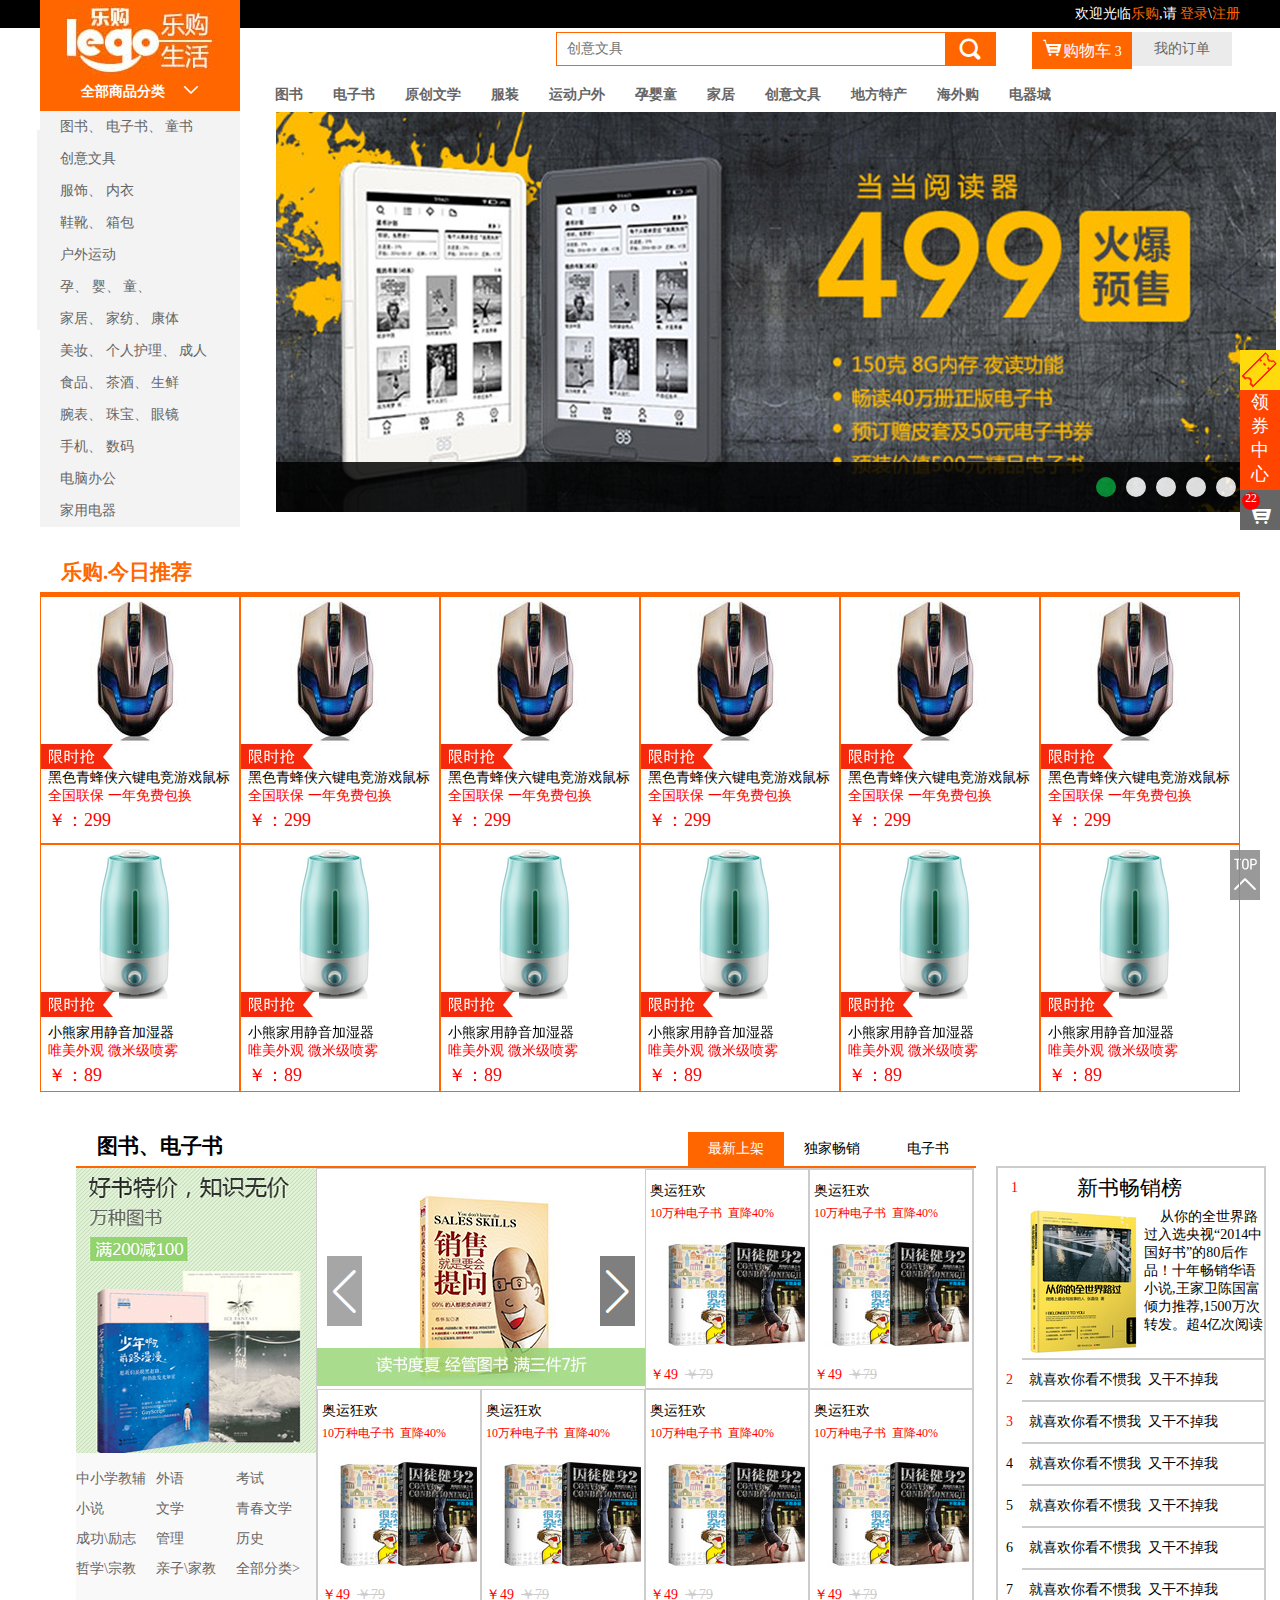
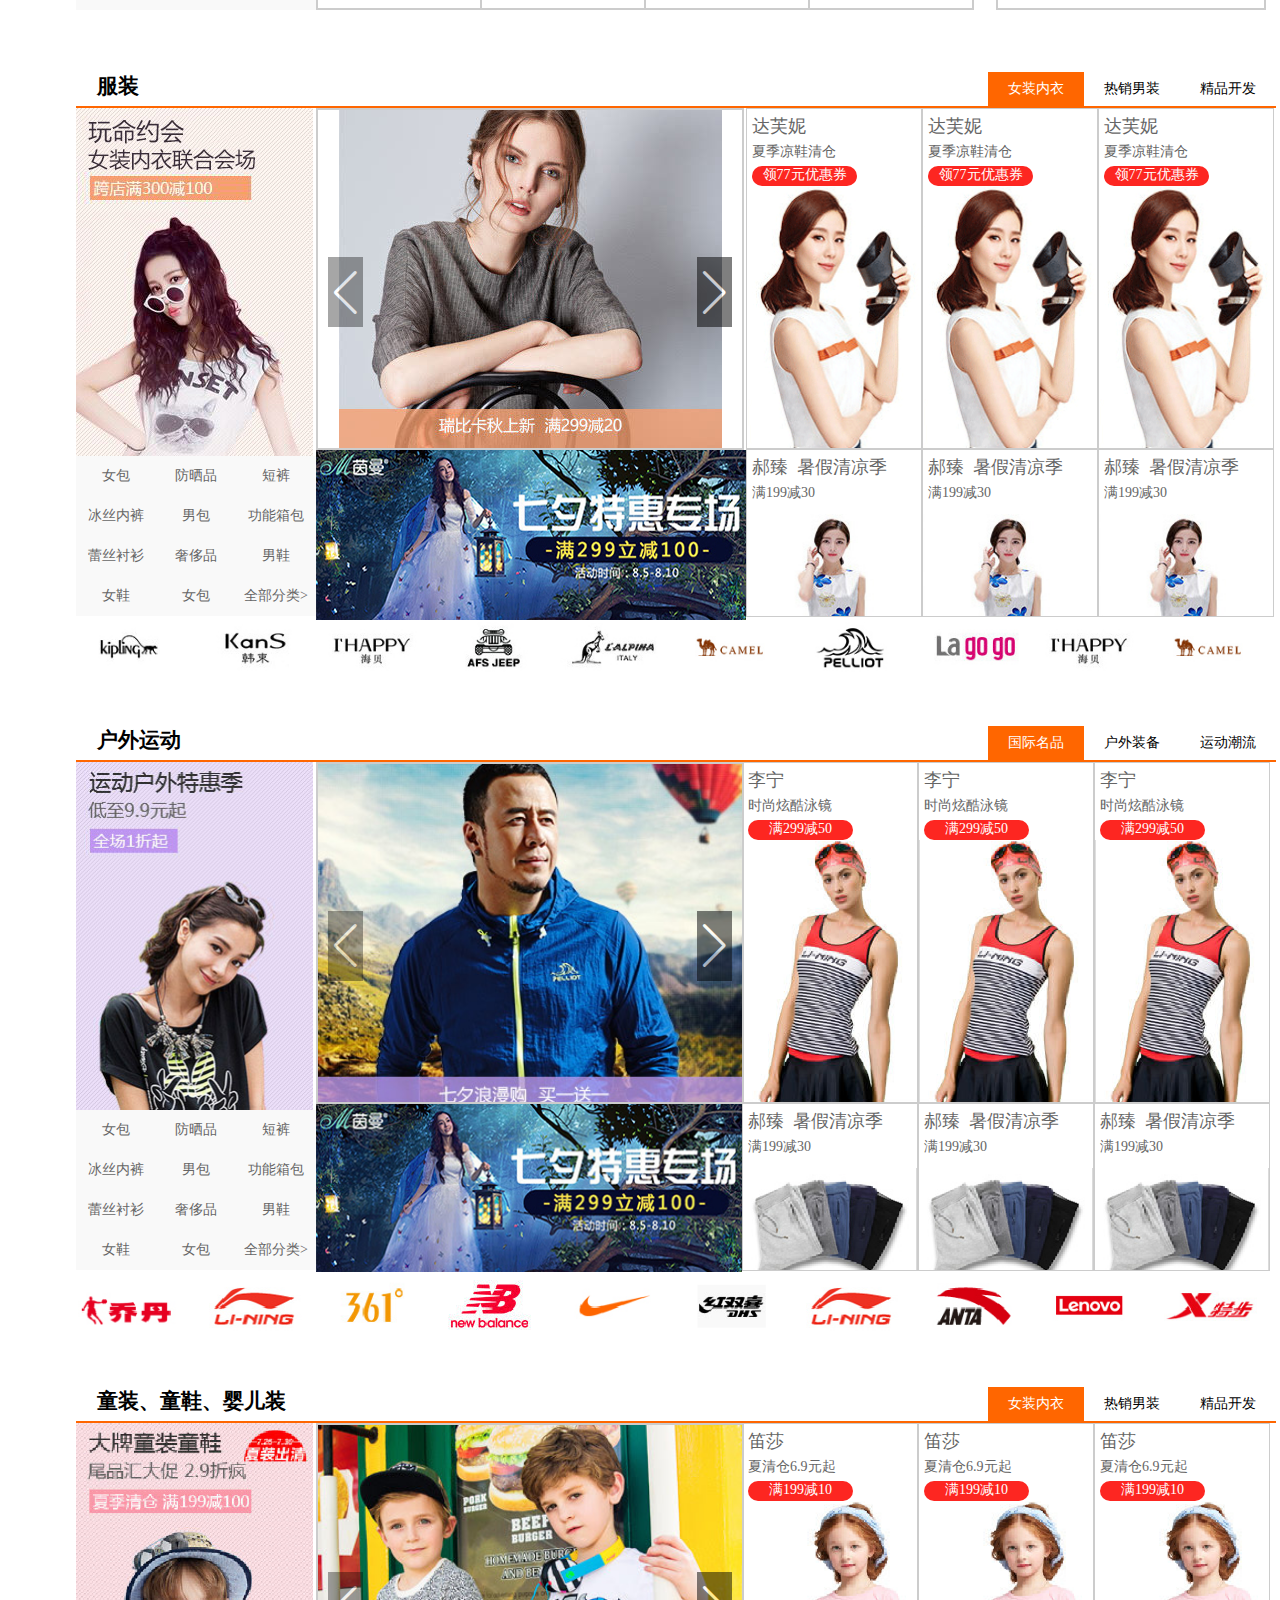
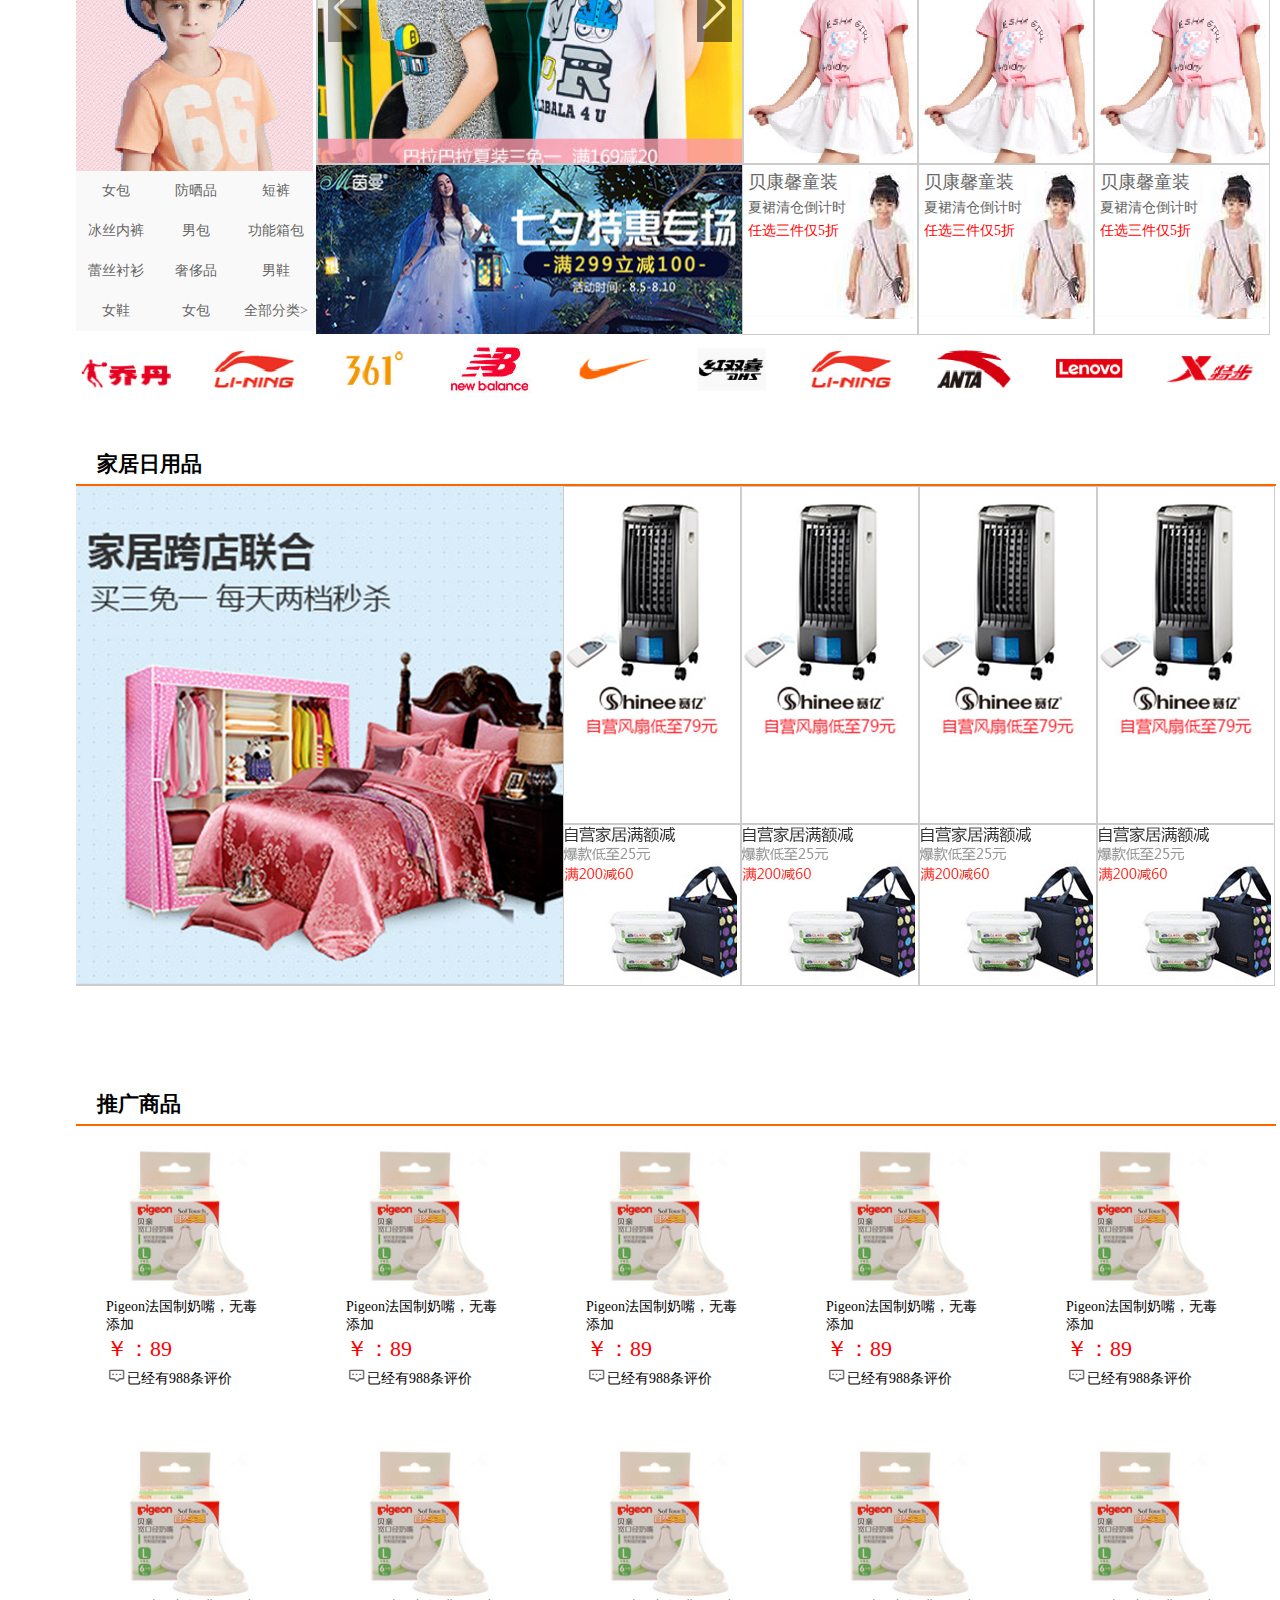
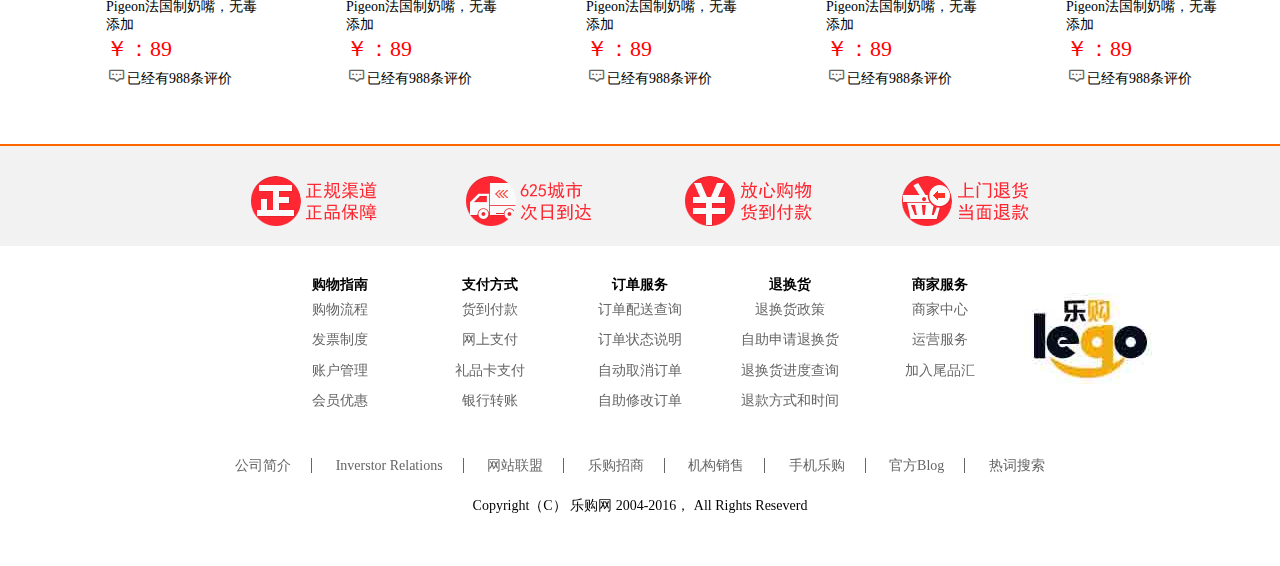
==== commit cfcf78e2: "Merge branch 'shouye'" ====
--- a/index.html
+++ b/index.html
@@ -12,7 +12,53 @@
     <link href="css/jquery.slideBox.css" rel="stylesheet" type="text/css" />
     <script src="js/jquery-1.7.1.min.js" type="text/javascript"></script>
     <script src="js/jquery.slideBox.js" type="text/javascript"></script>
+    <script src="js/swiper.min.js"></script>
+    <link rel="stylesheet" href="./css/swiper.min.css">
     <!-- <script src="./lib/jquery.js"></script> -->
+    <style>
+      .swiperlitle{
+        width: 328px;
+        height: 218px;
+        position: relative;
+      }
+      .swiperlitlefu{
+        width: 428px;
+        height: 342px;
+        box-sizing: border-box;
+        border: 2px solid #ccc;
+        position: relative;
+      }
+      .swiper-container {
+      width: 100%;
+      height: 100%;
+    }
+    .swiper-slide {
+      text-align: center;
+      font-size: 18px;
+      background: #fff;
+
+      /* Center slide text vertically */
+      display: -webkit-box;
+      display: -ms-flexbox;
+      display: -webkit-flex;
+      display: flex;
+      -webkit-box-pack: center;
+      -ms-flex-pack: center;
+      -webkit-justify-content: center;
+      justify-content: center;
+      -webkit-box-align: center;
+      -ms-flex-align: center;
+      -webkit-align-items: center;
+      align-items: center;
+    }
+    .swiper-button-next,.swiper-button-prev{
+      background: black;
+      opacity: 0.5;
+      width: 35px;
+      height: 70px;
+      color: #ffffff;
+    }
+    </style>
   </head>
   <body>
     <!-- 顶部 -->
@@ -427,7 +473,7 @@
       </ul>
     </div>
     <!-- 图书、电子书 -->
-    <div id="book" class="container floorScroll">
+    <div id="book" class="container floorScroll floor">
       <h2 class="fontw">图书、电子书</h2>
       <ul>
         <li class="orange">最新上架</li>
@@ -454,7 +500,18 @@
           </ul>
         </div>
         <ol class="fl">
-          <div class="fl">轮播图</div>
+          <div class="fl swiperlitle">
+            <div class="swiper-container">
+              <div class="swiper-wrapper">
+                <div class="swiper-slide"><img src="./images/xiaoshouguwen.jpg" alt=""></div>
+                <div class="swiper-slide"><img src="./images/xiaoshouguwen.jpg" alt=""></div>
+                <div class="swiper-slide"><img src="./images/xiaoshouguwen.jpg" alt=""></div>
+              </div>
+              <!-- Add Arrows -->
+              <div class="swiper-button-next"></div>
+              <div class="swiper-button-prev"></div>
+            </div>
+          </div>
           <li>
             <p>奥运狂欢</p>
             <p class="small red">
@@ -530,17 +587,15 @@
       </ol>
     </div>
     <!-- 楼层滚动条 -->
-    <ul id="floorLi">
-      <li>
-        <p>图书</p>
-      </li>
-      <li></li>
-      <li></li>
-      <li></li>
-      <li></li>
-    </ul>
+    <div id="floorLi">
+      <a href="#">图书</a>
+      <a href="#">服饰</a>
+      <a href="#">运动</a>
+      <a href="#">童装</a>
+      <a href="#">家居</a>
+    </div>
     <!-- 服装 -->
-    <div id="clothes" class="container floorScroll dressSportBaby">
+    <div id="clothes" class="container floorScroll dressSportBaby floor">
       <h2 class="fontw">服装</h2>
       <ul>
         <li class="orange">女装内衣</li>
@@ -568,11 +623,20 @@
           </dl>
         </div>
         <!-- 第二个盒子--轮播 -->
-        <div class="fl ">
-          <div class="swiper">
-            <img src="./images/women2.jpg" alt="" />
+        <div class="fl .secondBox ">
+          <div class="swiperlitlefu">
+            <div class="swiper-container">
+              <div class="swiper-wrapper">
+                <div class="swiper-slide"><img src="./images/women2.jpg" alt=""></div>
+                <div class="swiper-slide"><img src="./images/women2.jpg" alt=""></div>
+                <div class="swiper-slide"><img src="./images/women2.jpg" alt=""></div>
+              </div>
+              <!-- Add Arrows -->
+              <div class="swiper-button-next"></div>
+              <div class="swiper-button-prev"></div>
+            </div>
           </div>
-          <div>
+          <div class="qixi">
             <img src="./images/qixi.jpg" alt="" />
           </div>
         </div>
@@ -589,7 +653,7 @@
             <a href='#'>夏季凉鞋清仓</a>
             <a href='#' class="quan">领77元优惠券</a>
             <img src="./images/women.jpg" alt="" />
-          </li>
+          </li> 
           <li class="three">
             <a href='#' class="font18">达芙妮</a>
             <a href='#'>夏季凉鞋清仓</a>
@@ -628,7 +692,7 @@
       </div>
     </div>
     <!-- 户外运动-->
-    <div id="sports" class="container floorScroll dressSportBaby">
+    <div id="sports" class="container floorScroll dressSportBaby floor">
       <h2 class="fontw">户外运动</h2>
       <ul>
         <li class="orange">国际名品</li>
@@ -656,10 +720,20 @@
           </dl>
         </div>
         <!-- 第二个盒子--轮播 -->
-        <div class="fl ">
-          <div class="swiper">
-            <img src="./images/yangkun.jpg" alt="" />
+        <div class="fl secondBox">
+          <div class="swiperlitlefu">
+            <div class="swiper-container">
+              <div class="swiper-wrapper">
+                <div class="swiper-slide"><img src="./images/yangkun.jpg" alt=""></div>
+                <div class="swiper-slide"><img src="./images/yangkun.jpg" alt=""></div>
+                <div class="swiper-slide"><img src="./images/yangkun.jpg" alt=""></div>
+              </div>
+              <!-- Add Arrows -->
+              <div class="swiper-button-next"></div>
+              <div class="swiper-button-prev"></div>
+            </div>
           </div>
+
           <div>
             <img src="./images/qixi.jpg" alt="" />
           </div>
@@ -716,7 +790,7 @@
       </div>
     </div>
     <!-- 童装童鞋婴儿装 -->
-    <div id="baby" class="container floorScroll dressSportBaby">
+    <div id="baby" class="container floorScroll dressSportBaby floor">
       <h2 class="fontw">童装、童鞋、婴儿装</h2>
       <ul>
         <li class="orange">女装内衣</li>
@@ -744,10 +818,20 @@
           </dl>
         </div>
         <!-- 第二个盒子--轮播 -->
-        <div class="fl ">
-          <div class="swiper">
-            <img src="./images/twoboys.jpg" alt="" />
+        <div class="fl secondBox">
+          <div class="swiperlitlefu">
+            <div class="swiper-container">
+              <div class="swiper-wrapper">
+                <div class="swiper-slide"><img src="./images/twoboys.jpg" alt=""></div>
+                <div class="swiper-slide"><img src="./images/twoboys.jpg" alt=""></div>
+                <div class="swiper-slide"><img src="./images/twoboys.jpg" alt=""></div>
+              </div>
+              <!-- Add Arrows -->
+              <div class="swiper-button-next"></div>
+              <div class="swiper-button-prev"></div>
+            </div>
           </div>
+
           <div>
             <img src="./images/qixi.jpg" alt="" />
           </div>
@@ -807,7 +891,7 @@
       </div>
     </div>
     <!-- 家居日用品-->
-    <div id="house" class="container floorScroll">
+    <div id="house" class="container floorScroll floor">
       <h2 class="fontw">家居日用品</h2>
       <div id="houseLeft" class="fl">
         <img src="./images/bed.jpg" alt="">
@@ -908,6 +992,10 @@
           <p><i class="iconfont icon-pingjia"></i>已经有988条评价</p>
         </li>
       </ol>
+    </div>
+    <!-- 置顶 -->
+    <div id="toTop">
+      <img src="./images/toTop.jpg" alt="">
     </div>
     <!-- 底部 -->
     <div id="footer">
@@ -981,5 +1069,13 @@
         clickBarRadius: 10
       });
     </script>
+      <script>
+        var swiper = new Swiper('.swiper-container', {
+          navigation: {
+            nextEl: '.swiper-button-next',
+            prevEl: '.swiper-button-prev',
+          },
+        });
+      </script>
   </body>
 </html>
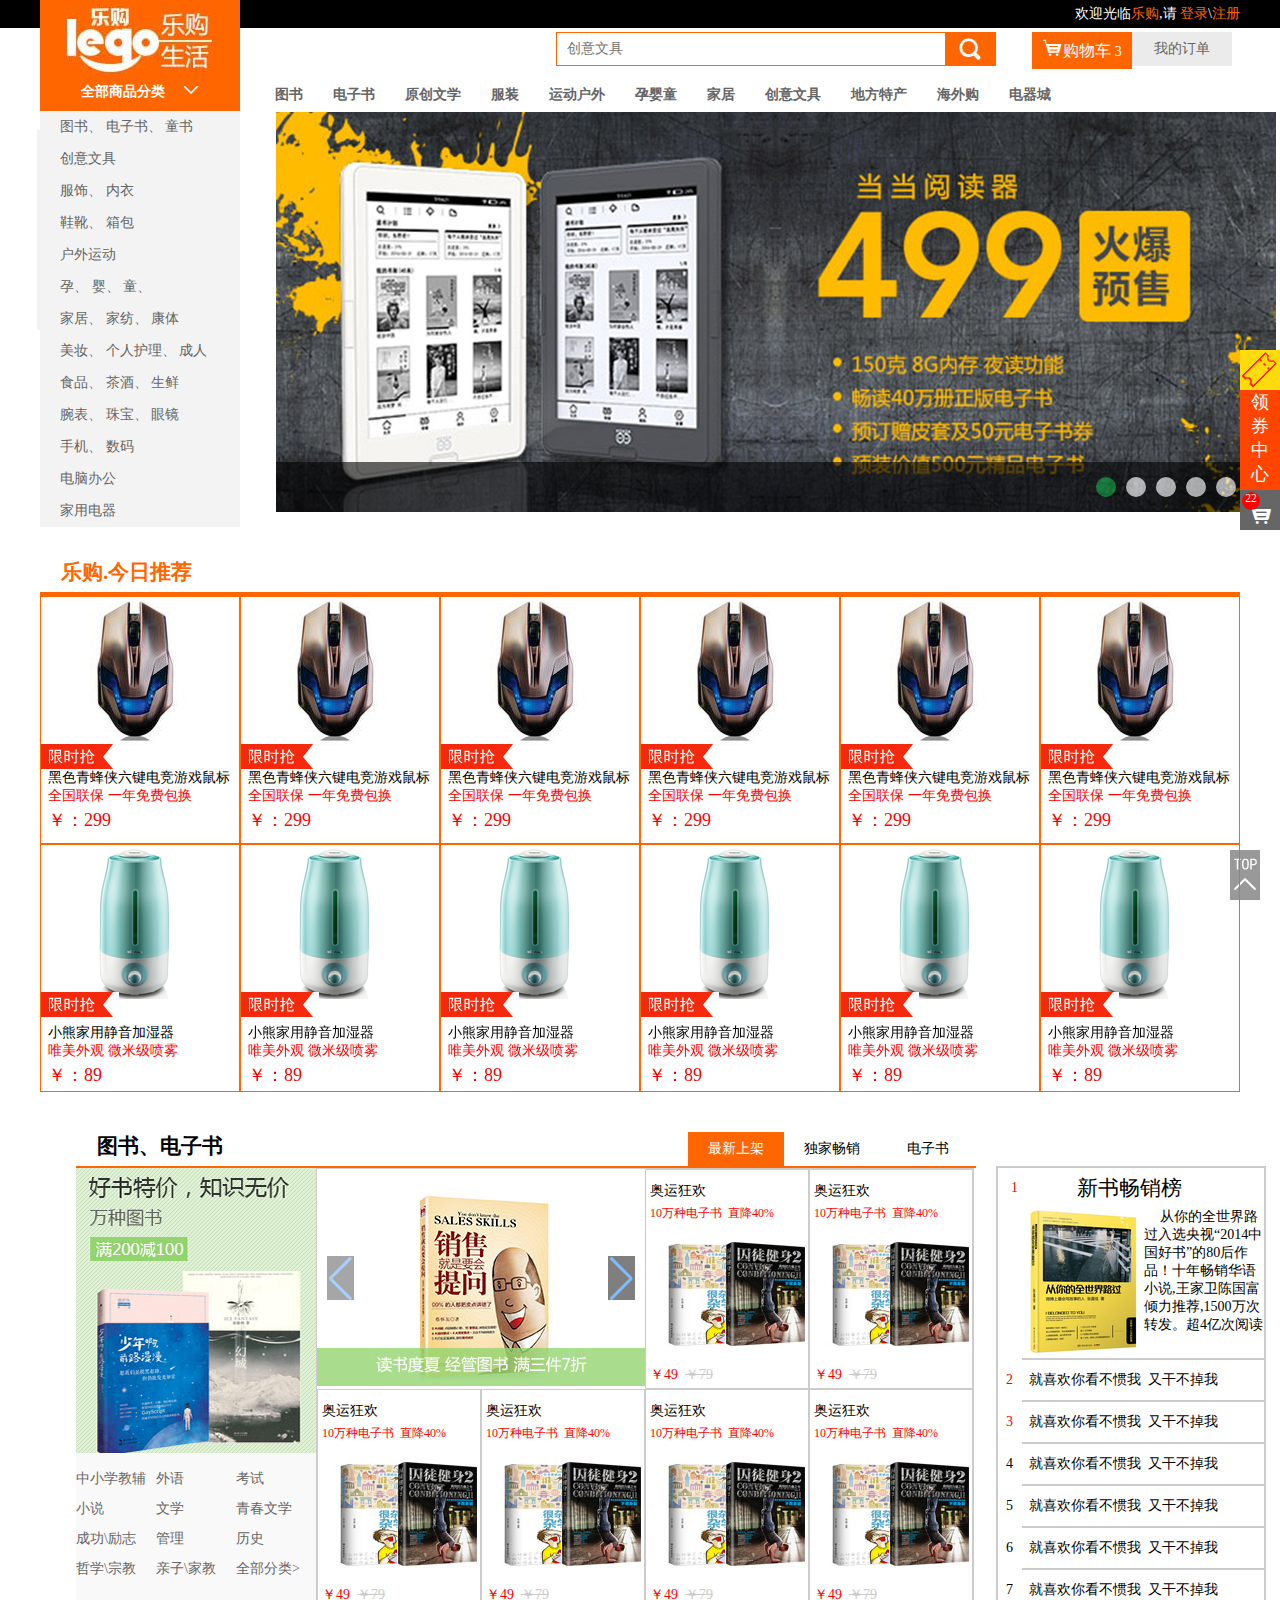
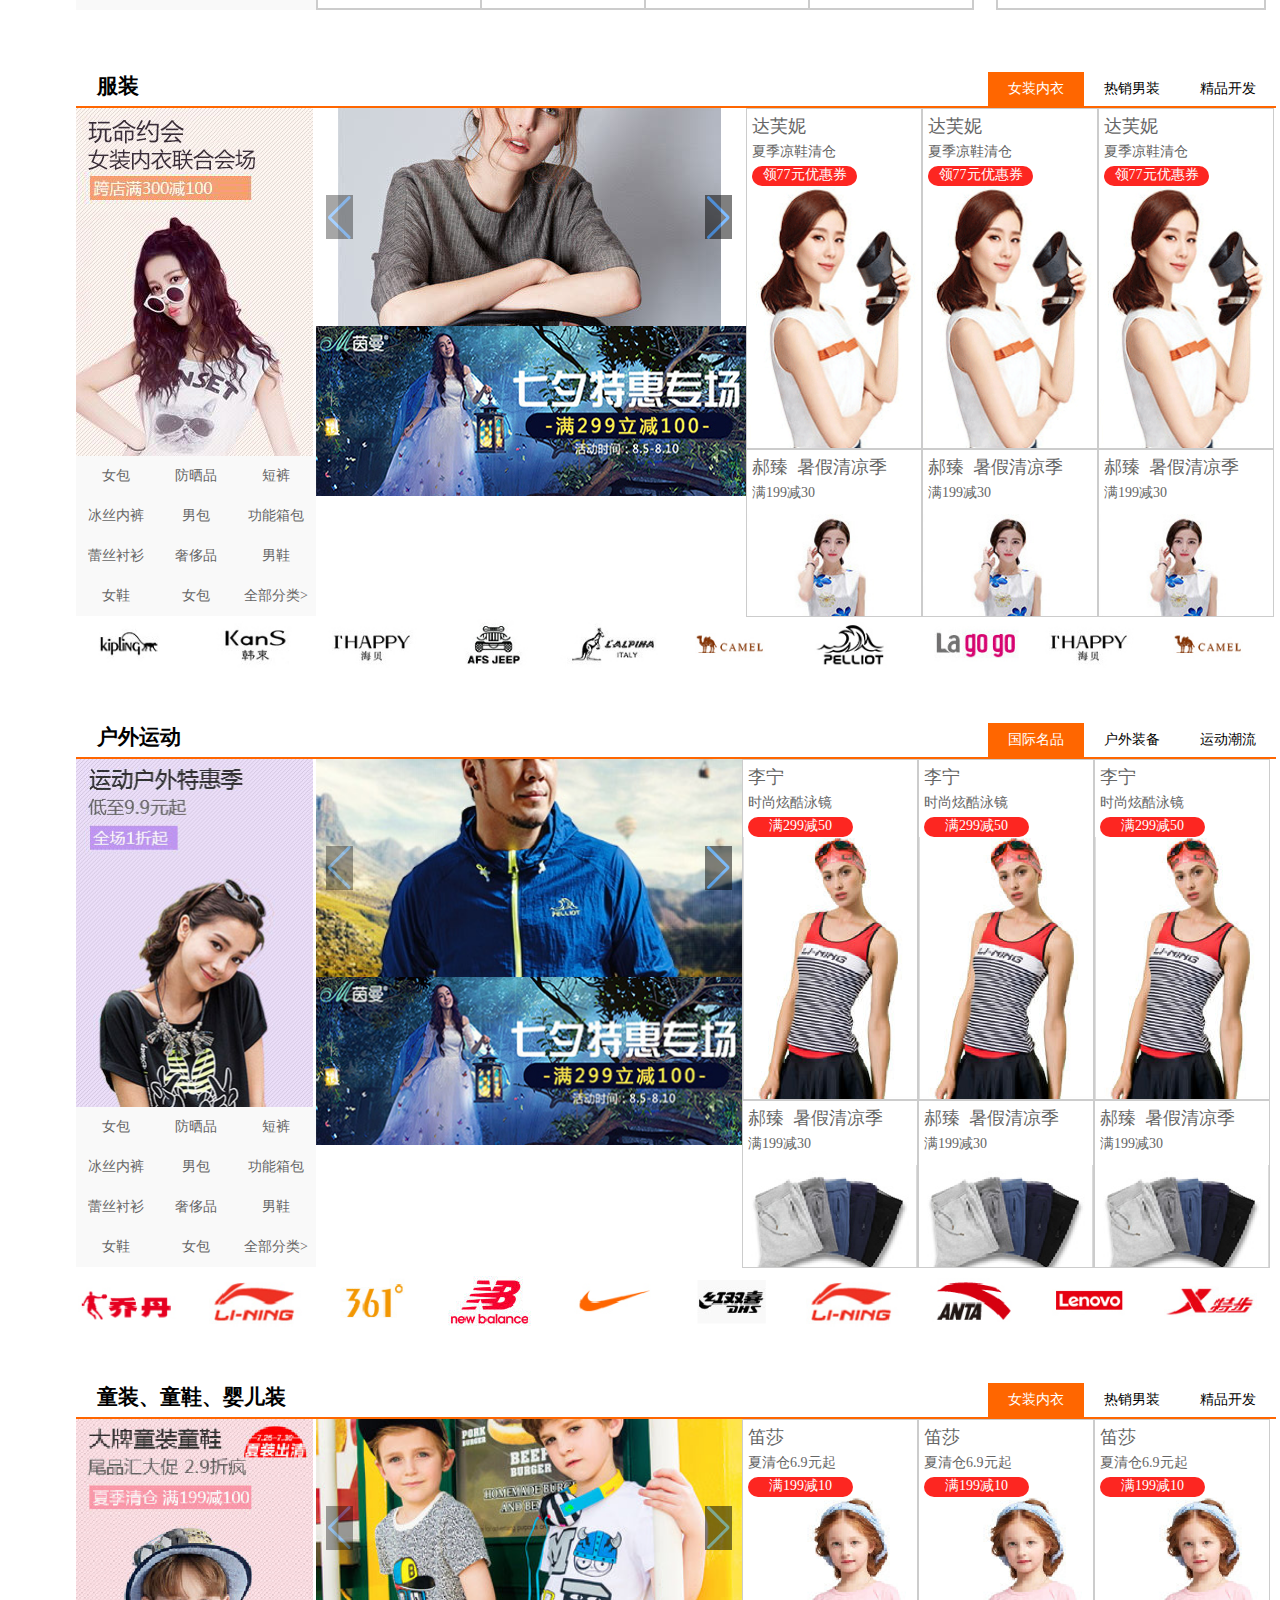
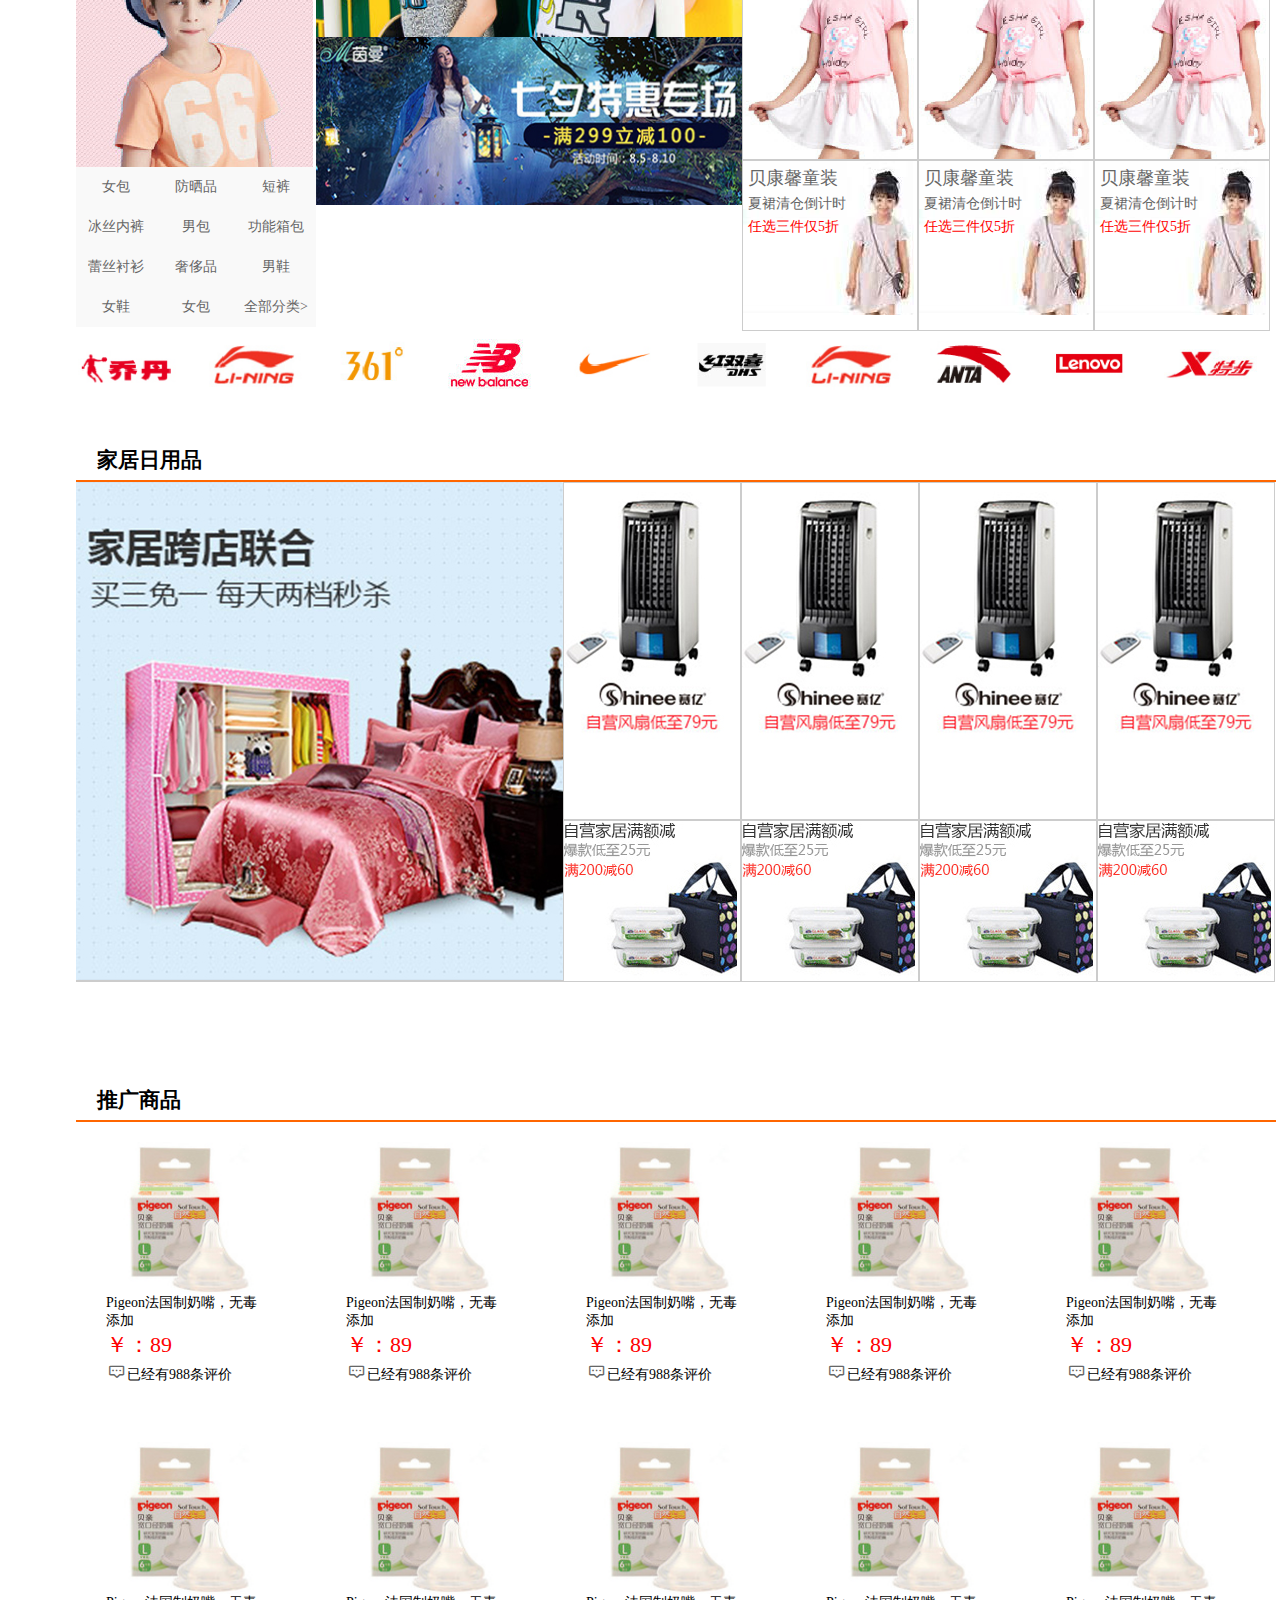
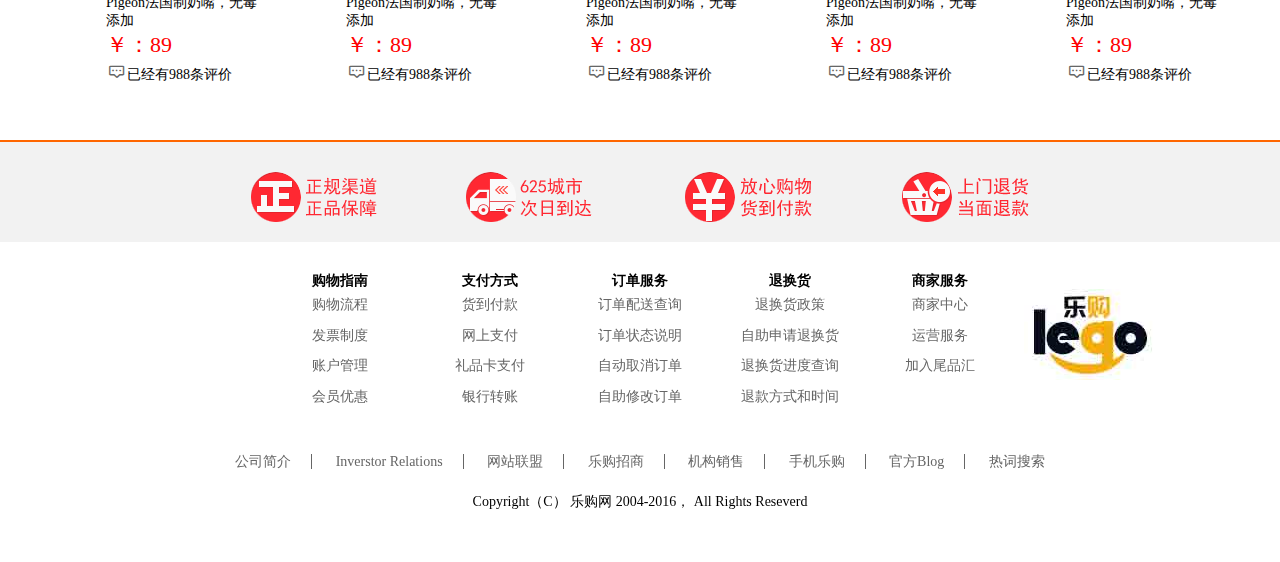
==== commit e45a69e8: "v3.0" ====
--- a/index.html
+++ b/index.html
@@ -14,51 +14,6 @@
     <script src="js/jquery.slideBox.js" type="text/javascript"></script>
     <script src="js/swiper.min.js"></script>
     <link rel="stylesheet" href="./css/swiper.min.css">
-    <!-- <script src="./lib/jquery.js"></script> -->
-    <style>
-      .swiperlitle{
-        width: 328px;
-        height: 218px;
-        position: relative;
-      }
-      .swiperlitlefu{
-        width: 428px;
-        height: 342px;
-        box-sizing: border-box;
-        border: 2px solid #ccc;
-        position: relative;
-      }
-      .swiper-container {
-      width: 100%;
-      height: 100%;
-    }
-    .swiper-slide {
-      text-align: center;
-      font-size: 18px;
-      background: #fff;
-
-      /* Center slide text vertically */
-      display: -webkit-box;
-      display: -ms-flexbox;
-      display: -webkit-flex;
-      display: flex;
-      -webkit-box-pack: center;
-      -ms-flex-pack: center;
-      -webkit-justify-content: center;
-      justify-content: center;
-      -webkit-box-align: center;
-      -ms-flex-align: center;
-      -webkit-align-items: center;
-      align-items: center;
-    }
-    .swiper-button-next,.swiper-button-prev{
-      background: black;
-      opacity: 0.5;
-      width: 35px;
-      height: 70px;
-      color: #ffffff;
-    }
-    </style>
   </head>
   <body>
     <!-- 顶部 -->
@@ -278,7 +233,7 @@
         </div>
         <ul>
           <li><a href="product.html">图书</a></li>
-          <li><a href="#">电子书</a></li>
+          <li><a href="product_detail.html">电子书</a></li>
           <li><a href="#">原创文学</a></li>
           <li><a href="#">服装</a></li>
           <li><a href="#">运动户外</a></li>
@@ -574,12 +529,8 @@
             </p>
           </div>
         </li>
-        <li>
-          <span class="red">2</span>就喜欢你看不惯我&nbsp;&nbsp;又干不掉我
-        </li>
-        <li>
-          <span class="red">3</span>就喜欢你看不惯我&nbsp;&nbsp;又干不掉我
-        </li>
+        <li><span class="red">2</span>就喜欢你看不惯我&nbsp;&nbsp;又干不掉我</li>
+        <li><span class="red">3</span>就喜欢你看不惯我&nbsp;&nbsp;又干不掉我</li>
         <li><span>4</span>就喜欢你看不惯我&nbsp;&nbsp;又干不掉我</li>
         <li><span>5</span>就喜欢你看不惯我&nbsp;&nbsp;又干不掉我</li>
         <li><span>6</span>就喜欢你看不惯我&nbsp;&nbsp;又干不掉我</li>
@@ -1056,26 +1007,5 @@
       <p>Copyright（C）&nbsp;乐购网&nbsp;2004-2016， All Rights Reseverd</p>
     </div>
     <script src="./js/index.js"></script>
-    <script> 
-      $("#demo3").slideBox({
-        duration: 0.3, //滚动持续时间，单位：秒
-
-        easing: "linear", //swing,linear//滚动特效
-
-        delay: 5, //滚动延迟时间，单位：秒
-
-        hideClickBar: false, //不自动隐藏点选按键
-
-        clickBarRadius: 10
-      });
-    </script>
-      <script>
-        var swiper = new Swiper('.swiper-container', {
-          navigation: {
-            nextEl: '.swiper-button-next',
-            prevEl: '.swiper-button-prev',
-          },
-        });
-      </script>
   </body>
 </html>
--- a/css/common.css
+++ b/css/common.css
@@ -347,7 +347,6 @@
 .swiper-container {
 width: 100%;
 height: 100%;
-background: pink;
 }
 .swiper-slide {
 text-align: center;
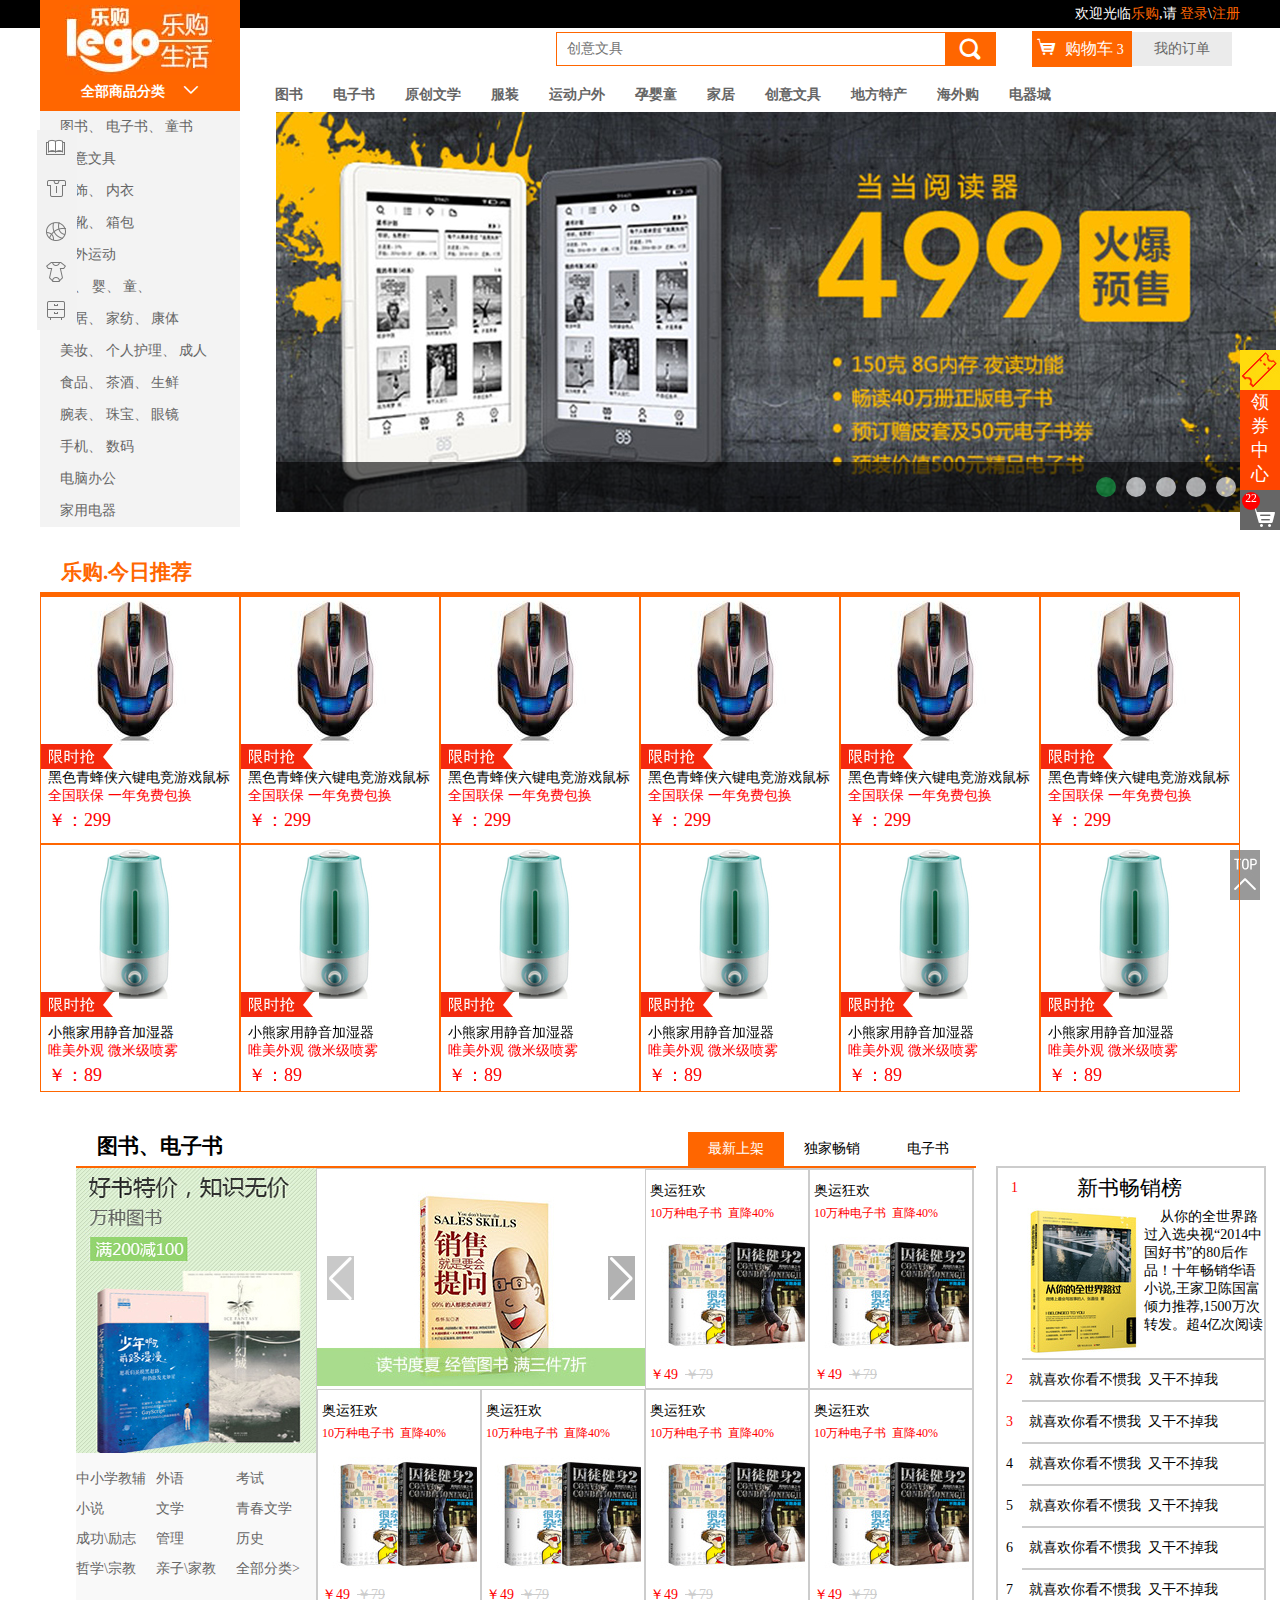
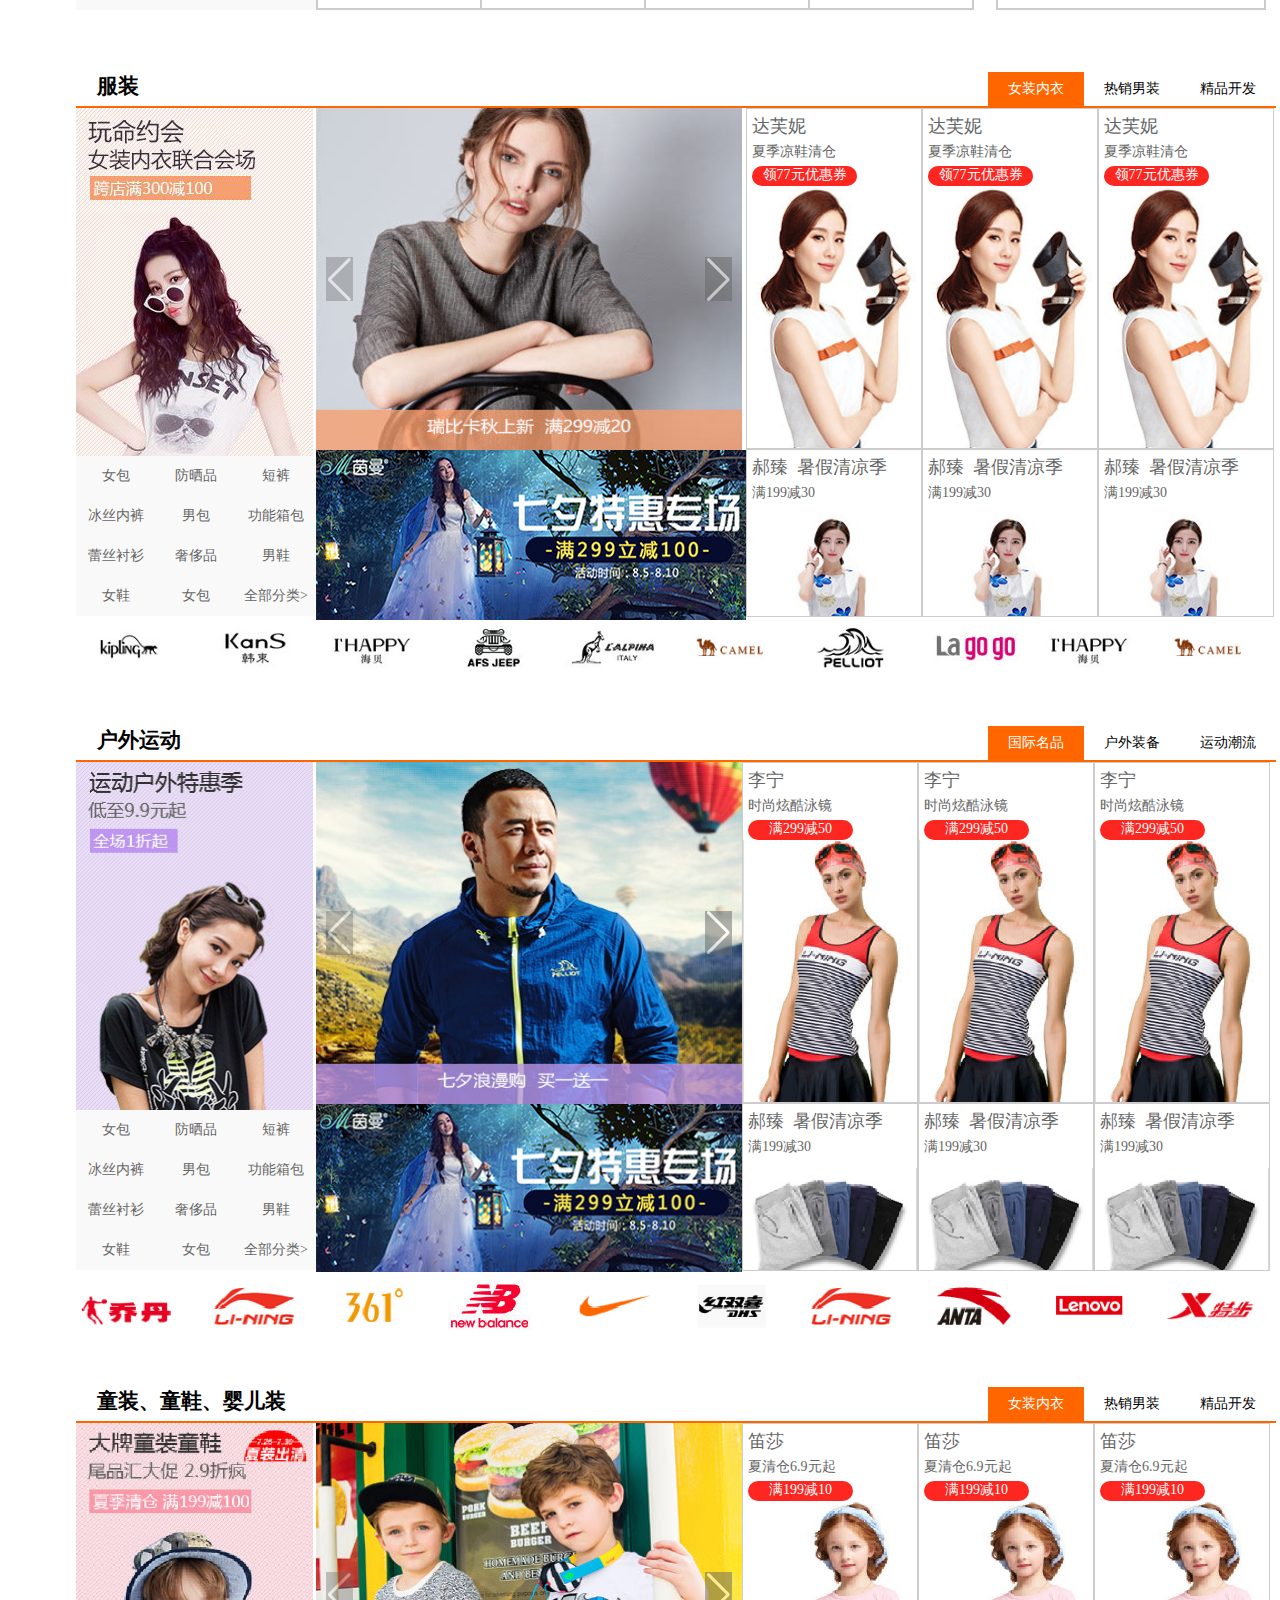
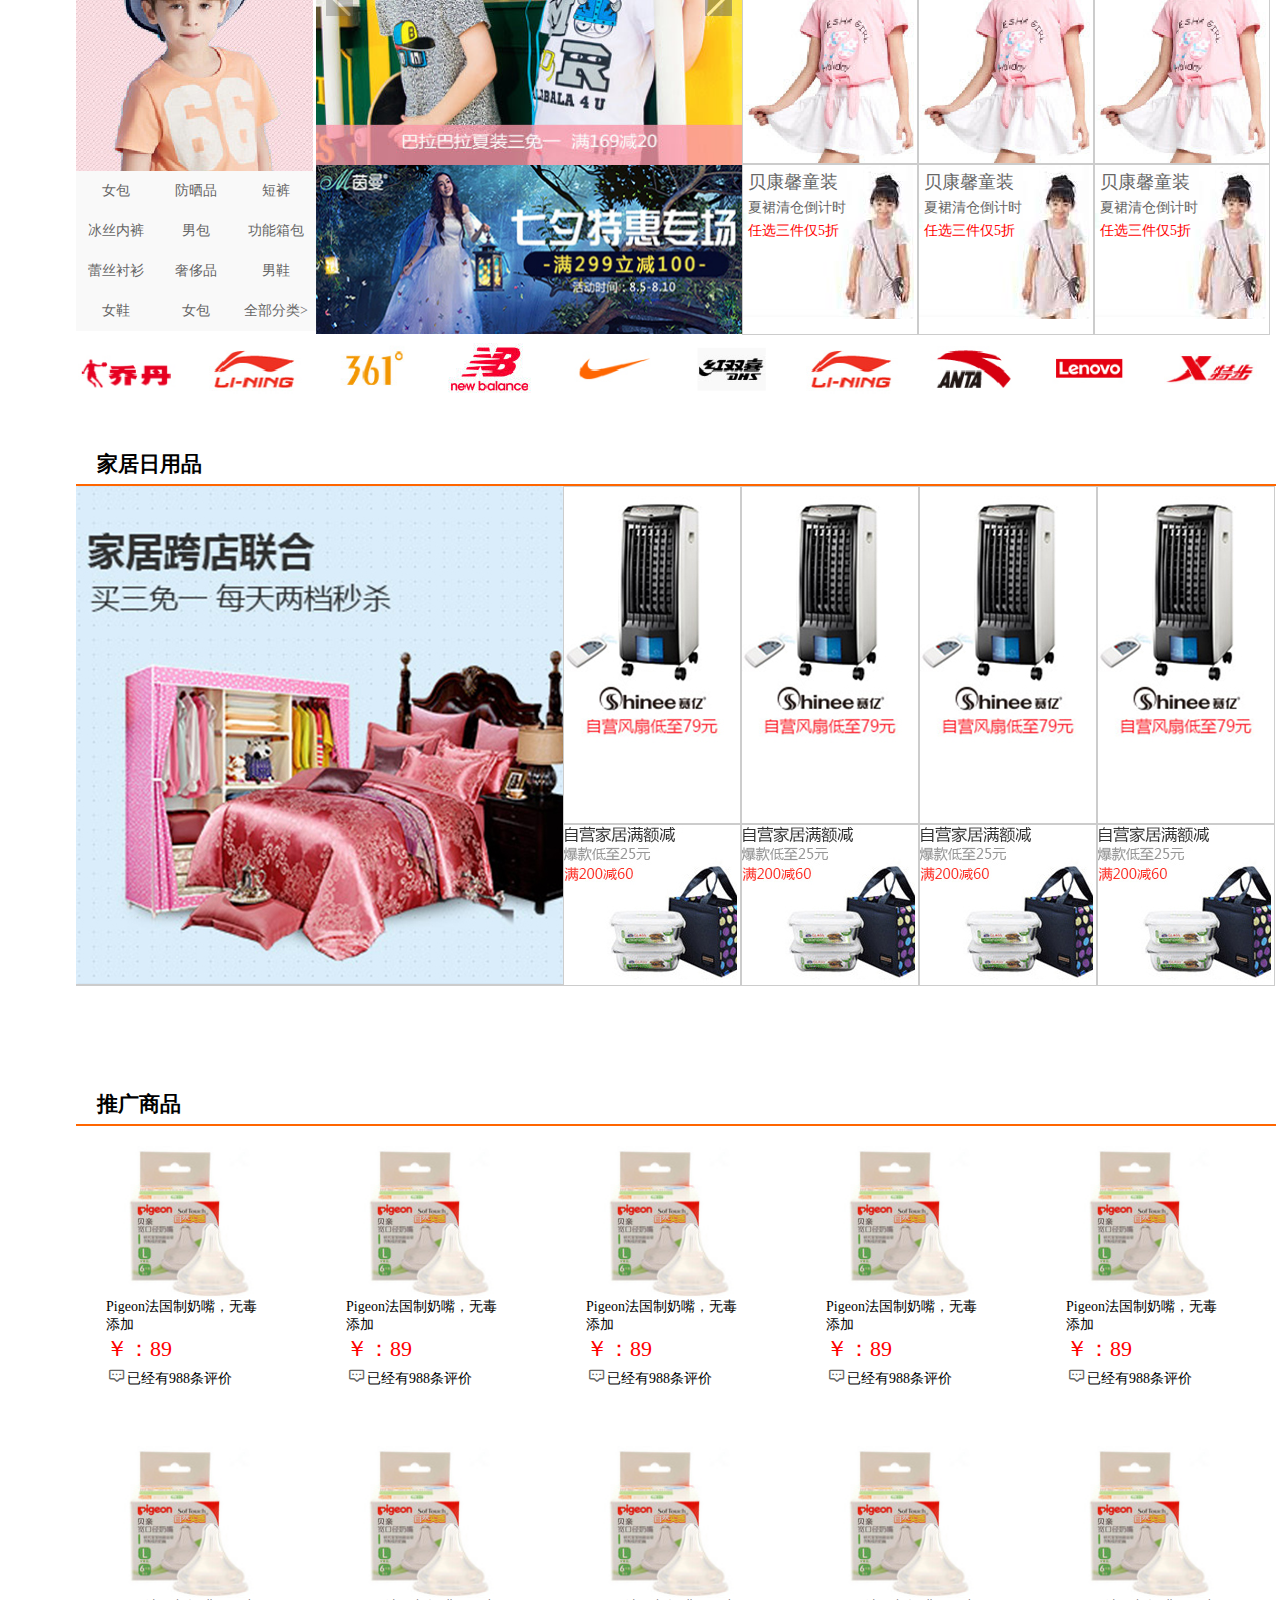
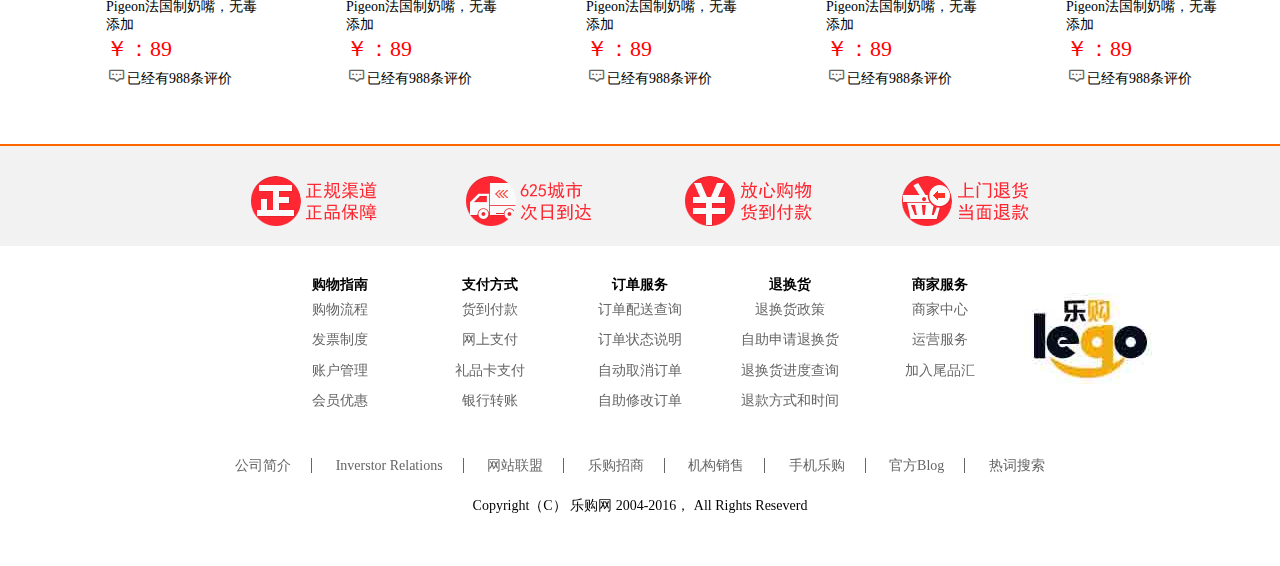
==== commit e42a7572: "v6.0" ====
--- a/index.html
+++ b/index.html
@@ -6,6 +6,7 @@
     <meta http-equiv="X-UA-Compatible" content="ie=edge" />
     <title>乐购网首页</title>
     <link rel="stylesheet" href="./css/reset.css" />
+    <link rel="stylesheet" href="./css/swiper.min.css">
     <link rel="stylesheet" href="./css/common.css" />
     <link rel="stylesheet" href="./css/index.css" />
     <link rel="stylesheet" href="./fonts/iconfont.css" />
@@ -13,13 +14,13 @@
     <script src="js/jquery-1.7.1.min.js" type="text/javascript"></script>
     <script src="js/jquery.slideBox.js" type="text/javascript"></script>
     <script src="js/swiper.min.js"></script>
-    <link rel="stylesheet" href="./css/swiper.min.css">
+    
   </head>
   <body>
     <!-- 顶部 -->
     <div id="top">
       <div class="container">
-        欢迎光临<a href="#">乐购</a>,请&nbsp;<a href="#">登录</a>\<a href="#"
+        欢迎光临<a href="#">乐购</a>,请&nbsp;<a href="login.html">登录</a>\<a href="registe.html"
           >注册</a
         >
       </div>
@@ -221,13 +222,13 @@
           <i class="iconfont icon-sousuo"></i>
           <div class="buyAndOrder fr">
             <div class="fl">
-              <a href="#">
+              <a href="shoppingCar.html">
                 <i class="iconfont icon-cart ">购物车</i>
               </a>
               <span>3</span>
             </div>
             <div class="fl">
-              <a href="#">我的订单</a>
+              <a href="order.html">我的订单</a>
             </div>
           </div>
         </div>
@@ -1006,6 +1007,7 @@
       </p>
       <p>Copyright（C）&nbsp;乐购网&nbsp;2004-2016， All Rights Reseverd</p>
     </div>
+    <script src="./js/common.js"></script>
     <script src="./js/index.js"></script>
   </body>
 </html>
--- a/css/common.css
+++ b/css/common.css
@@ -34,6 +34,10 @@
   text-decoration: none;
   color: #666666;
 }
+.start i{
+  font-size:16px;
+  color: #fcee00;
+}
 /**右边的通用样式！！***/
 .title {
   height: 64px;
@@ -56,6 +60,9 @@
 .c{
   color: #ccc;
 }
+.gold{
+  color: #f4b211;
+}
 /**蓝色字体**/
 .small {
   font-size: 12px;
@@ -163,7 +170,7 @@
   width: 178px;
   background: #f3f3f3;
   position: absolute;
-  z-index: 99;
+  z-index: 30;
   border-right: 1px solid transparent;
 }
 #logo ul>li:hover .menu{
@@ -186,7 +193,7 @@
   height: 490px;
   display: none;
   background: #ffffff;
-  z-index: 88;
+  z-index: 29;
 }
 #logo ul li .subMenu p {
   line-height: 36px;
@@ -249,9 +256,14 @@
 #navRight .buyAndOrder div:first-child {
   background: #ff6600;
   color: #ffffff;
+  margin: -1px 0 0 0;
 }
 .icon-cart:before {
   font-size: 21px;
+  line-height: 34px;
+  display: block;
+  float: left;
+  margin: 0 0 0 4px;
 }
 #navRight .buyAndOrder div:first-child a {
   color: #ffffff;
@@ -341,7 +353,8 @@
 }
 .swiperlitlefu{
   width: 426px;
-  height: 218px;
+  height: 342px;
+  color: #ffffff;
   position: relative;
 }
 .swiper-container {
@@ -367,8 +380,9 @@
 align-items: center;
 }
 .swiper-button-next,.swiper-button-prev{
-background: black;
+background: #666666;
 opacity: 0.5;
+color: #ffffff;
 }
 /* 图书右边的top榜 */
 .hotBook {
@@ -424,6 +438,17 @@
   bottom: 0;
   right: 20px;
 }
+/* 盒子边框和小红勾 */
+p.chekedRight{
+  border: 1px solid #ff6600;
+  position: relative;
+}
+.icon-zhengfangxinggouxuankuang:before {
+  position: absolute;
+  bottom: 0;
+  right: -3px;
+  color: #ff6600;
+}
 /* 底部 */
 #footer {
   position: relative;
@@ -462,4 +487,71 @@
 #footer p span:last-child{
   border:none;
 }
-
+/* 蒙层 */
+/* 蒙版 */
+.prompt{
+  position: fixed;
+  top: 50%;
+  left: 50%;
+  margin: -140px 0 0 -235px;
+  display: none;
+  height: 280px;
+  width: 470px;
+  box-shadow:0 0 5px #000000;
+  color: #666666;
+  z-index: 99;
+  background: #ffffff;
+}
+.prompt>p{
+  width: 450px;
+  padding: 0 10px;
+  line-height: 40px;
+  background: #e6e6e6;
+}
+.prompt h2{
+  line-height: 80px;
+  text-align: center;
+  padding: 30px 85px;
+}
+.prompt>div{
+  line-height: 60px;
+  padding: 40px 0;
+  text-align: center;
+  padding: 0 40px;
+}
+.prompt>div button{
+  height: 40px;
+  width: 120px;
+  background: #e6e6e6;
+  margin:0 20px;
+  border: none;
+  outline: none;
+}
+.prompt>div button:last-child{
+  background: #ff6600;
+  color: #ffffff;
+}
+.X{
+  cursor: pointer;
+}
+.font28{
+  font-size: 28px;
+}
+.mask {
+  display: none; 
+  z-index: 90; /*位于弹出层div和页面内容div之间*/
+  /*蒙版应覆盖整个可视页面*/    
+  position: fixed;
+  width: 100%;
+  height: 100%;
+  top: 0;
+  left: 0;
+  background: #000000; /*给蒙版加点颜色*/ 
+  opacity: 0.5; /*透明度，值为1时会变成黑疙瘩...*/
+}
+.icon-gantanhao:before{
+  color: red;
+  display: block;
+  float: left;
+  font-size: 72px;
+}
--- a/css/index.css
+++ b/css/index.css
@@ -171,6 +171,10 @@
 .dressSportBaby {
   height: 100%;
 }
+.swiperlitlefu img{
+  width: 430px;
+  height: 342px;
+}
 /* 第一个盒子 */
 .dressSportBaby .contentTop>div:first-child {
   width: 240px;
--- a/fonts/iconfont.css
+++ b/fonts/iconfont.css
@@ -1,10 +1,10 @@
 @font-face {font-family: "iconfont";
-  src: url('iconfont.eot?t=1577046152562'); /* IE9 */
-  src: url('iconfont.eot?t=1577046152562#iefix') format('embedded-opentype'), /* IE6-IE8 */
-  url('[data-uri]') format('woff2'),
-  url('iconfont.woff?t=1577046152562') format('woff'),
-  url('iconfont.ttf?t=1577046152562') format('truetype'), /* chrome, firefox, opera, Safari, Android, iOS 4.2+ */
-  url('iconfont.svg?t=1577046152562#iconfont') format('svg'); /* iOS 4.1- */
+  src: url('iconfont.eot?t=1577198223163'); /* IE9 */
+  src: url('iconfont.eot?t=1577198223163#iefix') format('embedded-opentype'), /* IE6-IE8 */
+  url('[data-uri]') format('woff2'),
+  url('iconfont.woff?t=1577198223163') format('woff'),
+  url('iconfont.ttf?t=1577198223163') format('truetype'), /* chrome, firefox, opera, Safari, Android, iOS 4.2+ */
+  url('iconfont.svg?t=1577198223163#iconfont') format('svg'); /* iOS 4.1- */
 }
 
 .iconfont {
@@ -59,6 +59,10 @@
   content: "\e604";
 }
 
+.icon-lianxiren:before {
+  content: "\e615";
+}
+
 .icon-arrow-up:before {
   content: "\e611";
 }
@@ -89,6 +93,10 @@
 
 .icon-gantanhao:before {
   content: "\e608";
+}
+
+.icon-suo:before {
+  content: "\e614";
 }
 
 .icon-guanbi:before {
